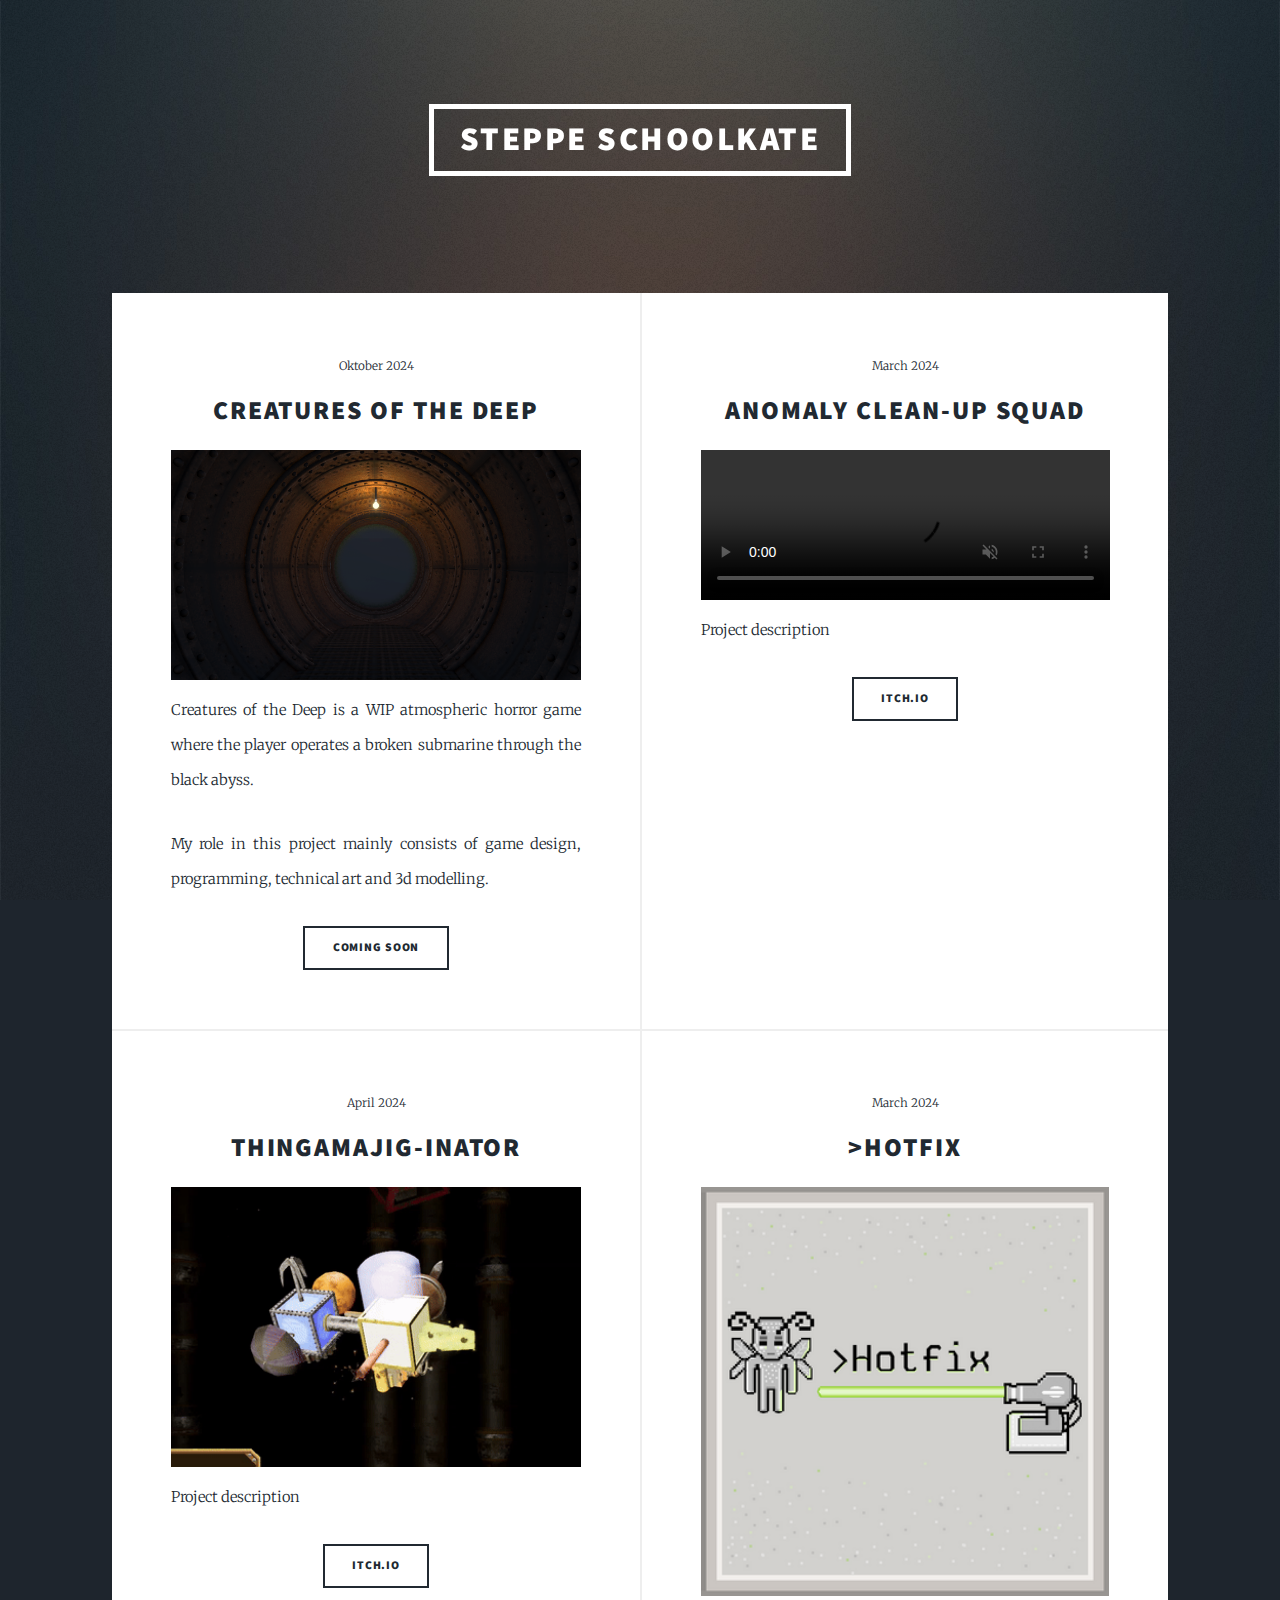
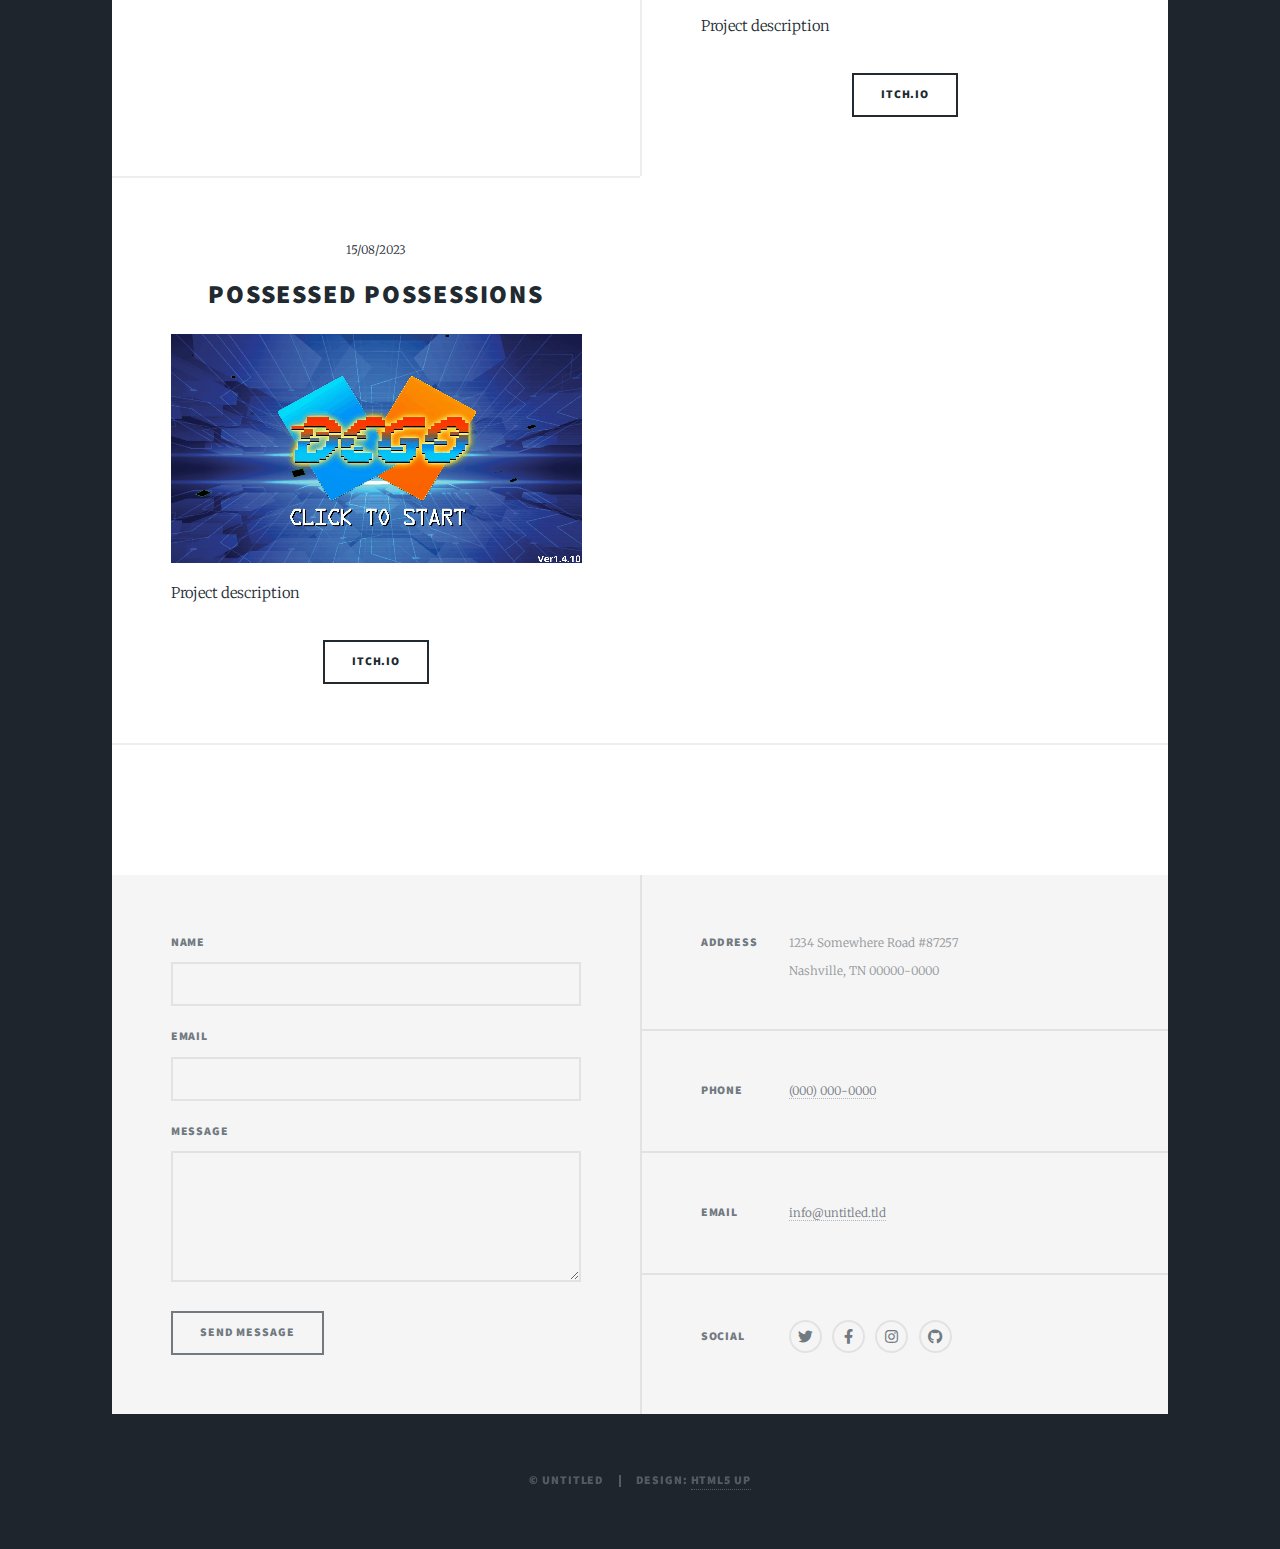
==== index.html @ 6e250a02 "First commit" ====
<!DOCTYPE HTML>
<!--
	Massively by HTML5 UP
	html5up.net | @ajlkn
	Free for personal and commercial use under the CCA 3.0 license (html5up.net/license)
-->
<html>
	<head>
		<title>Massively by HTML5 UP</title>
		<meta charset="utf-8" />
		<meta name="viewport" content="width=device-width, initial-scale=1, user-scalable=no" />
		<link rel="stylesheet" href="assets/css/main.css" />
		<noscript><link rel="stylesheet" href="assets/css/noscript.css" /></noscript>
	</head>
	<body class="is-preload">

		<!-- Wrapper -->
			<div id="wrapper" class="fade-in">

				<!-- Intro -->
					<!-- <div id="intro">
						<h1>This is<br />
						Massively</h1>
						<p>A free, fully responsive HTML5 + CSS3 site template designed by <a href="https://twitter.com/ajlkn">@ajlkn</a> for <a href="https://html5up.net">HTML5 UP</a><br />
						and released for free under the <a href="https://html5up.net/license">Creative Commons license</a>.</p>
						<ul class="actions">
							<li><a href="#header" class="button icon solid solo fa-arrow-down scrolly">Continue</a></li>
						</ul>
					</div> -->

				<!-- Header -->
					<header id="header">
						<a href="index.html" class="logo">Steppe Schoolkate</a>
					</header>

				<!-- Nav -->
					<!-- <nav id="nav">
						<ul class="links">
							<li class="active"><a href="index.html">This is Massively</a></li>
							<li><a href="generic.html">Generic Page</a></li>
							<li><a href="elements.html">Elements Reference</a></li>
						</ul>
						<ul class="icons">
							<li><a href="#" class="icon brands fa-twitter"><span class="label">Twitter</span></a></li>
							<li><a href="#" class="icon brands fa-facebook-f"><span class="label">Facebook</span></a></li>
							<li><a href="#" class="icon brands fa-instagram"><span class="label">Instagram</span></a></li>
							<li><a href="#" class="icon brands fa-github"><span class="label">GitHub</span></a></li>
						</ul>
					</nav> -->

				<!-- Main -->
					<div id="main">

						<!-- Featured Post -->
							

						<!-- Posts -->
							<section class="posts">
									<article>
											<header>
												<span class="date">Oktober 2024
												</span>
												<h2>Creatures of the Deep</h2>
											</header>
											<img src="images/Deep1.png" alt="" style="width: 100%; object-fit: cover;"/>
												<p>Creatures of the Deep is a WIP atmospheric horror game where the player operates a broken submarine through the black abyss. </p>
												<p>My role in this project mainly consists of game design, programming, technical art and 3d modelling. </p>
											<ul class="actions special">
												<li><a class="button" target="_blank">Coming soon</a></li>
											</ul>
										</article>
								<article>
									<header>
										<span class="date">March 2024
										</span>
										<h2>Anomaly Clean-Up Squad</h2>
									</header>
									<video controls autoplay loop muted playsinline style="width: 100%; object-fit: cover;">
										<source src="videos/ACS.webm" type="video/webm"/></video>
									<p>Project description</p>
									<ul class="actions special">
										<li><a href="#" class="button" target="_blank">Itch.io</a></li>
									</ul>
								</article>
								<article>
									<header>
										<span class="date">April 2024
										</span>
										<h2>Thingamajig-inator</h2>
									</header>
									<!-- <div href="#" class="i"><video style="width: 100%; object-fit: cover;" autoplay>
										<source src="videos/DCGO-Demo-StartScreen.webm" type="video/webm"/></video></div> -->
									<img src="images/YUwX1d.gif" alt="" style="width: 100%; object-fit: cover;"/>
									<p>Project description</p>
									<ul class="actions special">
										<li><a href="https://buddhadom.itch.io/thingamajig-inator" class="button" target="_blank">Itch.io</a></li>
									</ul>
								</article>
								<article>
									<header>
										<span class="date">March 2024
										</span>
										<h2>>HOTFIX</h2>
									</header>
									<img src="images/b0Xz57.png" alt="" style="width: 100%; object-fit: cover;"/>
									<p>Project description</p>
									<ul class="actions special">
										<li><a href="https://grassland.itch.io/hotfix" class="button" target="_blank">Itch.io</a></li>
									</ul>
								</article>
								<article>
									<header>
										<span class="date">15/08/2023
										</span>
										<h2>Possessed Possessions</h2>
									</header>
									<div href="#" class="i"><video style="width: 100%; object-fit: cover;" autoplay>
										<source src="videos/DCGO-Demo-StartScreen.webm" type="video/webm"/></video></div>
									<p>Project description</p>
									<ul class="actions special">
										<li><a href="https://edneedsbread.itch.io/possessed-possessions-in-a-bag" class="button" target="_blank">Itch.io</a></li>
									</ul>
								</article>
							</section>

						<!-- Footer -->
							<footer>
								<div class="pagination">
									
								</div>
							</footer>

					</div>

				<!-- Footer -->
					<footer id="footer">
						<section>
							<form method="post" action="#">
								<div class="fields">
									<div class="field">
										<label for="name">Name</label>
										<input type="text" name="name" id="name" />
									</div>
									<div class="field">
										<label for="email">Email</label>
										<input type="text" name="email" id="email" />
									</div>
									<div class="field">
										<label for="message">Message</label>
										<textarea name="message" id="message" rows="3"></textarea>
									</div>
								</div>
								<ul class="actions">
									<li><input type="submit" value="Send Message" /></li>
								</ul>
							</form>
						</section>
						<section class="split contact">
							<section class="alt">
								<h3>Address</h3>
								<p>1234 Somewhere Road #87257<br />
								Nashville, TN 00000-0000</p>
							</section>
							<section>
								<h3>Phone</h3>
								<p><a href="#">(000) 000-0000</a></p>
							</section>
							<section>
								<h3>Email</h3>
								<p><a href="#">info@untitled.tld</a></p>
							</section>
							<section>
								<h3>Social</h3>
								<ul class="icons alt">
									<li><a href="#" class="icon brands alt fa-twitter"><span class="label">Twitter</span></a></li>
									<li><a href="#" class="icon brands alt fa-facebook-f"><span class="label">Facebook</span></a></li>
									<li><a href="#" class="icon brands alt fa-instagram"><span class="label">Instagram</span></a></li>
									<li><a href="#" class="icon brands alt fa-github"><span class="label">GitHub</span></a></li>
								</ul>
							</section>
						</section>
					</footer>

				<!-- Copyright -->
					<div id="copyright">
						<ul><li>&copy; Untitled</li><li>Design: <a href="https://html5up.net">HTML5 UP</a></li></ul>
					</div>

			</div>

		<!-- Scripts -->
			<script src="assets/js/jquery.min.js"></script>
			<script src="assets/js/jquery.scrollex.min.js"></script>
			<script src="assets/js/jquery.scrolly.min.js"></script>
			<script src="assets/js/browser.min.js"></script>
			<script src="assets/js/breakpoints.min.js"></script>
			<script src="assets/js/util.js"></script>
			<script src="assets/js/main.js"></script>

	</body>
</html>
---- assets/css/main.css ----
@import url(fontawesome-all.min.css);
@import url("https://fonts.googleapis.com/css?family=Merriweather:300,700,300italic,700italic|Source+Sans+Pro:900");

/*
	Massively by HTML5 UP
	html5up.net | @ajlkn
	Free for personal and commercial use under the CCA 3.0 license (html5up.net/license)
*/

html, body, div, span, applet, object,
iframe, h1, h2, h3, h4, h5, h6, p, blockquote,
pre, a, abbr, acronym, address, big, cite,
code, del, dfn, em, img, ins, kbd, q, s, samp,
small, strike, strong, sub, sup, tt, var, b,
u, i, center, dl, dt, dd, ol, ul, li, fieldset,
form, label, legend, table, caption, tbody,
tfoot, thead, tr, th, td, article, aside,
canvas, details, embed, figure, figcaption,
footer, header, hgroup, menu, nav, output, ruby,
section, summary, time, mark, audio, video {
	margin: 0;
	padding: 0;
	border: 0;
	font-size: 100%;
	font: inherit;
	vertical-align: baseline;}

article, aside, details, figcaption, figure,
footer, header, hgroup, menu, nav, section {
	display: block;}

body {
	line-height: 1;
}

ol, ul {
	list-style: none;
}

blockquote, q {
	quotes: none;
}

	blockquote:before, blockquote:after, q:before, q:after {
		content: '';
		content: none;
	}

table {
	border-collapse: collapse;
	border-spacing: 0;
}

body {
	-webkit-text-size-adjust: none;
}

mark {
	background-color: transparent;
	color: inherit;
}

input::-moz-focus-inner {
	border: 0;
	padding: 0;
}

input, select, textarea {
	-moz-appearance: none;
	-webkit-appearance: none;
	-ms-appearance: none;
	appearance: none;
}

/* Basic */

	@-ms-viewport {
		width: device-width;
	}

	body {
		-ms-overflow-style: scrollbar;
	}

	@media screen and (max-width: 480px) {

		html, body {
			min-width: 320px;
		}

	}

	html {
		box-sizing: border-box;
	}

	*, *:before, *:after {
		box-sizing: inherit;
	}

	body {
		background-color: #1e252d;
	}

		body.is-preload *, body.is-preload *:before, body.is-preload *:after {
			-moz-animation: none !important;
			-webkit-animation: none !important;
			-ms-animation: none !important;
			animation: none !important;
			-moz-transition: none !important;
			-webkit-transition: none !important;
			-ms-transition: none !important;
			transition: none !important;
		}

/* Type */

	html {
		font-size: 16pt;
	}

		@media screen and (max-width: 1680px) {

			html {
				font-size: 12pt;
			}

		}

		@media screen and (max-width: 1280px) {

			html {
				font-size: 11pt;
			}

		}

		@media screen and (max-width: 360px) {

			html {
				font-size: 10pt;
			}

		}

	body {
		color: #212931;
	}

	body, input, select, textarea {
		font-family: "Merriweather", Georgia, serif;
		font-weight: 300;
		font-size: 1rem;
		line-height: 2.375;
	}

	a {
		-moz-transition: color 0.2s ease-in-out, background-color 0.2s ease-in-out, border-color 0.2s ease-in-out, box-shadow 0.2s ease-in-out;
		-webkit-transition: color 0.2s ease-in-out, background-color 0.2s ease-in-out, border-color 0.2s ease-in-out, box-shadow 0.2s ease-in-out;
		-ms-transition: color 0.2s ease-in-out, background-color 0.2s ease-in-out, border-color 0.2s ease-in-out, box-shadow 0.2s ease-in-out;
		transition: color 0.2s ease-in-out, background-color 0.2s ease-in-out, border-color 0.2s ease-in-out, box-shadow 0.2s ease-in-out;
		border-bottom: dotted 1px;
		text-decoration: none;
	}

		a:hover {
			border-bottom-color: transparent;
		}

	strong, b {
		font-weight: 600;
	}

	em, i {
		font-style: italic;
	}

	p {
		text-align: justify;
		margin: 0 0 2rem 0;
	}

	h1, h2, h3, h4, h5, h6 {
		font-family: "Source Sans Pro", Helvetica, sans-serif;
		font-weight: 900;
		line-height: 1.5;
		letter-spacing: 0.075em;
		text-transform: uppercase;
		margin: 0 0 1rem 0;
	}

		h1 a, h2 a, h3 a, h4 a, h5 a, h6 a {
			border-bottom: 0;
			color: inherit;
			text-decoration: none;
		}

	h1 {
		font-size: 4rem;
		line-height: 1.1;
		margin: 0 0 2rem 0;
	}

	h2 {
		font-size: 1.75rem;
		line-height: 1.3;
		margin: 0 0 1.5rem 0;
	}

	h3 {
		font-size: 1.25rem;
		margin: 0 0 1.5rem 0;
	}

	h4 {
		font-size: 1rem;
	}

	h5 {
		font-size: 0.9rem;
	}

	h6 {
		font-size: 0.8rem;
	}

	sub {
		font-size: 0.8rem;
		position: relative;
		top: 0.5rem;
	}

	sup {
		font-size: 0.8rem;
		position: relative;
		top: -0.5rem;
	}

	blockquote {
		border-left: solid 4px;
		font-style: italic;
		margin: 0 0 2rem 0;
		padding: 0.5rem 0 0.5rem 2rem;
	}

	code {
		border: solid 2px;
		font-family: "Courier New", monospace;
		font-size: 0.9rem;
		margin: 0 0.25rem;
		padding: 0.25rem 0.65rem;
	}

	pre {
		-webkit-overflow-scrolling: touch;
		font-family: "Courier New", monospace;
		font-size: 0.9rem;
		margin: 0 0 2rem 0;
	}

		pre code {
			display: block;
			line-height: 1.75;
			padding: 1rem 1.5rem;
			overflow-x: auto;
		}

	hr {
		border: 0;
		border-bottom: solid 2px;
		margin: 3rem 0;
	}

		hr.major {
			margin: 5rem 0;
		}

	.align-left {
		text-align: left;
	}

	.align-center {
		text-align: center;
	}

	.align-right {
		text-align: right;
	}

	input, select, textarea {
		color: #212931;
	}

	a {
		color: #212931;
		border-bottom-color: rgba(33, 41, 49, 0.5);
	}

		a:hover {
			border-bottom-color: transparent;
			color: #18bfef !important;
		}

	strong, b {
		color: #212931;
	}

	h1, h2, h3, h4, h5, h6 {
		color: #212931;
	}

	blockquote {
		border-left-color: #eeeeee;
	}

	code {
		background: rgba(220, 220, 220, 0.25);
		border-color: #eeeeee;
	}

	hr {
		border-bottom-color: #eeeeee;
	}

/* Row */

	.row {
		display: flex;
		flex-wrap: wrap;
		box-sizing: border-box;
		align-items: stretch;
	}

		.row > * {
			box-sizing: border-box;
		}

		.row.gtr-uniform > * > :last-child {
			margin-bottom: 0;
		}

		.row.aln-left {
			justify-content: flex-start;
		}

		.row.aln-center {
			justify-content: center;
		}

		.row.aln-right {
			justify-content: flex-end;
		}

		.row.aln-top {
			align-items: flex-start;
		}

		.row.aln-middle {
			align-items: center;
		}

		.row.aln-bottom {
			align-items: flex-end;
		}

		.row > .imp {
			order: -1;
		}

		.row > .col-1 {
			width: 8.33333%;
		}

		.row > .off-1 {
			margin-left: 8.33333%;
		}

		.row > .col-2 {
			width: 16.66667%;
		}

		.row > .off-2 {
			margin-left: 16.66667%;
		}

		.row > .col-3 {
			width: 25%;
		}

		.row > .off-3 {
			margin-left: 25%;
		}

		.row > .col-4 {
			width: 33.33333%;
		}

		.row > .off-4 {
			margin-left: 33.33333%;
		}

		.row > .col-5 {
			width: 41.66667%;
		}

		.row > .off-5 {
			margin-left: 41.66667%;
		}

		.row > .col-6 {
			width: 50%;
		}

		.row > .off-6 {
			margin-left: 50%;
		}

		.row > .col-7 {
			width: 58.33333%;
		}

		.row > .off-7 {
			margin-left: 58.33333%;
		}

		.row > .col-8 {
			width: 66.66667%;
		}

		.row > .off-8 {
			margin-left: 66.66667%;
		}

		.row > .col-9 {
			width: 75%;
		}

		.row > .off-9 {
			margin-left: 75%;
		}

		.row > .col-10 {
			width: 83.33333%;
		}

		.row > .off-10 {
			margin-left: 83.33333%;
		}

		.row > .col-11 {
			width: 91.66667%;
		}

		.row > .off-11 {
			margin-left: 91.66667%;
		}

		.row > .col-12 {
			width: 100%;
		}

		.row > .off-12 {
			margin-left: 100%;
		}

		.row.gtr-0 {
			margin-top: 0;
			margin-left: 0rem;
		}

			.row.gtr-0 > * {
				padding: 0 0 0 0rem;
			}

			.row.gtr-0.gtr-uniform {
				margin-top: 0rem;
			}

				.row.gtr-0.gtr-uniform > * {
					padding-top: 0rem;
				}

		.row.gtr-25 {
			margin-top: 0;
			margin-left: -0.375rem;
		}

			.row.gtr-25 > * {
				padding: 0 0 0 0.375rem;
			}

			.row.gtr-25.gtr-uniform {
				margin-top: -0.375rem;
			}

				.row.gtr-25.gtr-uniform > * {
					padding-top: 0.375rem;
				}

		.row.gtr-50 {
			margin-top: 0;
			margin-left: -0.75rem;
		}

			.row.gtr-50 > * {
				padding: 0 0 0 0.75rem;
			}

			.row.gtr-50.gtr-uniform {
				margin-top: -0.75rem;
			}

				.row.gtr-50.gtr-uniform > * {
					padding-top: 0.75rem;
				}

		.row {
			margin-top: 0;
			margin-left: -1.5rem;
		}

			.row > * {
				padding: 0 0 0 1.5rem;
			}

			.row.gtr-uniform {
				margin-top: -1.5rem;
			}

				.row.gtr-uniform > * {
					padding-top: 1.5rem;
				}

		.row.gtr-150 {
			margin-top: 0;
			margin-left: -2.25rem;
		}

			.row.gtr-150 > * {
				padding: 0 0 0 2.25rem;
			}

			.row.gtr-150.gtr-uniform {
				margin-top: -2.25rem;
			}

				.row.gtr-150.gtr-uniform > * {
					padding-top: 2.25rem;
				}

		.row.gtr-200 {
			margin-top: 0;
			margin-left: -3rem;
		}

			.row.gtr-200 > * {
				padding: 0 0 0 3rem;
			}

			.row.gtr-200.gtr-uniform {
				margin-top: -3rem;
			}

				.row.gtr-200.gtr-uniform > * {
					padding-top: 3rem;
				}

		@media screen and (max-width: 1680px) {

			.row {
				display: flex;
				flex-wrap: wrap;
				box-sizing: border-box;
				align-items: stretch;
			}

				.row > * {
					box-sizing: border-box;
				}

				.row.gtr-uniform > * > :last-child {
					margin-bottom: 0;
				}

				.row.aln-left {
					justify-content: flex-start;
				}

				.row.aln-center {
					justify-content: center;
				}

				.row.aln-right {
					justify-content: flex-end;
				}

				.row.aln-top {
					align-items: flex-start;
				}

				.row.aln-middle {
					align-items: center;
				}

				.row.aln-bottom {
					align-items: flex-end;
				}

				.row > .imp-xlarge {
					order: -1;
				}

				.row > .col-1-xlarge {
					width: 8.33333%;
				}

				.row > .off-1-xlarge {
					margin-left: 8.33333%;
				}

				.row > .col-2-xlarge {
					width: 16.66667%;
				}

				.row > .off-2-xlarge {
					margin-left: 16.66667%;
				}

				.row > .col-3-xlarge {
					width: 25%;
				}

				.row > .off-3-xlarge {
					margin-left: 25%;
				}

				.row > .col-4-xlarge {
					width: 33.33333%;
				}

				.row > .off-4-xlarge {
					margin-left: 33.33333%;
				}

				.row > .col-5-xlarge {
					width: 41.66667%;
				}

				.row > .off-5-xlarge {
					margin-left: 41.66667%;
				}

				.row > .col-6-xlarge {
					width: 50%;
				}

				.row > .off-6-xlarge {
					margin-left: 50%;
				}

				.row > .col-7-xlarge {
					width: 58.33333%;
				}

				.row > .off-7-xlarge {
					margin-left: 58.33333%;
				}

				.row > .col-8-xlarge {
					width: 66.66667%;
				}

				.row > .off-8-xlarge {
					margin-left: 66.66667%;
				}

				.row > .col-9-xlarge {
					width: 75%;
				}

				.row > .off-9-xlarge {
					margin-left: 75%;
				}

				.row > .col-10-xlarge {
					width: 83.33333%;
				}

				.row > .off-10-xlarge {
					margin-left: 83.33333%;
				}

				.row > .col-11-xlarge {
					width: 91.66667%;
				}

				.row > .off-11-xlarge {
					margin-left: 91.66667%;
				}

				.row > .col-12-xlarge {
					width: 100%;
				}

				.row > .off-12-xlarge {
					margin-left: 100%;
				}

				.row.gtr-0 {
					margin-top: 0;
					margin-left: 0rem;
				}

					.row.gtr-0 > * {
						padding: 0 0 0 0rem;
					}

					.row.gtr-0.gtr-uniform {
						margin-top: 0rem;
					}

						.row.gtr-0.gtr-uniform > * {
							padding-top: 0rem;
						}

				.row.gtr-25 {
					margin-top: 0;
					margin-left: -0.375rem;
				}

					.row.gtr-25 > * {
						padding: 0 0 0 0.375rem;
					}

					.row.gtr-25.gtr-uniform {
						margin-top: -0.375rem;
					}

						.row.gtr-25.gtr-uniform > * {
							padding-top: 0.375rem;
						}

				.row.gtr-50 {
					margin-top: 0;
					margin-left: -0.75rem;
				}

					.row.gtr-50 > * {
						padding: 0 0 0 0.75rem;
					}

					.row.gtr-50.gtr-uniform {
						margin-top: -0.75rem;
					}

						.row.gtr-50.gtr-uniform > * {
							padding-top: 0.75rem;
						}

				.row {
					margin-top: 0;
					margin-left: -1.5rem;
				}

					.row > * {
						padding: 0 0 0 1.5rem;
					}

					.row.gtr-uniform {
						margin-top: -1.5rem;
					}

						.row.gtr-uniform > * {
							padding-top: 1.5rem;
						}

				.row.gtr-150 {
					margin-top: 0;
					margin-left: -2.25rem;
				}

					.row.gtr-150 > * {
						padding: 0 0 0 2.25rem;
					}

					.row.gtr-150.gtr-uniform {
						margin-top: -2.25rem;
					}

						.row.gtr-150.gtr-uniform > * {
							padding-top: 2.25rem;
						}

				.row.gtr-200 {
					margin-top: 0;
					margin-left: -3rem;
				}

					.row.gtr-200 > * {
						padding: 0 0 0 3rem;
					}

					.row.gtr-200.gtr-uniform {
						margin-top: -3rem;
					}

						.row.gtr-200.gtr-uniform > * {
							padding-top: 3rem;
						}

		}

		@media screen and (max-width: 1280px) {

			.row {
				display: flex;
				flex-wrap: wrap;
				box-sizing: border-box;
				align-items: stretch;
			}

				.row > * {
					box-sizing: border-box;
				}

				.row.gtr-uniform > * > :last-child {
					margin-bottom: 0;
				}

				.row.aln-left {
					justify-content: flex-start;
				}

				.row.aln-center {
					justify-content: center;
				}

				.row.aln-right {
					justify-content: flex-end;
				}

				.row.aln-top {
					align-items: flex-start;
				}

				.row.aln-middle {
					align-items: center;
				}

				.row.aln-bottom {
					align-items: flex-end;
				}

				.row > .imp-large {
					order: -1;
				}

				.row > .col-1-large {
					width: 8.33333%;
				}

				.row > .off-1-large {
					margin-left: 8.33333%;
				}

				.row > .col-2-large {
					width: 16.66667%;
				}

				.row > .off-2-large {
					margin-left: 16.66667%;
				}

				.row > .col-3-large {
					width: 25%;
				}

				.row > .off-3-large {
					margin-left: 25%;
				}

				.row > .col-4-large {
					width: 33.33333%;
				}

				.row > .off-4-large {
					margin-left: 33.33333%;
				}

				.row > .col-5-large {
					width: 41.66667%;
				}

				.row > .off-5-large {
					margin-left: 41.66667%;
				}

				.row > .col-6-large {
					width: 50%;
				}

				.row > .off-6-large {
					margin-left: 50%;
				}

				.row > .col-7-large {
					width: 58.33333%;
				}

				.row > .off-7-large {
					margin-left: 58.33333%;
				}

				.row > .col-8-large {
					width: 66.66667%;
				}

				.row > .off-8-large {
					margin-left: 66.66667%;
				}

				.row > .col-9-large {
					width: 75%;
				}

				.row > .off-9-large {
					margin-left: 75%;
				}

				.row > .col-10-large {
					width: 83.33333%;
				}

				.row > .off-10-large {
					margin-left: 83.33333%;
				}

				.row > .col-11-large {
					width: 91.66667%;
				}

				.row > .off-11-large {
					margin-left: 91.66667%;
				}

				.row > .col-12-large {
					width: 100%;
				}

				.row > .off-12-large {
					margin-left: 100%;
				}

				.row.gtr-0 {
					margin-top: 0;
					margin-left: 0rem;
				}

					.row.gtr-0 > * {
						padding: 0 0 0 0rem;
					}

					.row.gtr-0.gtr-uniform {
						margin-top: 0rem;
					}

						.row.gtr-0.gtr-uniform > * {
							padding-top: 0rem;
						}

				.row.gtr-25 {
					margin-top: 0;
					margin-left: -0.375rem;
				}

					.row.gtr-25 > * {
						padding: 0 0 0 0.375rem;
					}

					.row.gtr-25.gtr-uniform {
						margin-top: -0.375rem;
					}

						.row.gtr-25.gtr-uniform > * {
							padding-top: 0.375rem;
						}

				.row.gtr-50 {
					margin-top: 0;
					margin-left: -0.75rem;
				}

					.row.gtr-50 > * {
						padding: 0 0 0 0.75rem;
					}

					.row.gtr-50.gtr-uniform {
						margin-top: -0.75rem;
					}

						.row.gtr-50.gtr-uniform > * {
							padding-top: 0.75rem;
						}

				.row {
					margin-top: 0;
					margin-left: -1.5rem;
				}

					.row > * {
						padding: 0 0 0 1.5rem;
					}

					.row.gtr-uniform {
						margin-top: -1.5rem;
					}

						.row.gtr-uniform > * {
							padding-top: 1.5rem;
						}

				.row.gtr-150 {
					margin-top: 0;
					margin-left: -2.25rem;
				}

					.row.gtr-150 > * {
						padding: 0 0 0 2.25rem;
					}

					.row.gtr-150.gtr-uniform {
						margin-top: -2.25rem;
					}

						.row.gtr-150.gtr-uniform > * {
							padding-top: 2.25rem;
						}

				.row.gtr-200 {
					margin-top: 0;
					margin-left: -3rem;
				}

					.row.gtr-200 > * {
						padding: 0 0 0 3rem;
					}

					.row.gtr-200.gtr-uniform {
						margin-top: -3rem;
					}

						.row.gtr-200.gtr-uniform > * {
							padding-top: 3rem;
						}

		}

		@media screen and (max-width: 980px) {

			.row {
				display: flex;
				flex-wrap: wrap;
				box-sizing: border-box;
				align-items: stretch;
			}

				.row > * {
					box-sizing: border-box;
				}

				.row.gtr-uniform > * > :last-child {
					margin-bottom: 0;
				}

				.row.aln-left {
					justify-content: flex-start;
				}

				.row.aln-center {
					justify-content: center;
				}

				.row.aln-right {
					justify-content: flex-end;
				}

				.row.aln-top {
					align-items: flex-start;
				}

				.row.aln-middle {
					align-items: center;
				}

				.row.aln-bottom {
					align-items: flex-end;
				}

				.row > .imp-medium {
					order: -1;
				}

				.row > .col-1-medium {
					width: 8.33333%;
				}

				.row > .off-1-medium {
					margin-left: 8.33333%;
				}

				.row > .col-2-medium {
					width: 16.66667%;
				}

				.row > .off-2-medium {
					margin-left: 16.66667%;
				}

				.row > .col-3-medium {
					width: 25%;
				}

				.row > .off-3-medium {
					margin-left: 25%;
				}

				.row > .col-4-medium {
					width: 33.33333%;
				}

				.row > .off-4-medium {
					margin-left: 33.33333%;
				}

				.row > .col-5-medium {
					width: 41.66667%;
				}

				.row > .off-5-medium {
					margin-left: 41.66667%;
				}

				.row > .col-6-medium {
					width: 50%;
				}

				.row > .off-6-medium {
					margin-left: 50%;
				}

				.row > .col-7-medium {
					width: 58.33333%;
				}

				.row > .off-7-medium {
					margin-left: 58.33333%;
				}

				.row > .col-8-medium {
					width: 66.66667%;
				}

				.row > .off-8-medium {
					margin-left: 66.66667%;
				}

				.row > .col-9-medium {
					width: 75%;
				}

				.row > .off-9-medium {
					margin-left: 75%;
				}

				.row > .col-10-medium {
					width: 83.33333%;
				}

				.row > .off-10-medium {
					margin-left: 83.33333%;
				}

				.row > .col-11-medium {
					width: 91.66667%;
				}

				.row > .off-11-medium {
					margin-left: 91.66667%;
				}

				.row > .col-12-medium {
					width: 100%;
				}

				.row > .off-12-medium {
					margin-left: 100%;
				}

				.row.gtr-0 {
					margin-top: 0;
					margin-left: 0rem;
				}

					.row.gtr-0 > * {
						padding: 0 0 0 0rem;
					}

					.row.gtr-0.gtr-uniform {
						margin-top: 0rem;
					}

						.row.gtr-0.gtr-uniform > * {
							padding-top: 0rem;
						}

				.row.gtr-25 {
					margin-top: 0;
					margin-left: -0.375rem;
				}

					.row.gtr-25 > * {
						padding: 0 0 0 0.375rem;
					}

					.row.gtr-25.gtr-uniform {
						margin-top: -0.375rem;
					}

						.row.gtr-25.gtr-uniform > * {
							padding-top: 0.375rem;
						}

				.row.gtr-50 {
					margin-top: 0;
					margin-left: -0.75rem;
				}

					.row.gtr-50 > * {
						padding: 0 0 0 0.75rem;
					}

					.row.gtr-50.gtr-uniform {
						margin-top: -0.75rem;
					}

						.row.gtr-50.gtr-uniform > * {
							padding-top: 0.75rem;
						}

				.row {
					margin-top: 0;
					margin-left: -1.5rem;
				}

					.row > * {
						padding: 0 0 0 1.5rem;
					}

					.row.gtr-uniform {
						margin-top: -1.5rem;
					}

						.row.gtr-uniform > * {
							padding-top: 1.5rem;
						}

				.row.gtr-150 {
					margin-top: 0;
					margin-left: -2.25rem;
				}

					.row.gtr-150 > * {
						padding: 0 0 0 2.25rem;
					}

					.row.gtr-150.gtr-uniform {
						margin-top: -2.25rem;
					}

						.row.gtr-150.gtr-uniform > * {
							padding-top: 2.25rem;
						}

				.row.gtr-200 {
					margin-top: 0;
					margin-left: -3rem;
				}

					.row.gtr-200 > * {
						padding: 0 0 0 3rem;
					}

					.row.gtr-200.gtr-uniform {
						margin-top: -3rem;
					}

						.row.gtr-200.gtr-uniform > * {
							padding-top: 3rem;
						}

		}

		@media screen and (max-width: 736px) {

			.row {
				display: flex;
				flex-wrap: wrap;
				box-sizing: border-box;
				align-items: stretch;
			}

				.row > * {
					box-sizing: border-box;
				}

				.row.gtr-uniform > * > :last-child {
					margin-bottom: 0;
				}

				.row.aln-left {
					justify-content: flex-start;
				}

				.row.aln-center {
					justify-content: center;
				}

				.row.aln-right {
					justify-content: flex-end;
				}

				.row.aln-top {
					align-items: flex-start;
				}

				.row.aln-middle {
					align-items: center;
				}

				.row.aln-bottom {
					align-items: flex-end;
				}

				.row > .imp-small {
					order: -1;
				}

				.row > .col-1-small {
					width: 8.33333%;
				}

				.row > .off-1-small {
					margin-left: 8.33333%;
				}

				.row > .col-2-small {
					width: 16.66667%;
				}

				.row > .off-2-small {
					margin-left: 16.66667%;
				}

				.row > .col-3-small {
					width: 25%;
				}

				.row > .off-3-small {
					margin-left: 25%;
				}

				.row > .col-4-small {
					width: 33.33333%;
				}

				.row > .off-4-small {
					margin-left: 33.33333%;
				}

				.row > .col-5-small {
					width: 41.66667%;
				}

				.row > .off-5-small {
					margin-left: 41.66667%;
				}

				.row > .col-6-small {
					width: 50%;
				}

				.row > .off-6-small {
					margin-left: 50%;
				}

				.row > .col-7-small {
					width: 58.33333%;
				}

				.row > .off-7-small {
					margin-left: 58.33333%;
				}

				.row > .col-8-small {
					width: 66.66667%;
				}

				.row > .off-8-small {
					margin-left: 66.66667%;
				}

				.row > .col-9-small {
					width: 75%;
				}

				.row > .off-9-small {
					margin-left: 75%;
				}

				.row > .col-10-small {
					width: 83.33333%;
				}

				.row > .off-10-small {
					margin-left: 83.33333%;
				}

				.row > .col-11-small {
					width: 91.66667%;
				}

				.row > .off-11-small {
					margin-left: 91.66667%;
				}

				.row > .col-12-small {
					width: 100%;
				}

				.row > .off-12-small {
					margin-left: 100%;
				}

				.row.gtr-0 {
					margin-top: 0;
					margin-left: 0rem;
				}

					.row.gtr-0 > * {
						padding: 0 0 0 0rem;
					}

					.row.gtr-0.gtr-uniform {
						margin-top: 0rem;
					}

						.row.gtr-0.gtr-uniform > * {
							padding-top: 0rem;
						}

				.row.gtr-25 {
					margin-top: 0;
					margin-left: -0.375rem;
				}

					.row.gtr-25 > * {
						padding: 0 0 0 0.375rem;
					}

					.row.gtr-25.gtr-uniform {
						margin-top: -0.375rem;
					}

						.row.gtr-25.gtr-uniform > * {
							padding-top: 0.375rem;
						}

				.row.gtr-50 {
					margin-top: 0;
					margin-left: -0.75rem;
				}

					.row.gtr-50 > * {
						padding: 0 0 0 0.75rem;
					}

					.row.gtr-50.gtr-uniform {
						margin-top: -0.75rem;
					}

						.row.gtr-50.gtr-uniform > * {
							padding-top: 0.75rem;
						}

				.row {
					margin-top: 0;
					margin-left: -1.5rem;
				}

					.row > * {
						padding: 0 0 0 1.5rem;
					}

					.row.gtr-uniform {
						margin-top: -1.5rem;
					}

						.row.gtr-uniform > * {
							padding-top: 1.5rem;
						}

				.row.gtr-150 {
					margin-top: 0;
					margin-left: -2.25rem;
				}

					.row.gtr-150 > * {
						padding: 0 0 0 2.25rem;
					}

					.row.gtr-150.gtr-uniform {
						margin-top: -2.25rem;
					}

						.row.gtr-150.gtr-uniform > * {
							padding-top: 2.25rem;
						}

				.row.gtr-200 {
					margin-top: 0;
					margin-left: -3rem;
				}

					.row.gtr-200 > * {
						padding: 0 0 0 3rem;
					}

					.row.gtr-200.gtr-uniform {
						margin-top: -3rem;
					}

						.row.gtr-200.gtr-uniform > * {
							padding-top: 3rem;
						}

		}

		@media screen and (max-width: 480px) {

			.row {
				display: flex;
				flex-wrap: wrap;
				box-sizing: border-box;
				align-items: stretch;
			}

				.row > * {
					box-sizing: border-box;
				}

				.row.gtr-uniform > * > :last-child {
					margin-bottom: 0;
				}

				.row.aln-left {
					justify-content: flex-start;
				}

				.row.aln-center {
					justify-content: center;
				}

				.row.aln-right {
					justify-content: flex-end;
				}

				.row.aln-top {
					align-items: flex-start;
				}

				.row.aln-middle {
					align-items: center;
				}

				.row.aln-bottom {
					align-items: flex-end;
				}

				.row > .imp-xsmall {
					order: -1;
				}

				.row > .col-1-xsmall {
					width: 8.33333%;
				}

				.row > .off-1-xsmall {
					margin-left: 8.33333%;
				}

				.row > .col-2-xsmall {
					width: 16.66667%;
				}

				.row > .off-2-xsmall {
					margin-left: 16.66667%;
				}

				.row > .col-3-xsmall {
					width: 25%;
				}

				.row > .off-3-xsmall {
					margin-left: 25%;
				}

				.row > .col-4-xsmall {
					width: 33.33333%;
				}

				.row > .off-4-xsmall {
					margin-left: 33.33333%;
				}

				.row > .col-5-xsmall {
					width: 41.66667%;
				}

				.row > .off-5-xsmall {
					margin-left: 41.66667%;
				}

				.row > .col-6-xsmall {
					width: 50%;
				}

				.row > .off-6-xsmall {
					margin-left: 50%;
				}

				.row > .col-7-xsmall {
					width: 58.33333%;
				}

				.row > .off-7-xsmall {
					margin-left: 58.33333%;
				}

				.row > .col-8-xsmall {
					width: 66.66667%;
				}

				.row > .off-8-xsmall {
					margin-left: 66.66667%;
				}

				.row > .col-9-xsmall {
					width: 75%;
				}

				.row > .off-9-xsmall {
					margin-left: 75%;
				}

				.row > .col-10-xsmall {
					width: 83.33333%;
				}

				.row > .off-10-xsmall {
					margin-left: 83.33333%;
				}

				.row > .col-11-xsmall {
					width: 91.66667%;
				}

				.row > .off-11-xsmall {
					margin-left: 91.66667%;
				}

				.row > .col-12-xsmall {
					width: 100%;
				}

				.row > .off-12-xsmall {
					margin-left: 100%;
				}

				.row.gtr-0 {
					margin-top: 0;
					margin-left: 0rem;
				}

					.row.gtr-0 > * {
						padding: 0 0 0 0rem;
					}

					.row.gtr-0.gtr-uniform {
						margin-top: 0rem;
					}

						.row.gtr-0.gtr-uniform > * {
							padding-top: 0rem;
						}

				.row.gtr-25 {
					margin-top: 0;
					margin-left: -0.375rem;
				}

					.row.gtr-25 > * {
						padding: 0 0 0 0.375rem;
					}

					.row.gtr-25.gtr-uniform {
						margin-top: -0.375rem;
					}

						.row.gtr-25.gtr-uniform > * {
							padding-top: 0.375rem;
						}

				.row.gtr-50 {
					margin-top: 0;
					margin-left: -0.75rem;
				}

					.row.gtr-50 > * {
						padding: 0 0 0 0.75rem;
					}

					.row.gtr-50.gtr-uniform {
						margin-top: -0.75rem;
					}

						.row.gtr-50.gtr-uniform > * {
							padding-top: 0.75rem;
						}

				.row {
					margin-top: 0;
					margin-left: -1.5rem;
				}

					.row > * {
						padding: 0 0 0 1.5rem;
					}

					.row.gtr-uniform {
						margin-top: -1.5rem;
					}

						.row.gtr-uniform > * {
							padding-top: 1.5rem;
						}

				.row.gtr-150 {
					margin-top: 0;
					margin-left: -2.25rem;
				}

					.row.gtr-150 > * {
						padding: 0 0 0 2.25rem;
					}

					.row.gtr-150.gtr-uniform {
						margin-top: -2.25rem;
					}

						.row.gtr-150.gtr-uniform > * {
							padding-top: 2.25rem;
						}

				.row.gtr-200 {
					margin-top: 0;
					margin-left: -3rem;
				}

					.row.gtr-200 > * {
						padding: 0 0 0 3rem;
					}

					.row.gtr-200.gtr-uniform {
						margin-top: -3rem;
					}

						.row.gtr-200.gtr-uniform > * {
							padding-top: 3rem;
						}

		}

		@media screen and (max-width: 360px) {

			.row {
				display: flex;
				flex-wrap: wrap;
				box-sizing: border-box;
				align-items: stretch;
			}

				.row > * {
					box-sizing: border-box;
				}

				.row.gtr-uniform > * > :last-child {
					margin-bottom: 0;
				}

				.row.aln-left {
					justify-content: flex-start;
				}

				.row.aln-center {
					justify-content: center;
				}

				.row.aln-right {
					justify-content: flex-end;
				}

				.row.aln-top {
					align-items: flex-start;
				}

				.row.aln-middle {
					align-items: center;
				}

				.row.aln-bottom {
					align-items: flex-end;
				}

				.row > .imp-xxsmall {
					order: -1;
				}

				.row > .col-1-xxsmall {
					width: 8.33333%;
				}

				.row > .off-1-xxsmall {
					margin-left: 8.33333%;
				}

				.row > .col-2-xxsmall {
					width: 16.66667%;
				}

				.row > .off-2-xxsmall {
					margin-left: 16.66667%;
				}

				.row > .col-3-xxsmall {
					width: 25%;
				}

				.row > .off-3-xxsmall {
					margin-left: 25%;
				}

				.row > .col-4-xxsmall {
					width: 33.33333%;
				}

				.row > .off-4-xxsmall {
					margin-left: 33.33333%;
				}

				.row > .col-5-xxsmall {
					width: 41.66667%;
				}

				.row > .off-5-xxsmall {
					margin-left: 41.66667%;
				}

				.row > .col-6-xxsmall {
					width: 50%;
				}

				.row > .off-6-xxsmall {
					margin-left: 50%;
				}

				.row > .col-7-xxsmall {
					width: 58.33333%;
				}

				.row > .off-7-xxsmall {
					margin-left: 58.33333%;
				}

				.row > .col-8-xxsmall {
					width: 66.66667%;
				}

				.row > .off-8-xxsmall {
					margin-left: 66.66667%;
				}

				.row > .col-9-xxsmall {
					width: 75%;
				}

				.row > .off-9-xxsmall {
					margin-left: 75%;
				}

				.row > .col-10-xxsmall {
					width: 83.33333%;
				}

				.row > .off-10-xxsmall {
					margin-left: 83.33333%;
				}

				.row > .col-11-xxsmall {
					width: 91.66667%;
				}

				.row > .off-11-xxsmall {
					margin-left: 91.66667%;
				}

				.row > .col-12-xxsmall {
					width: 100%;
				}

				.row > .off-12-xxsmall {
					margin-left: 100%;
				}

				.row.gtr-0 {
					margin-top: 0;
					margin-left: 0rem;
				}

					.row.gtr-0 > * {
						padding: 0 0 0 0rem;
					}

					.row.gtr-0.gtr-uniform {
						margin-top: 0rem;
					}

						.row.gtr-0.gtr-uniform > * {
							padding-top: 0rem;
						}

				.row.gtr-25 {
					margin-top: 0;
					margin-left: -0.375rem;
				}

					.row.gtr-25 > * {
						padding: 0 0 0 0.375rem;
					}

					.row.gtr-25.gtr-uniform {
						margin-top: -0.375rem;
					}

						.row.gtr-25.gtr-uniform > * {
							padding-top: 0.375rem;
						}

				.row.gtr-50 {
					margin-top: 0;
					margin-left: -0.75rem;
				}

					.row.gtr-50 > * {
						padding: 0 0 0 0.75rem;
					}

					.row.gtr-50.gtr-uniform {
						margin-top: -0.75rem;
					}

						.row.gtr-50.gtr-uniform > * {
							padding-top: 0.75rem;
						}

				.row {
					margin-top: 0;
					margin-left: -1.5rem;
				}

					.row > * {
						padding: 0 0 0 1.5rem;
					}

					.row.gtr-uniform {
						margin-top: -1.5rem;
					}

						.row.gtr-uniform > * {
							padding-top: 1.5rem;
						}

				.row.gtr-150 {
					margin-top: 0;
					margin-left: -2.25rem;
				}

					.row.gtr-150 > * {
						padding: 0 0 0 2.25rem;
					}

					.row.gtr-150.gtr-uniform {
						margin-top: -2.25rem;
					}

						.row.gtr-150.gtr-uniform > * {
							padding-top: 2.25rem;
						}

				.row.gtr-200 {
					margin-top: 0;
					margin-left: -3rem;
				}

					.row.gtr-200 > * {
						padding: 0 0 0 3rem;
					}

					.row.gtr-200.gtr-uniform {
						margin-top: -3rem;
					}

						.row.gtr-200.gtr-uniform > * {
							padding-top: 3rem;
						}

		}

/* Box */

	.box {
		border: solid 2px;
		margin-bottom: 2rem;
		padding: 1.5rem;
	}

		.box > :last-child,
		.box > :last-child > :last-child,
		.box > :last-child > :last-child > :last-child {
			margin-bottom: 0;
		}

		.box.alt {
			border: 0;
			border-radius: 0;
			padding: 0;
		}

	.box {
		border-color: #eeeeee;
	}

/* Button */

	input[type="submit"],
	input[type="reset"],
	input[type="button"],
	button,
	.button {
		-moz-appearance: none;
		-webkit-appearance: none;
		-ms-appearance: none;
		appearance: none;
		-moz-transition: background-color 0.2s ease-in-out, box-shadow 0.2s ease-in-out, color 0.2s ease-in-out;
		-webkit-transition: background-color 0.2s ease-in-out, box-shadow 0.2s ease-in-out, color 0.2s ease-in-out;
		-ms-transition: background-color 0.2s ease-in-out, box-shadow 0.2s ease-in-out, color 0.2s ease-in-out;
		transition: background-color 0.2s ease-in-out, box-shadow 0.2s ease-in-out, color 0.2s ease-in-out;
		border: 0;
		border-radius: 0;
		cursor: pointer;
		display: inline-block;
		font-family: "Source Sans Pro", Helvetica, sans-serif;
		font-size: 0.8rem;
		font-weight: 900;
		letter-spacing: 0.075em;
		height: 3rem;
		line-height: 3rem;
		padding: 0 2rem;
		text-align: center;
		text-decoration: none;
		text-transform: uppercase;
		white-space: nowrap;
	}

		input[type="submit"].icon:before,
		input[type="reset"].icon:before,
		input[type="button"].icon:before,
		button.icon:before,
		.button.icon:before {
			margin-right: 0.5rem;
		}

		input[type="submit"].icon.solo,
		input[type="reset"].icon.solo,
		input[type="button"].icon.solo,
		button.icon.solo,
		.button.icon.solo {
			position: relative;
			width: 4rem;
			height: 4rem;
			line-height: 4rem;
			border-radius: 4rem;
			text-indent: 4rem;
			overflow: hidden;
			padding: 0;
			white-space: nowrap;
		}

			input[type="submit"].icon.solo:before,
			input[type="reset"].icon.solo:before,
			input[type="button"].icon.solo:before,
			button.icon.solo:before,
			.button.icon.solo:before {
				position: absolute;
				display: block;
				top: 0;
				left: 0;
				width: inherit;
				height: inherit;
				line-height: inherit;
				font-size: 1.25rem;
				margin-right: 0;
				text-align: center;
				text-indent: 0;
			}

		input[type="submit"].fit,
		input[type="reset"].fit,
		input[type="button"].fit,
		button.fit,
		.button.fit {
			width: 100%;
		}

		input[type="submit"].small,
		input[type="reset"].small,
		input[type="button"].small,
		button.small,
		.button.small {
			font-size: 0.7rem;
			height: 2.5rem;
			line-height: 2.5rem;
			padding: 0 1.5rem;
		}

		input[type="submit"].large,
		input[type="reset"].large,
		input[type="button"].large,
		button.large,
		.button.large {
			font-size: 0.9rem;
			height: 3.5rem;
			line-height: 3.5rem;
			padding: 0 2.75rem;
		}

		@media screen and (max-width: 980px) {

			input[type="submit"],
			input[type="reset"],
			input[type="button"],
			button,
			.button {
				font-size: 0.9rem;
				height: 3.25rem;
				line-height: 3.25rem;
			}

				input[type="submit"].large,
				input[type="reset"].large,
				input[type="button"].large,
				button.large,
				.button.large {
					font-size: 1rem;
					height: 3.75rem;
					line-height: 3.75rem;
				}

		}

		input[type="submit"].disabled, input[type="submit"]:disabled,
		input[type="reset"].disabled,
		input[type="reset"]:disabled,
		input[type="button"].disabled,
		input[type="button"]:disabled,
		button.disabled,
		button:disabled,
		.button.disabled,
		.button:disabled {
			pointer-events: none;
			opacity: 0.25;
		}

	input[type="submit"],
	input[type="reset"],
	input[type="button"],
	button,
	.button {
		background-color: transparent;
		box-shadow: inset 0 0 0 2px #212931;
		color: #212931 !important;
	}

		input[type="submit"]:hover,
		input[type="reset"]:hover,
		input[type="button"]:hover,
		button:hover,
		.button:hover {
			box-shadow: inset 0 0 0 2px #18bfef;
			color: #18bfef !important;
		}

		input[type="submit"].primary,
		input[type="reset"].primary,
		input[type="button"].primary,
		button.primary,
		.button.primary {
			background-color: #212931;
			box-shadow: none;
			color: #ffffff !important;
		}

			input[type="submit"].primary:hover,
			input[type="reset"].primary:hover,
			input[type="button"].primary:hover,
			button.primary:hover,
			.button.primary:hover {
				background-color: #18bfef;
			}

/* Form */

	form {
		margin: 0 0 2rem 0;
	}

		form > :last-child {
			margin-bottom: 0;
		}

		form > .fields {
			display: -moz-flex;
			display: -webkit-flex;
			display: -ms-flex;
			display: flex;
			-moz-flex-wrap: wrap;
			-webkit-flex-wrap: wrap;
			-ms-flex-wrap: wrap;
			flex-wrap: wrap;
			width: calc(100% + 3rem);
			margin: -1.5rem 0 2rem -1.5rem;
		}

			form > .fields > .field {
				-moz-flex-grow: 0;
				-webkit-flex-grow: 0;
				-ms-flex-grow: 0;
				flex-grow: 0;
				-moz-flex-shrink: 0;
				-webkit-flex-shrink: 0;
				-ms-flex-shrink: 0;
				flex-shrink: 0;
				padding: 1.5rem 0 0 1.5rem;
				width: calc(100% - 1.5rem);
			}

				form > .fields > .field.half {
					width: calc(50% - 0.75rem);
				}

				form > .fields > .field.third {
					width: calc(100%/3 - 0.5rem);
				}

				form > .fields > .field.quarter {
					width: calc(25% - 0.375rem);
				}

		@media screen and (max-width: 480px) {

			form > .fields {
				width: calc(100% + 3rem);
				margin: -1.5rem 0 2rem -1.5rem;
			}

				form > .fields > .field {
					padding: 1.5rem 0 0 1.5rem;
					width: calc(100% - 1.5rem);
				}

					form > .fields > .field.half {
						width: calc(100% - 1.5rem);
					}

					form > .fields > .field.third {
						width: calc(100% - 1.5rem);
					}

					form > .fields > .field.quarter {
						width: calc(100% - 1.5rem);
					}

		}

	label {
		display: block;
		font-family: "Source Sans Pro", Helvetica, sans-serif;
		font-weight: 900;
		line-height: 1.5;
		letter-spacing: 0.075em;
		font-size: 0.8rem;
		text-transform: uppercase;
		margin: 0 0 0.75rem 0;
	}

		@media screen and (max-width: 980px) {

			label {
				font-size: 0.9rem;
			}

		}

	input[type="text"],
	input[type="password"],
	input[type="email"],
	select,
	textarea {
		-moz-appearance: none;
		-webkit-appearance: none;
		-ms-appearance: none;
		appearance: none;
		background: transparent;
		border-radius: 0;
		border: solid 2px;
		color: inherit;
		display: block;
		outline: 0;
		padding: 0 1rem;
		text-decoration: none;
		width: 100%;
	}

		input[type="text"]:invalid,
		input[type="password"]:invalid,
		input[type="email"]:invalid,
		select:invalid,
		textarea:invalid {
			box-shadow: none;
		}

	select {
		background-size: 1.25rem;
		background-repeat: no-repeat;
		background-position: calc(100% - 1rem) center;
		height: 3rem;
		padding-right: 3rem;
		text-overflow: ellipsis;
	}

		select:focus::-ms-value {
			background-color: transparent;
		}

		select::-ms-expand {
			display: none;
		}

	input[type="text"],
	input[type="password"],
	input[type="email"],
	select {
		height: 3rem;
	}

	textarea {
		padding: 0.75rem 1rem;
	}

	input[type="checkbox"],
	input[type="radio"] {
		-moz-appearance: none;
		-webkit-appearance: none;
		-ms-appearance: none;
		appearance: none;
		display: block;
		float: left;
		margin-right: -2rem;
		opacity: 0;
		width: 1rem;
		z-index: -1;
	}

		input[type="checkbox"] + label,
		input[type="radio"] + label {
			text-decoration: none;
			cursor: pointer;
			display: inline-block;
			font-size: 1rem;
			letter-spacing: 0;
			font-family: "Merriweather", Georgia, serif;
			text-transform: none;
			font-weight: 300;
			padding-left: 2.8rem;
			padding-right: 1rem;
			position: relative;
		}

			input[type="checkbox"] + label:before,
			input[type="radio"] + label:before {
				-moz-osx-font-smoothing: grayscale;
				-webkit-font-smoothing: antialiased;
				display: inline-block;
				font-style: normal;
				font-variant: normal;
				text-rendering: auto;
				line-height: 1;
				text-transform: none !important;
				font-family: 'Font Awesome 5 Free';
				font-weight: 900;
			}

			input[type="checkbox"] + label:before,
			input[type="radio"] + label:before {
				border-radius: 0;
				border: solid 2px;
				content: '';
				display: inline-block;
				font-size: 0.8rem;
				height: 1.8rem;
				left: 0;
				line-height: 1.65rem;
				position: absolute;
				text-align: center;
				top: -0.125rem;
				width: 1.8rem;
			}

		input[type="checkbox"]:checked + label:before,
		input[type="radio"]:checked + label:before {
			content: '\f00c';
		}

	input[type="checkbox"] + label:before {
		border-radius: 0;
	}

	input[type="radio"] + label:before {
		border-radius: 100%;
	}

	::-webkit-input-placeholder {
		opacity: 1.0;
	}

	:-moz-placeholder {
		opacity: 1.0;
	}

	::-moz-placeholder {
		opacity: 1.0;
	}

	:-ms-input-placeholder {
		opacity: 1.0;
	}

	label {
		color: #212931;
	}

	input[type="text"],
	input[type="password"],
	input[type="email"],
	select,
	textarea {
		border-color: #eeeeee;
	}

		input[type="text"]:focus,
		input[type="password"]:focus,
		input[type="email"]:focus,
		select:focus,
		textarea:focus {
			border-color: #18bfef;
		}

	select {
		background-image: url("data:image/svg+xml;charset=utf8,%3Csvg xmlns='http://www.w3.org/2000/svg' width='40' height='40' preserveAspectRatio='none' viewBox='0 0 40 40'%3E%3Cpath d='M9.4,12.3l10.4,10.4l10.4-10.4c0.2-0.2,0.5-0.4,0.9-0.4c0.3,0,0.6,0.1,0.9,0.4l3.3,3.3c0.2,0.2,0.4,0.5,0.4,0.9 c0,0.4-0.1,0.6-0.4,0.9L20.7,31.9c-0.2,0.2-0.5,0.4-0.9,0.4c-0.3,0-0.6-0.1-0.9-0.4L4.3,17.3c-0.2-0.2-0.4-0.5-0.4-0.9 c0-0.4,0.1-0.6,0.4-0.9l3.3-3.3c0.2-0.2,0.5-0.4,0.9-0.4S9.1,12.1,9.4,12.3z' fill='%23eeeeee' /%3E%3C/svg%3E");
	}

		select option {
			background-color: #ffffff;
			color: #212931;
		}

	.select-wrapper:before {
		color: #eeeeee;
	}

	input[type="checkbox"] + label,
	input[type="radio"] + label {
		color: #212931;
	}

		input[type="checkbox"] + label:before,
		input[type="radio"] + label:before {
			border-color: #eeeeee;
		}

	input[type="checkbox"]:checked + label:before,
	input[type="radio"]:checked + label:before {
		background-color: #212931;
		border-color: #212931;
		color: #ffffff;
	}

	input[type="checkbox"]:focus + label:before,
	input[type="radio"]:focus + label:before {
		border-color: #18bfef;
	}

	::-webkit-input-placeholder {
		color: #909498 !important;
	}

	:-moz-placeholder {
		color: #909498 !important;
	}

	::-moz-placeholder {
		color: #909498 !important;
	}

	:-ms-input-placeholder {
		color: #909498 !important;
	}

	.formerize-placeholder {
		color: #909498 !important;
	}

/* Icon */

	.icon {
		text-decoration: none;
		border-bottom: none;
		position: relative;
	}

		.icon:before {
			-moz-osx-font-smoothing: grayscale;
			-webkit-font-smoothing: antialiased;
			display: inline-block;
			font-style: normal;
			font-variant: normal;
			text-rendering: auto;
			line-height: 1;
			text-transform: none !important;
			font-family: 'Font Awesome 5 Free';
			font-weight: 400;
		}

		.icon > .label {
			display: none;
		}

		.icon:before {
			line-height: inherit;
		}

		.icon.solid:before {
			font-weight: 900;
		}

		.icon.brands:before {
			font-family: 'Font Awesome 5 Brands';
		}

/* Image */

	.image {
		border: 0;
		display: inline-block;
		position: relative;
	}

		.image img {
			display: block;
		}

		.image.left, .image.right {
			max-width: 40%;
		}

			.image.left img, .image.right img {
				width: 100%;
			}

		.image.left {
			float: left;
			margin: 0 2rem 2rem 0;
			top: 0.75rem;
		}

		.image.right {
			float: right;
			margin: 0 0 2rem 2rem;
			top: 0.75rem;
		}

		.image.fit {
			display: block;
			margin: 2.5rem 0;
			width: 100%;
		}

			.image.fit:first-child {
				margin-top: 0;
			}

			.image.fit img {
				width: 100%;
			}

		.image.main {
			display: block;
			margin: 4rem 0;
			width: 100%;
		}

			.image.main:first-child {
				margin-top: 0;
			}

			.image.main img {
				width: 100%;
			}

		@media screen and (max-width: 736px) {

			.image.fit {
				margin: 2rem 0;
			}

			.image.main {
				margin: 2rem 0;
			}

		}

	a.image {
		overflow: hidden;
	}

		a.image img {
			-moz-transition: -moz-transform 0.2s ease-out;
			-webkit-transition: -webkit-transform 0.2s ease-out;
			-ms-transition: -ms-transform 0.2s ease-out;
			transition: transform 0.2s ease-out;
		}

		a.image:hover img {
			-moz-transform: scale(1.05);
			-webkit-transform: scale(1.05);
			-ms-transform: scale(1.05);
			transform: scale(1.05);
		}

/* Actions */

	ul.actions {
		display: -moz-flex;
		display: -webkit-flex;
		display: -ms-flex;
		display: flex;
		cursor: default;
		list-style: none;
		margin-left: -1rem;
		padding-left: 0;
	}

		ul.actions li {
			padding: 0 0 0 1rem;
			vertical-align: middle;
		}

		ul.actions.special {
			-moz-justify-content: center;
			-webkit-justify-content: center;
			-ms-justify-content: center;
			justify-content: center;
			width: 100%;
			margin-left: 0;
		}

			ul.actions.special li:first-child {
				padding-left: 0;
			}

		ul.actions.stacked {
			-moz-flex-direction: column;
			-webkit-flex-direction: column;
			-ms-flex-direction: column;
			flex-direction: column;
			margin-left: 0;
		}

			ul.actions.stacked li {
				padding: 1.3rem 0 0 0;
			}

				ul.actions.stacked li:first-child {
					padding-top: 0;
				}

		ul.actions.fit {
			width: calc(100% + 1rem);
		}

			ul.actions.fit li {
				-moz-flex-grow: 1;
				-webkit-flex-grow: 1;
				-ms-flex-grow: 1;
				flex-grow: 1;
				-moz-flex-shrink: 1;
				-webkit-flex-shrink: 1;
				-ms-flex-shrink: 1;
				flex-shrink: 1;
				width: 100%;
			}

				ul.actions.fit li > * {
					width: 100%;
				}

			ul.actions.fit.stacked {
				width: 100%;
			}

		@media screen and (max-width: 480px) {

			ul.actions:not(.fixed) {
				-moz-flex-direction: column;
				-webkit-flex-direction: column;
				-ms-flex-direction: column;
				flex-direction: column;
				margin-left: 0;
				width: 100% !important;
			}

				ul.actions:not(.fixed) li {
					-moz-flex-grow: 1;
					-webkit-flex-grow: 1;
					-ms-flex-grow: 1;
					flex-grow: 1;
					-moz-flex-shrink: 1;
					-webkit-flex-shrink: 1;
					-ms-flex-shrink: 1;
					flex-shrink: 1;
					padding: 1rem 0 0 0;
					text-align: center;
					width: 100%;
				}

					ul.actions:not(.fixed) li > * {
						width: 100%;
					}

					ul.actions:not(.fixed) li:first-child {
						padding-top: 0;
					}

					ul.actions:not(.fixed) li input[type="submit"],
					ul.actions:not(.fixed) li input[type="reset"],
					ul.actions:not(.fixed) li input[type="button"],
					ul.actions:not(.fixed) li button,
					ul.actions:not(.fixed) li .button {
						width: 100%;
					}

						ul.actions:not(.fixed) li input[type="submit"].icon:before,
						ul.actions:not(.fixed) li input[type="reset"].icon:before,
						ul.actions:not(.fixed) li input[type="button"].icon:before,
						ul.actions:not(.fixed) li button.icon:before,
						ul.actions:not(.fixed) li .button.icon:before {
							margin-left: -0.5rem;
						}

		}

/* Icons */

	ul.icons {
		cursor: default;
		list-style: none;
		padding-left: 0;
	}

		ul.icons li {
			display: inline-block;
			padding: 0 0.5rem 0 0;
			vertical-align: middle;
		}

			ul.icons li:last-child {
				padding-right: 0;
			}

			ul.icons li .icon:before {
				width: 2.25rem;
				height: 2.25rem;
				line-height: 2.25rem;
				display: inline-block;
				text-align: center;
				border-radius: 100%;
				font-size: 1.25rem;
			}

		ul.icons.alt li .icon:before {
			-moz-transition: color 0.2s ease-in-out, background-color 0.2s ease-in-out, border-color 0.2s ease-in-out, box-shadow 0.2s ease-in-out;
			-webkit-transition: color 0.2s ease-in-out, background-color 0.2s ease-in-out, border-color 0.2s ease-in-out, box-shadow 0.2s ease-in-out;
			-ms-transition: color 0.2s ease-in-out, background-color 0.2s ease-in-out, border-color 0.2s ease-in-out, box-shadow 0.2s ease-in-out;
			transition: color 0.2s ease-in-out, background-color 0.2s ease-in-out, border-color 0.2s ease-in-out, box-shadow 0.2s ease-in-out;
			font-size: 1rem;
		}

/* List */

	ol {
		list-style: decimal;
		margin: 0 0 2rem 0;
		padding-left: 1.25rem;
	}

		ol li {
			padding-left: 0.25rem;
		}

	ul {
		list-style: disc;
		margin: 0 0 2rem 0;
		padding-left: 1rem;
	}

		ul li {
			padding-left: 0.5rem;
		}

		ul.divided {
			list-style: none;
			padding-left: 0;
		}

			ul.divided li {
				border-top: solid 1px;
				padding: 0.5rem 0;
			}

				ul.divided li:first-child {
					border-top: 0;
					padding-top: 0;
				}

	dl {
		margin: 0 0 2rem 0;
	}

		dl dt {
			display: block;
			font-weight: 600;
			margin: 0 0 1rem 0;
		}

		dl dd {
			margin-left: 2rem;
		}

	ul.divided li {
		border-top-color: #eeeeee;
	}

	ul.icons li a.icon:hover:before {
		color: #18bfef;
	}

	ul.icons.alt li .icon:before {
		box-shadow: inset 0 0 0 2px #eeeeee;
	}

	ul.icons.alt li a.icon:hover:before {
		box-shadow: inset 0 0 0 2px #18bfef;
	}

/* Section/Article */

	section.special, article.special {
		text-align: center;
	}

	header {
		cursor: default;
	}

		header > .date {
			display: block;
			font-size: 0.8rem;
			height: 1;
			margin: 0 0 1rem 0;
			position: relative;
		}

		header > p {
			font-style: italic;
		}

		header > h1 + p {
			font-size: 1.1rem;
			margin-top: -0.5rem;
			line-height: 2;
		}

		header > h2 + p {
			font-size: 1rem;
			margin-top: -0.75rem;
		}

		header > h3 + p {
			font-size: 0.9rem;
			margin-top: -0.75rem;
		}

		header > h4 + p {
			font-size: 0.8rem;
			margin-top: -0.75rem;
		}

		header.major {
			margin: 0 0 4rem 0;
			text-align: center;
		}

			header.major > :last-child {
				margin-bottom: 0;
			}

			header.major > p {
				margin-top: 0;
				text-align: center;
			}

			header.major > .date {
				font-size: 1rem;
				margin: 0 0 4rem 0;
			}

				header.major > .date:before, header.major > .date:after {
					content: '';
					display: block;
					position: absolute;
					top: 50%;
					width: calc(50% - 6rem);
					border-top: solid 2px;
				}

				header.major > .date:before {
					left: 0;
				}

				header.major > .date:after {
					right: 0;
				}

		@media screen and (max-width: 980px) {

			header br {
				display: none;
			}

		}

		@media screen and (max-width: 736px) {

			header.major {
				margin: 0 0 2rem 0;
			}

		}

	header.major .date:before, header.major .date:after {
		border-top-color: #eeeeee;
	}

/* Table */

	.table-wrapper {
		-webkit-overflow-scrolling: touch;
		overflow-x: auto;
	}

	table {
		margin: 0 0 2rem 0;
		width: 100%;
	}

		table tbody tr {
			border: solid 1px;
			border-left: 0;
			border-right: 0;
		}

		table td {
			padding: 0.75rem 0.75rem;
		}

		table th {
			font-family: "Source Sans Pro", Helvetica, sans-serif;
			font-size: 0.8rem;
			font-weight: 900;
			letter-spacing: 0.075em;
			line-height: 1.5;
			padding: 0 0.75rem 0.75rem 0.75rem;
			text-align: left;
			text-transform: uppercase;
		}

			@media screen and (max-width: 980px) {

				table th {
					font-size: 0.9rem;
				}

			}

		table thead {
			border-bottom: solid 2px;
		}

		table tfoot {
			border-top: solid 2px;
		}

		table.alt {
			border-collapse: separate;
		}

			table.alt tbody tr td {
				border: solid 1px;
				border-left-width: 0;
				border-top-width: 0;
			}

				table.alt tbody tr td:first-child {
					border-left-width: 1px;
				}

			table.alt tbody tr:first-child td {
				border-top-width: 1px;
			}

			table.alt thead {
				border-bottom: 0;
			}

			table.alt tfoot {
				border-top: 0;
			}

	table tbody tr {
		border-color: #eeeeee;
	}

		table tbody tr:nth-child(2n + 1) {
			background-color: rgba(220, 220, 220, 0.25);
		}

	table th {
		color: #212931;
	}

	table thead {
		border-bottom-color: #eeeeee;
	}

	table tfoot {
		border-top-color: #eeeeee;
	}

	table.alt tbody tr td {
		border-color: #eeeeee;
	}

/* Pagination */

	.pagination {
		display: -moz-inline-flex;
		display: -webkit-inline-flex;
		display: -ms-inline-flex;
		display: inline-flex;
		-moz-user-select: none;
		-webkit-user-select: none;
		-ms-user-select: none;
		user-select: none;
		cursor: default;
		list-style: none;
		margin: 0 0 2rem 2px;
		padding: 0;
	}

		.pagination a, .pagination span {
			-moz-transition: background-color 0.2s ease-in-out, border-color 0.2s ease-in-out, box-shadow 0.2s ease-in-out, color 0.2s ease-in-out;
			-webkit-transition: background-color 0.2s ease-in-out, border-color 0.2s ease-in-out, box-shadow 0.2s ease-in-out, color 0.2s ease-in-out;
			-ms-transition: background-color 0.2s ease-in-out, border-color 0.2s ease-in-out, box-shadow 0.2s ease-in-out, color 0.2s ease-in-out;
			transition: background-color 0.2s ease-in-out, border-color 0.2s ease-in-out, box-shadow 0.2s ease-in-out, color 0.2s ease-in-out;
			border: solid 2px;
			display: inline-block;
			font-family: "Source Sans Pro", Helvetica, sans-serif;
			font-size: 0.8rem;
			font-weight: 900;
			height: 3rem;
			letter-spacing: 0.075em;
			line-height: calc(3rem - 4px);
			margin-left: -2px;
			min-width: 3rem;
			position: relative;
			text-align: center;
			text-decoration: none;
			text-transform: uppercase;
		}

		.pagination .next, .pagination .previous {
			text-decoration: none;
			padding: 0 1.75rem;
		}

			.pagination .next:before, .pagination .previous:before {
				-moz-osx-font-smoothing: grayscale;
				-webkit-font-smoothing: antialiased;
				display: inline-block;
				font-style: normal;
				font-variant: normal;
				text-rendering: auto;
				line-height: 1;
				text-transform: none !important;
				font-family: 'Font Awesome 5 Free';
				font-weight: 900;
			}

			.pagination .next:before, .pagination .previous:before {
				display: inline-block;
				color: inherit !important;
				line-height: inherit;
			}

		.pagination .previous:before {
			content: '\f104';
			margin-right: 0.9375em;
		}

		.pagination .next:before {
			content: '\f105';
			float: right;
			margin-left: 0.9375em;
		}

		@media screen and (max-width: 980px) {

			.pagination a, .pagination span {
				font-size: 0.9rem;
			}

		}

		@media screen and (max-width: 480px) {

			.pagination .page, .pagination .extra {
				display: none;
			}

		}

	.pagination a, .pagination span {
		border-color: #eeeeee;
	}

	.pagination a {
		color: #212931 !important;
	}

		.pagination a:hover {
			color: #18bfef !important;
			border-color: #18bfef;
			z-index: 1;
		}

			.pagination a:hover + a,
			.pagination a:hover + span {
				border-left-color: #18bfef;
			}

		.pagination a.active {
			background-color: #eeeeee;
		}

	.pagination span {
		color: #eeeeee;
	}

/* Wrapper */

	#wrapper {
		-moz-transition: opacity 0.5s ease;
		-webkit-transition: opacity 0.5s ease;
		-ms-transition: opacity 0.5s ease;
		transition: opacity 0.5s ease;
		position: relative;
		z-index: 1;
		overflow: hidden;
	}

		#wrapper > .bg {
			position: absolute;
			top: 0;
			left: 0;
			width: 100%;
			height: 100%;
			background-color: #212931;
			background-image: url("../../images/overlay.png"), linear-gradient(0deg, rgba(0, 0, 0, 0.1), rgba(0, 0, 0, 0.1)), url("../../images/bg.jpg");
			background-size: auto,								auto,														100% auto;
			background-position: center,								center,														top center;
			background-repeat: repeat,								no-repeat,													no-repeat;
			background-attachment: scroll,								scroll,														scroll;
			z-index: -1;
		}

			#wrapper > .bg.fixed {
				position: fixed;
				width: 100vw;
				height: 100vh;
			}

		#wrapper.fade-in:before {
			pointer-events: none;
			-moz-transition: opacity 1s ease-in-out;
			-webkit-transition: opacity 1s ease-in-out;
			-ms-transition: opacity 1s ease-in-out;
			transition: opacity 1s ease-in-out;
			-moz-transition-delay: 0.75s;
			-webkit-transition-delay: 0.75s;
			-ms-transition-delay: 0.75s;
			transition-delay: 0.75s;
			background: #1e252d;
			content: '';
			display: block;
			height: 100%;
			left: 0;
			opacity: 0;
			position: fixed;
			top: 0;
			width: 100%;
		}

		body.is-preload #wrapper.fade-in:before {
			opacity: 1;
		}

		@media screen and (orientation: portrait) {

			#wrapper > .bg {
				background-size: auto,								auto,														auto 175%;
			}

		}

/* Intro */

	#intro {
		color: #ffffff;
		padding: 8rem 4rem 6rem 4rem ;
		-moz-align-items: center;
		-webkit-align-items: center;
		-ms-align-items: center;
		align-items: center;
		display: -moz-flex;
		display: -webkit-flex;
		display: -ms-flex;
		display: flex;
		-moz-flex-direction: column;
		-webkit-flex-direction: column;
		-ms-flex-direction: column;
		flex-direction: column;
		-moz-justify-content: -moz-flex-end;
		-webkit-justify-content: -webkit-flex-end;
		-ms-justify-content: -ms-flex-end;
		justify-content: flex-end;
		-moz-transition: opacity 1s ease, -moz-transform 1s ease;
		-webkit-transition: opacity 1s ease, -webkit-transform 1s ease;
		-ms-transition: opacity 1s ease, -ms-transform 1s ease;
		transition: opacity 1s ease, transform 1s ease;
		position: relative;
		cursor: default;
		text-align: center;
		z-index: 1;
		min-height: 100vh;
	}

		#intro input, #intro select, #intro textarea {
			color: #ffffff;
		}

		#intro a {
			color: #ffffff;
			border-bottom-color: rgba(255, 255, 255, 0.5);
		}

			#intro a:hover {
				border-bottom-color: transparent;
				color: #18bfef !important;
			}

		#intro strong, #intro b {
			color: #ffffff;
		}

		#intro h1, #intro h2, #intro h3, #intro h4, #intro h5, #intro h6 {
			color: #ffffff;
		}

		#intro blockquote {
			border-left-color: #ffffff;
		}

		#intro code {
			background: rgba(255, 255, 255, 0.075);
			border-color: #ffffff;
		}

		#intro hr {
			border-bottom-color: #ffffff;
		}

		#intro input[type="submit"],
		#intro input[type="reset"],
		#intro input[type="button"],
		#intro button,
		#intro .button {
			background-color: transparent;
			box-shadow: inset 0 0 0 2px #ffffff;
			color: #ffffff !important;
		}

			#intro input[type="submit"]:hover,
			#intro input[type="reset"]:hover,
			#intro input[type="button"]:hover,
			#intro button:hover,
			#intro .button:hover {
				box-shadow: inset 0 0 0 2px #18bfef;
				color: #18bfef !important;
			}

			#intro input[type="submit"].primary,
			#intro input[type="reset"].primary,
			#intro input[type="button"].primary,
			#intro button.primary,
			#intro .button.primary {
				background-color: #ffffff;
				box-shadow: none;
				color: #1e252d !important;
			}

				#intro input[type="submit"].primary:hover,
				#intro input[type="reset"].primary:hover,
				#intro input[type="button"].primary:hover,
				#intro button.primary:hover,
				#intro .button.primary:hover {
					background-color: #18bfef;
				}

		#intro h1 {
			font-size: 5rem;
			line-height: 1;
		}

		#intro p {
			font-size: 1.25rem;
			font-style: italic;
			margin-top: -0.25rem;
			text-align: center;
		}

		#intro + #header {
			margin-top: -20rem;
		}

			#intro + #header .logo {
				-moz-transform: translateY(2rem);
				-webkit-transform: translateY(2rem);
				-ms-transform: translateY(2rem);
				transform: translateY(2rem);
				opacity: 0;
				visibility: hidden;
			}

		#intro.hidden {
			pointer-events: none;
			-moz-transform: translateY(2rem);
			-webkit-transform: translateY(2rem);
			-ms-transform: translateY(2rem);
			transform: translateY(2rem);
			-moz-transition: opacity 0.5s ease, -moz-transform 0.5s ease, visibility 0.5s;
			-webkit-transition: opacity 0.5s ease, -webkit-transform 0.5s ease, visibility 0.5s;
			-ms-transition: opacity 0.5s ease, -ms-transform 0.5s ease, visibility 0.5s;
			transition: opacity 0.5s ease, transform 0.5s ease, visibility 0.5s;
			opacity: 0;
			visibility: hidden;
		}

			#intro.hidden + #header .logo {
				-moz-transform: translateY(0);
				-webkit-transform: translateY(0);
				-ms-transform: translateY(0);
				transform: translateY(0);
				opacity: 1;
				visibility: visible;
			}

		body.is-preload #intro {
			-moz-transform: translateY(2rem);
			-webkit-transform: translateY(2rem);
			-ms-transform: translateY(2rem);
			transform: translateY(2rem);
			opacity: 0;
		}

			body.is-preload #intro:not(.hidden) + #header + #nav {
				-moz-transform: translateY(4rem);
				-webkit-transform: translateY(4rem);
				-ms-transform: translateY(4rem);
				transform: translateY(4rem);
				opacity: 0;
			}

		@media screen and (max-width: 980px) {

			#intro {
				padding: 4rem 4rem 2rem 4rem ;
				min-height: 90vh;
			}

				#intro p br {
					display: none;
				}

				#intro + #header {
					margin-top: -14rem;
				}

		}

		@media screen and (max-width: 736px) {

			#intro {
				padding: 3rem 2rem 1rem 2rem ;
				min-height: 80vh;
			}

				#intro h1 {
					font-size: 3.25rem;
					line-height: 1.1;
					margin-bottom: 1rem;
				}

				#intro p {
					font-size: 1rem;
					margin-top: 0rem;
				}

				#intro .actions {
					display: none;
				}

		}

/* Header */

	#header {
		color: #ffffff;
		-moz-align-items: center;
		-webkit-align-items: center;
		-ms-align-items: center;
		align-items: center;
		display: -moz-flex;
		display: -webkit-flex;
		display: -ms-flex;
		display: flex;
		-moz-flex-direction: column;
		-webkit-flex-direction: column;
		-ms-flex-direction: column;
		flex-direction: column;
		-moz-justify-content: -moz-flex-end;
		-webkit-justify-content: -webkit-flex-end;
		-ms-justify-content: -ms-flex-end;
		justify-content: flex-end;
		pointer-events: none;
		-moz-user-select: none;
		-webkit-user-select: none;
		-ms-user-select: none;
		user-select: none;
		height: 20rem;
		padding-bottom: 8rem;
		position: relative;
		text-align: center;
		z-index: 2;
	}

		#header input, #header select, #header textarea {
			color: #ffffff;
		}

		#header a {
			color: #ffffff;
			border-bottom-color: rgba(255, 255, 255, 0.5);
		}

			#header a:hover {
				border-bottom-color: transparent;
				color: #18bfef !important;
			}

		#header strong, #header b {
			color: #ffffff;
		}

		#header h1, #header h2, #header h3, #header h4, #header h5, #header h6 {
			color: #ffffff;
		}

		#header blockquote {
			border-left-color: #ffffff;
		}

		#header code {
			background: rgba(255, 255, 255, 0.075);
			border-color: #ffffff;
		}

		#header hr {
			border-bottom-color: #ffffff;
		}

		#header .logo {
			-moz-transition: border-color 0.2s ease-in-out, color 0.2s ease-in-out, opacity 0.5s ease, -moz-transform 0.5s ease, visibility 0.5s;
			-webkit-transition: border-color 0.2s ease-in-out, color 0.2s ease-in-out, opacity 0.5s ease, -webkit-transform 0.5s ease, visibility 0.5s;
			-ms-transition: border-color 0.2s ease-in-out, color 0.2s ease-in-out, opacity 0.5s ease, -ms-transform 0.5s ease, visibility 0.5s;
			transition: border-color 0.2s ease-in-out, color 0.2s ease-in-out, opacity 0.5s ease, transform 0.5s ease, visibility 0.5s;
			pointer-events: auto;
			border-style: solid;
			border-color: #ffffff;
			border-width: 5px !important;
			font-family: "Source Sans Pro", Helvetica, sans-serif;
			font-size: 2.25rem;
			font-weight: 900;
			letter-spacing: 0.075em;
			line-height: 1;
			padding: 1rem 1.75rem;
			text-transform: uppercase;
			visibility: visible;
		}

			#header .logo:hover {
				border-color: #18bfef !important;
				color: #18bfef !important;
			}

		@media screen and (max-width: 980px) {

			#header {
				height: 14rem;
				padding-bottom: 4rem;
			}

		}

		@media screen and (max-width: 736px) {

			#header {
				padding-bottom: 3rem;
			}

				#header .logo {
					font-size: 1.75rem;
					border-width: 3px !important;
				}

		}

/* Nav */

	#nav {
		color: #ffffff;
		display: -moz-flex;
		display: -webkit-flex;
		display: -ms-flex;
		display: flex;
		-moz-transition: -moz-transform 1s ease, opacity 1s ease;
		-webkit-transition: -webkit-transform 1s ease, opacity 1s ease;
		-ms-transition: -ms-transform 1s ease, opacity 1s ease;
		transition: transform 1s ease, opacity 1s ease;
		background: rgba(255, 255, 255, 0.175);
		height: 4rem;
		line-height: 4rem;
		margin: -4rem auto 0 auto;
		overflow: hidden;
		padding: 0 2rem 0 0;
		position: relative;
		width: calc(100% - 4rem);
		max-width: 72rem;
		z-index: 2;
	}

		#nav ul.divided li {
			border-top-color: #ffffff;
		}

		#nav ul.icons li a.icon:hover:before {
			color: #18bfef;
		}

		#nav ul.icons.alt li .icon:before {
			box-shadow: inset 0 0 0 2px #ffffff;
		}

		#nav ul.icons.alt li a.icon:hover:before {
			box-shadow: inset 0 0 0 2px #18bfef;
		}

		#nav input, #nav select, #nav textarea {
			color: #ffffff;
		}

		#nav a {
			color: #ffffff;
			border-bottom-color: rgba(255, 255, 255, 0.5);
		}

			#nav a:hover {
				border-bottom-color: transparent;
				color: #18bfef !important;
			}

		#nav strong, #nav b {
			color: #ffffff;
		}

		#nav h1, #nav h2, #nav h3, #nav h4, #nav h5, #nav h6 {
			color: #ffffff;
		}

		#nav blockquote {
			border-left-color: #ffffff;
		}

		#nav code {
			background: rgba(255, 255, 255, 0.075);
			border-color: #ffffff;
		}

		#nav hr {
			border-bottom-color: #ffffff;
		}

		#nav ul.links {
			display: -moz-flex;
			display: -webkit-flex;
			display: -ms-flex;
			display: flex;
			-moz-flex-grow: 1;
			-webkit-flex-grow: 1;
			-ms-flex-grow: 1;
			flex-grow: 1;
			-moz-flex-shrink: 1;
			-webkit-flex-shrink: 1;
			-ms-flex-shrink: 1;
			flex-shrink: 1;
			font-family: "Source Sans Pro", Helvetica, sans-serif;
			font-weight: 900;
			letter-spacing: 0.075em;
			list-style: none;
			margin-bottom: 0;
			padding-left: 0;
			text-transform: uppercase;
		}

			#nav ul.links li {
				display: block;
				padding-left: 0;
			}

				#nav ul.links li a {
					-moz-transition: background-color 0.2s ease-in-out, color 0.2s ease-in-out;
					-webkit-transition: background-color 0.2s ease-in-out, color 0.2s ease-in-out;
					-ms-transition: background-color 0.2s ease-in-out, color 0.2s ease-in-out;
					transition: background-color 0.2s ease-in-out, color 0.2s ease-in-out;
					display: block;
					font-size: 0.8rem;
					outline: none;
					padding: 0 2rem;
				}

					#nav ul.links li a:hover {
						color: inherit !important;
						background-color: rgba(255, 255, 255, 0.1);
					}

				#nav ul.links li.active {
					background-color: #ffffff;
				}

					#nav ul.links li.active a {
						color: #1e252d;
					}

						#nav ul.links li.active a:hover {
							color: #18bfef !important;
						}

		#nav ul.icons {
			-moz-flex-grow: 0;
			-webkit-flex-grow: 0;
			-ms-flex-grow: 0;
			flex-grow: 0;
			-moz-flex-shrink: 0;
			-webkit-flex-shrink: 0;
			-ms-flex-shrink: 0;
			flex-shrink: 0;
			margin-bottom: 0;
		}

		@media screen and (max-width: 980px) {

			#nav {
				display: none;
			}

		}

/* Main */

	#main {
		background-color: #ffffff;
		position: relative;
		margin: 0 auto;
		width: calc(100% - 4rem);
		max-width: 72rem;
		z-index: 2;
	}

		#main > * {
			padding: 4rem 4rem 2rem 4rem ;
			border-top: solid 2px #eeeeee;
			margin: 0;
		}

			#main > *:first-child {
				border-top: 0;
			}

		#main > footer {
			text-align: center;
		}

		#main > .post {
			padding: 8rem 8rem 6rem 8rem ;
		}

			#main > .post header.major > .date {
				margin-top: -2rem;
			}

			#main > .post header.major > h1, #main > .post header.major h2 {
				font-size: 4rem;
				line-height: 1.1;
				margin: 0 0 2rem 0;
			}

			#main > .post.featured {
				text-align: center;
			}

			@media screen and (max-width: 1280px) {

				#main > .post {
					padding: 6rem 4rem 4rem 4rem ;
				}

			}

			@media screen and (max-width: 736px) {

				#main > .post {
					padding: 4rem 2rem 2rem 2rem ;
				}

					#main > .post header.major > .date {
						margin-top: -1rem;
						margin-bottom: 2rem;
					}

					#main > .post header.major > h1, #main > .post header.major h2 {
						font-size: 2.5rem;
						line-height: 1.2;
						margin: 0 0 1.5rem 0;
					}

			}

		#main > .posts {
			display: -moz-flex;
			display: -webkit-flex;
			display: -ms-flex;
			display: flex;
			-moz-flex-wrap: wrap;
			-webkit-flex-wrap: wrap;
			-ms-flex-wrap: wrap;
			flex-wrap: wrap;
			-moz-align-items: -moz-stretch;
			-webkit-align-items: -webkit-stretch;
			-ms-align-items: -ms-stretch;
			align-items: stretch;
			text-align: center;
			width: 100%;
			padding: 0;
		}

			#main > .posts > * {
				-moz-flex-shrink: 1;
				-webkit-flex-shrink: 1;
				-ms-flex-shrink: 1;
				flex-shrink: 1;
				-moz-flex-grow: 0;
				-webkit-flex-grow: 0;
				-ms-flex-grow: 0;
				flex-grow: 0;
			}

			#main > .posts > * {
				width: 50%;
			}

			#main > .posts > * {
				padding: 4rem;
				width: 50%;
			}

			#main > .posts > article {
				border-color: #eeeeee;
				border-left-width: 2px;
				border-style: solid;
				border-top-width: 2px;
				text-align: center;
			}

				#main > .posts > article > :last-child {
					margin-bottom: 0;
				}

				#main > .posts > article:nth-child(2n - 1) {
					border-left-width: 0;
				}

				#main > .posts > article:nth-child(-n + 2) {
					border-top-width: 0;
				}

			@media screen and (max-width: 980px) {

				#main > .posts > * {
					width: 50%;
				}

				#main > .posts > * {
					padding: 2.5rem;
					width: 50%;
				}

			}

			@media screen and (max-width: 736px) {

				#main > .posts > * {
					width: 100%;
				}

				#main > .posts > * {
					padding: 2rem;
					width: 100%;
				}

				#main > .posts > article:nth-child(2n - 1) {
					border-left-width: 2px;
				}

				#main > .posts > article:nth-child(-n + 2) {
					border-top-width: 2px;
				}

				#main > .posts > article:nth-child(n) {
					border-left-width: 0;
				}

				#main > .posts > article:nth-child(-n + 1) {
					border-top-width: 0;
				}

				#main > .posts > article .image {
					max-width: 25rem;
					margin-left: auto;
					margin-right: auto;
				}

			}

		@media screen and (max-width: 736px) {

			#main > * {
				padding: 2rem 2rem 0.1rem 2rem ;
			}

		}

		@media screen and (max-width: 480px) {

			#main {
				width: 100%;
			}

		}

/* Footer */

	#footer {
		color: #717981;
		display: -moz-flex;
		display: -webkit-flex;
		display: -ms-flex;
		display: flex;
		background-color: #f5f5f5;
		color: #909498;
		cursor: default;
		position: relative;
		margin: 0 auto;
		width: calc(100% - 4rem);
		max-width: 72rem;
		z-index: 2;
	}

		#footer input, #footer select, #footer textarea {
			color: #717981;
		}

		#footer a {
			color: #717981;
			border-bottom-color: rgba(113, 121, 129, 0.5);
		}

			#footer a:hover {
				border-bottom-color: transparent;
				color: #18bfef !important;
			}

		#footer strong, #footer b {
			color: #717981;
		}

		#footer h1, #footer h2, #footer h3, #footer h4, #footer h5, #footer h6 {
			color: #717981;
		}

		#footer blockquote {
			border-left-color: #e2e2e2;
		}

		#footer code {
			background: rgba(220, 220, 220, 0.5);
			border-color: #e2e2e2;
		}

		#footer hr {
			border-bottom-color: #e2e2e2;
		}

		#footer .box {
			border-color: #e2e2e2;
		}

		#footer input[type="submit"],
		#footer input[type="reset"],
		#footer input[type="button"],
		#footer button,
		#footer .button {
			background-color: transparent;
			box-shadow: inset 0 0 0 2px #717981;
			color: #717981 !important;
		}

			#footer input[type="submit"]:hover,
			#footer input[type="reset"]:hover,
			#footer input[type="button"]:hover,
			#footer button:hover,
			#footer .button:hover {
				box-shadow: inset 0 0 0 2px #18bfef;
				color: #18bfef !important;
			}

			#footer input[type="submit"].primary,
			#footer input[type="reset"].primary,
			#footer input[type="button"].primary,
			#footer button.primary,
			#footer .button.primary {
				background-color: #717981;
				box-shadow: none;
				color: #f5f5f5 !important;
			}

				#footer input[type="submit"].primary:hover,
				#footer input[type="reset"].primary:hover,
				#footer input[type="button"].primary:hover,
				#footer button.primary:hover,
				#footer .button.primary:hover {
					background-color: #18bfef;
				}

		#footer label {
			color: #717981;
		}

		#footer input[type="text"],
		#footer input[type="password"],
		#footer input[type="email"],
		#footer select,
		#footer textarea {
			border-color: #e2e2e2;
		}

			#footer input[type="text"]:focus,
			#footer input[type="password"]:focus,
			#footer input[type="email"]:focus,
			#footer select:focus,
			#footer textarea:focus {
				border-color: #18bfef;
			}

		#footer select {
			background-image: url("data:image/svg+xml;charset=utf8,%3Csvg xmlns='http://www.w3.org/2000/svg' width='40' height='40' preserveAspectRatio='none' viewBox='0 0 40 40'%3E%3Cpath d='M9.4,12.3l10.4,10.4l10.4-10.4c0.2-0.2,0.5-0.4,0.9-0.4c0.3,0,0.6,0.1,0.9,0.4l3.3,3.3c0.2,0.2,0.4,0.5,0.4,0.9 c0,0.4-0.1,0.6-0.4,0.9L20.7,31.9c-0.2,0.2-0.5,0.4-0.9,0.4c-0.3,0-0.6-0.1-0.9-0.4L4.3,17.3c-0.2-0.2-0.4-0.5-0.4-0.9 c0-0.4,0.1-0.6,0.4-0.9l3.3-3.3c0.2-0.2,0.5-0.4,0.9-0.4S9.1,12.1,9.4,12.3z' fill='%23e2e2e2' /%3E%3C/svg%3E");
		}

			#footer select option {
				background-color: #f5f5f5;
				color: #717981;
			}

		#footer .select-wrapper:before {
			color: #e2e2e2;
		}

		#footer input[type="checkbox"] + label,
		#footer input[type="radio"] + label {
			color: #717981;
		}

			#footer input[type="checkbox"] + label:before,
			#footer input[type="radio"] + label:before {
				border-color: #e2e2e2;
			}

		#footer input[type="checkbox"]:checked + label:before,
		#footer input[type="radio"]:checked + label:before {
			background-color: #717981;
			border-color: #717981;
			color: #f5f5f5;
		}

		#footer input[type="checkbox"]:focus + label:before,
		#footer input[type="radio"]:focus + label:before {
			border-color: #18bfef;
		}

		#footer ::-webkit-input-placeholder {
			color: #b3b7bb !important;
		}

		#footer :-moz-placeholder {
			color: #b3b7bb !important;
		}

		#footer ::-moz-placeholder {
			color: #b3b7bb !important;
		}

		#footer :-ms-input-placeholder {
			color: #b3b7bb !important;
		}

		#footer .formerize-placeholder {
			color: #b3b7bb !important;
		}

		#footer ul.divided li {
			border-top-color: #e2e2e2;
		}

		#footer ul.icons li a.icon:hover:before {
			color: #18bfef;
		}

		#footer ul.icons.alt li .icon:before {
			box-shadow: inset 0 0 0 2px #e2e2e2;
		}

		#footer ul.icons.alt li a.icon:hover:before {
			box-shadow: inset 0 0 0 2px #18bfef;
		}

		#footer header.major .date:before, #footer header.major .date:after {
			border-top-color: #e2e2e2;
		}

		#footer table tbody tr {
			border-color: #e2e2e2;
		}

			#footer table tbody tr:nth-child(2n + 1) {
				background-color: rgba(220, 220, 220, 0.5);
			}

		#footer table th {
			color: #717981;
		}

		#footer table thead {
			border-bottom-color: #e2e2e2;
		}

		#footer table tfoot {
			border-top-color: #e2e2e2;
		}

		#footer table.alt tbody tr td {
			border-color: #e2e2e2;
		}

		#footer .pagination a, #footer .pagination span {
			border-color: #e2e2e2;
		}

		#footer .pagination a {
			color: #717981 !important;
		}

			#footer .pagination a:hover {
				color: #18bfef !important;
				border-color: #18bfef;
				z-index: 1;
			}

				#footer .pagination a:hover + a,
				#footer .pagination a:hover + span {
					border-left-color: #18bfef;
				}

			#footer .pagination a.active {
				background-color: #e2e2e2;
			}

		#footer .pagination span {
			color: #e2e2e2;
		}

		#footer > section {
			-moz-flex-basis: 50%;
			-webkit-flex-basis: 50%;
			-ms-flex-basis: 50%;
			flex-basis: 50%;
			-moz-flex-grow: 1;
			-webkit-flex-grow: 1;
			-ms-flex-grow: 1;
			flex-grow: 1;
			-moz-flex-shrink: 1;
			-webkit-flex-shrink: 1;
			-ms-flex-shrink: 1;
			flex-shrink: 1;
			padding: 4rem 4rem 2rem 4rem ;
			border-left: solid 2px #e2e2e2;
		}

			#footer > section:first-child {
				border-left: 0;
			}

			#footer > section.split {
				display: -moz-flex;
				display: -webkit-flex;
				display: -ms-flex;
				display: flex;
				-moz-flex-direction: column;
				-webkit-flex-direction: column;
				-ms-flex-direction: column;
				flex-direction: column;
				padding: 0;
			}

				#footer > section.split > section {
					padding: 3rem 4rem 1rem 4rem ;
					border-top: solid 2px #e2e2e2;
				}

					#footer > section.split > section:first-child {
						padding: 5rem 4rem 1rem 4rem ;
						border-top: 0;
					}

					#footer > section.split > section:last-child {
						padding: 3rem 4rem 3rem 4rem ;
					}

				#footer > section.split.contact > section {
					display: -moz-flex;
					display: -webkit-flex;
					display: -ms-flex;
					display: flex;
					-moz-align-items: center;
					-webkit-align-items: center;
					-ms-align-items: center;
					align-items: center;
					padding: 3.15rem 4rem;
				}

					#footer > section.split.contact > section > * {
						margin-bottom: 0;
					}

					#footer > section.split.contact > section > :first-child {
						-moz-flex-shrink: 0;
						-webkit-flex-shrink: 0;
						-ms-flex-shrink: 0;
						flex-shrink: 0;
						-moz-flex-grow: 0;
						-webkit-flex-grow: 0;
						-ms-flex-grow: 0;
						flex-grow: 0;
						width: 6rem;
					}

					#footer > section.split.contact > section > :last-child {
						-moz-flex-shrink: 1;
						-webkit-flex-shrink: 1;
						-ms-flex-shrink: 1;
						flex-shrink: 1;
						-moz-flex-grow: 1;
						-webkit-flex-grow: 1;
						-ms-flex-grow: 1;
						flex-grow: 1;
					}

					#footer > section.split.contact > section:first-child {
						padding: 4rem 4rem 3rem 4rem;
					}

					#footer > section.split.contact > section:last-child {
						padding: 3rem 4rem 4rem 4rem;
					}

					#footer > section.split.contact > section.alt {
						-moz-align-items: -moz-flex-start;
						-webkit-align-items: -webkit-flex-start;
						-ms-align-items: -ms-flex-start;
						align-items: flex-start;
					}

						#footer > section.split.contact > section.alt > :last-child {
							margin-top: -0.325rem;
						}

		#footer form label,
		#footer h3,
		#footer p {
			font-size: 0.8rem;
		}

		@media screen and (max-width: 980px) {

			#footer {
				display: block;
			}

				#footer > section {
					border-top: solid 2px #e2e2e2;
				}

					#footer > section:first-child {
						border-top: 0;
					}

					#footer > section.split > section {
						padding: 4rem 4rem 2rem 4rem ;
					}

						#footer > section.split > section:first-child {
							padding: 4rem 4rem 2rem 4rem ;
						}

						#footer > section.split > section:last-child {
							padding: 4rem 4rem 2rem 4rem ;
						}

					#footer > section.split.contact > section {
						padding: 4rem;
					}

						#footer > section.split.contact > section:first-child {
							padding: 4rem;
						}

						#footer > section.split.contact > section:last-child {
							padding: 4rem;
						}

				#footer form label,
				#footer h3,
				#footer p {
					font-size: 0.9rem;
				}

		}

		@media screen and (max-width: 736px) {

			#footer > section {
				padding: 2rem 2rem 0.1rem 2rem ;
			}

				#footer > section.split > section {
					padding: 2rem 2rem 0.1rem 2rem ;
				}

					#footer > section.split > section:first-child {
						padding: 2rem 2rem 0.1rem 2rem ;
					}

					#footer > section.split > section:last-child {
						padding: 2rem 2rem 0.1rem 2rem ;
					}

				#footer > section.split.contact > section {
					padding: 2rem;
				}

					#footer > section.split.contact > section:first-child {
						padding: 2rem;
					}

					#footer > section.split.contact > section:last-child {
						padding: 2rem;
					}

		}

		@media screen and (max-width: 480px) {

			#footer {
				width: 100%;
			}

		}

	#copyright {
		color: #ffffff;
		position: relative;
		color: rgba(255, 255, 255, 0.25);
		cursor: default;
		font-family: "Source Sans Pro", Helvetica, sans-serif;
		font-size: 0.8rem;
		font-weight: 900;
		letter-spacing: 0.075em;
		line-height: 1.5;
		text-align: center;
		text-transform: uppercase;
		margin: 4rem auto 8rem auto;
		width: calc(100% - 4rem);
		max-width: 72rem;
		z-index: 2;
	}

		#copyright input, #copyright select, #copyright textarea {
			color: #ffffff;
		}

		#copyright a {
			color: #ffffff;
			border-bottom-color: rgba(255, 255, 255, 0.5);
		}

			#copyright a:hover {
				border-bottom-color: transparent;
				color: #18bfef !important;
			}

		#copyright strong, #copyright b {
			color: #ffffff;
		}

		#copyright h1, #copyright h2, #copyright h3, #copyright h4, #copyright h5, #copyright h6 {
			color: #ffffff;
		}

		#copyright blockquote {
			border-left-color: #ffffff;
		}

		#copyright code {
			background: rgba(255, 255, 255, 0.075);
			border-color: #ffffff;
		}

		#copyright hr {
			border-bottom-color: #ffffff;
		}

		#copyright a {
			color: inherit;
			border-bottom-color: inherit;
		}

		#copyright ul {
			list-style: none;
			margin: 0;
			padding-left: 0;
		}

			#copyright ul li {
				border-left: solid 2px;
				display: inline-block;
				line-height: 1;
				margin-left: 1rem;
				padding-left: 1rem;
			}

				#copyright ul li:first-child {
					border-left: 0;
					margin-left: 0;
					padding-left: 0;
				}

		@media screen and (max-width: 1280px) {

			#copyright {
				margin: 4rem auto;
			}

		}

		@media screen and (max-width: 480px) {

			#copyright ul li {
				border-left: 0;
				margin: 1rem 0 0 0;
				padding-left: 0;
				display: block;
			}

				#copyright ul li:first-child {
					margin-top: 0;
				}

		}

/* Nav Panel */

	#navPanelToggle {
		text-decoration: none;
		-moz-transition: color 0.2s ease-in-out, background-color 0.2s ease-in-out, box-shadow 0.2s ease-in-out;
		-webkit-transition: color 0.2s ease-in-out, background-color 0.2s ease-in-out, box-shadow 0.2s ease-in-out;
		-ms-transition: color 0.2s ease-in-out, background-color 0.2s ease-in-out, box-shadow 0.2s ease-in-out;
		transition: color 0.2s ease-in-out, background-color 0.2s ease-in-out, box-shadow 0.2s ease-in-out;
		display: none;
		position: fixed;
		top: 0.75rem;
		right: 0.75rem;
		border: 0;
		color: #ffffff;
		font-family: "Source Sans Pro", Helvetica, sans-serif;
		font-size: 0.9rem;
		font-weight: 900;
		letter-spacing: 0.075em;
		padding: 0.375rem 1.25rem;
		text-transform: uppercase;
		z-index: 10001;
	}

		#navPanelToggle:before {
			-moz-osx-font-smoothing: grayscale;
			-webkit-font-smoothing: antialiased;
			display: inline-block;
			font-style: normal;
			font-variant: normal;
			text-rendering: auto;
			line-height: 1;
			text-transform: none !important;
			font-family: 'Font Awesome 5 Free';
			font-weight: 900;
		}

		#navPanelToggle:before {
			content: '\f0c9';
			margin-right: 0.5rem;
		}

		#navPanelToggle.alt {
			background-color: rgba(255, 255, 255, 0.875);
			box-shadow: 0 0.125rem 0.75rem 0 rgba(30, 37, 45, 0.25);
			color: #212931;
		}

			#navPanelToggle.alt:hover {
				background-color: #ffffff;
			}

		@media screen and (max-width: 980px) {

			#navPanelToggle {
				display: block;
			}

		}

		@media screen and (max-width: 736px) {

			#navPanelToggle {
				font-size: 0.8rem;
				padding: 0.25rem 1rem;
			}

		}

	#navPanel {
		-moz-transform: translateX(20rem);
		-webkit-transform: translateX(20rem);
		-ms-transform: translateX(20rem);
		transform: translateX(20rem);
		-moz-transition: -moz-transform 0.5s ease, box-shadow 0.5s ease, visibility 0.5s;
		-webkit-transition: -webkit-transform 0.5s ease, box-shadow 0.5s ease, visibility 0.5s;
		-ms-transition: -ms-transform 0.5s ease, box-shadow 0.5s ease, visibility 0.5s;
		transition: transform 0.5s ease, box-shadow 0.5s ease, visibility 0.5s;
		display: none;
		-webkit-overflow-scrolling: touch;
		background: #ffffff;
		box-shadow: none;
		color: #212931;
		height: 100%;
		max-width: 80%;
		overflow-y: auto;
		padding: 3rem 2rem;
		position: fixed;
		right: 0;
		top: 0;
		visibility: hidden;
		width: 20rem;
		z-index: 10002;
	}

		#navPanel .links {
			list-style: none;
			padding-left: 0;
		}

			#navPanel .links li {
				border-top: solid 2px #eeeeee;
			}

				#navPanel .links li a {
					border-bottom: 0;
					display: block;
					font-family: "Source Sans Pro", Helvetica, sans-serif;
					font-size: 0.9rem;
					font-size: 0.9rem;
					font-weight: 900;
					letter-spacing: 0.075em;
					padding: 0.75rem 0;
					text-transform: uppercase;
				}

				#navPanel .links li:first-child {
					border-top: 0;
				}

		#navPanel .close {
			text-decoration: none;
			-moz-transition: color 0.2s ease-in-out;
			-webkit-transition: color 0.2s ease-in-out;
			-ms-transition: color 0.2s ease-in-out;
			transition: color 0.2s ease-in-out;
			-webkit-tap-highlight-color: rgba(0, 0, 0, 0);
			border: 0;
			color: #909498;
			cursor: pointer;
			display: block;
			height: 3.25rem;
			line-height: 3.25rem;
			padding-right: 1.25rem;
			position: absolute;
			right: 0;
			text-align: right;
			top: 0;
			vertical-align: middle;
			width: 7rem;
		}

			#navPanel .close:before {
				-moz-osx-font-smoothing: grayscale;
				-webkit-font-smoothing: antialiased;
				display: inline-block;
				font-style: normal;
				font-variant: normal;
				text-rendering: auto;
				line-height: 1;
				text-transform: none !important;
				font-family: 'Font Awesome 5 Free';
				font-weight: 900;
			}

			#navPanel .close:before {
				content: '\f00d';
				font-size: 1.25rem;
			}

			#navPanel .close:hover {
				color: #212931;
			}

			@media screen and (max-width: 736px) {

				#navPanel .close {
					height: 4rem;
					line-height: 4rem;
				}

			}

		@media screen and (max-width: 980px) {

			#navPanel {
				display: block;
			}

		}

		@media screen and (max-width: 736px) {

			#navPanel {
				padding: 2.5rem 1.75rem;
			}

		}

	@media screen and (max-width: 980px) {

		body.is-navPanel-visible #wrapper {
			opacity: 0.5;
		}

		body.is-navPanel-visible #navPanel {
			-moz-transform: translateX(0);
			-webkit-transform: translateX(0);
			-ms-transform: translateX(0);
			transform: translateX(0);
			box-shadow: 0 0 1.5rem 0 rgba(0, 0, 0, 0.2);
			visibility: visible;
		}

	}
---- assets/css/noscript.css ----
@import url(font-awesome.min.css);

/*
	Massively by HTML5 UP
	html5up.net | @ajlkn
	Free for personal and commercial use under the CCA 3.0 license (html5up.net/license)
*/

/* Wrapper */

	#wrapper {
		background-color: #212931;
		background-image: url("../../images/overlay.png"), linear-gradient(0deg, rgba(0, 0, 0, 0.1), rgba(0, 0, 0, 0.1)), url("../../images/bg.jpg");
		background-size: auto,								auto,														100% auto;
		background-position: center,								center,														top center;
		background-repeat: repeat,								no-repeat,													no-repeat;
		background-attachment: fixed,								fixed,														fixed;
	}

		#wrapper.fade-in:before {
			display: none;
		}

/* Intro */

	body.is-preload #intro {
		opacity: 1;
	}

		body.is-preload #intro:not(.hidden) + #header + #nav {
			-moz-transform: none;
			-webkit-transform: none;
			-ms-transform: none;
			transform: none;
			opacity: 1;
		}
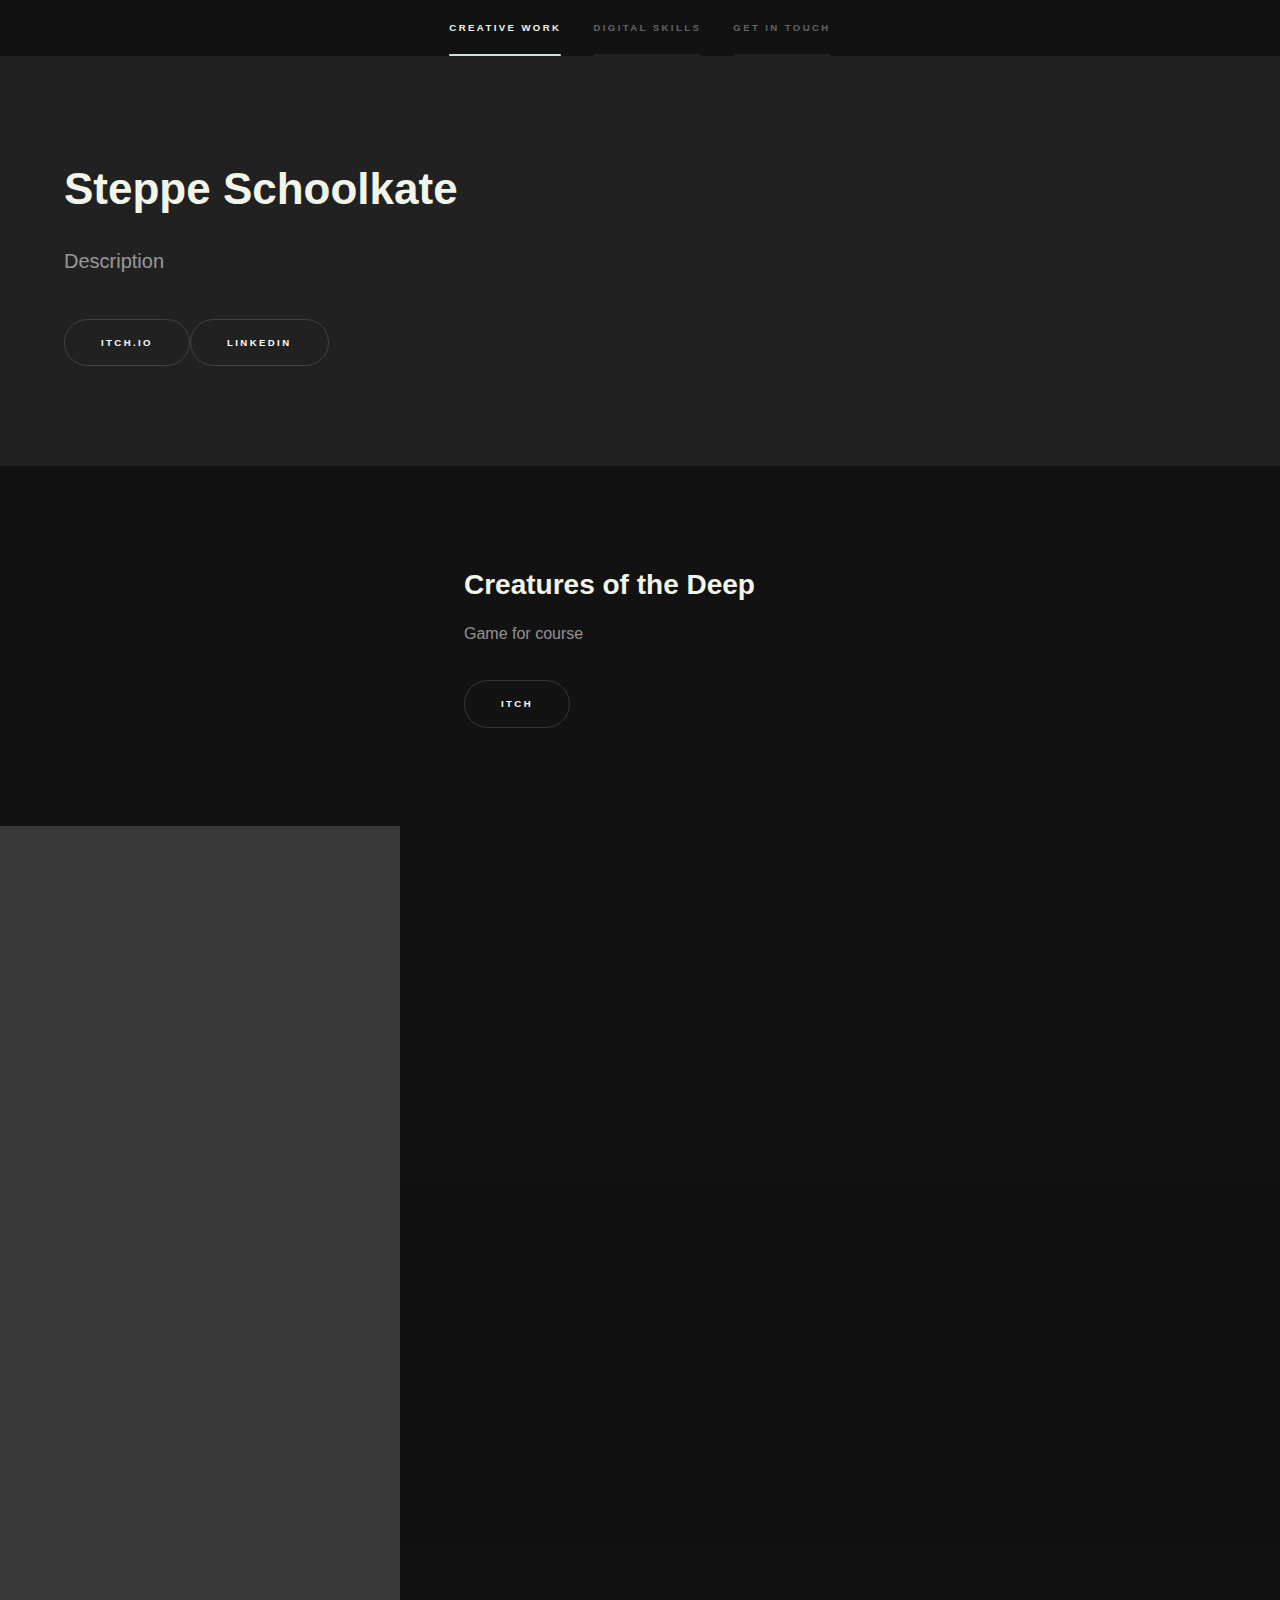
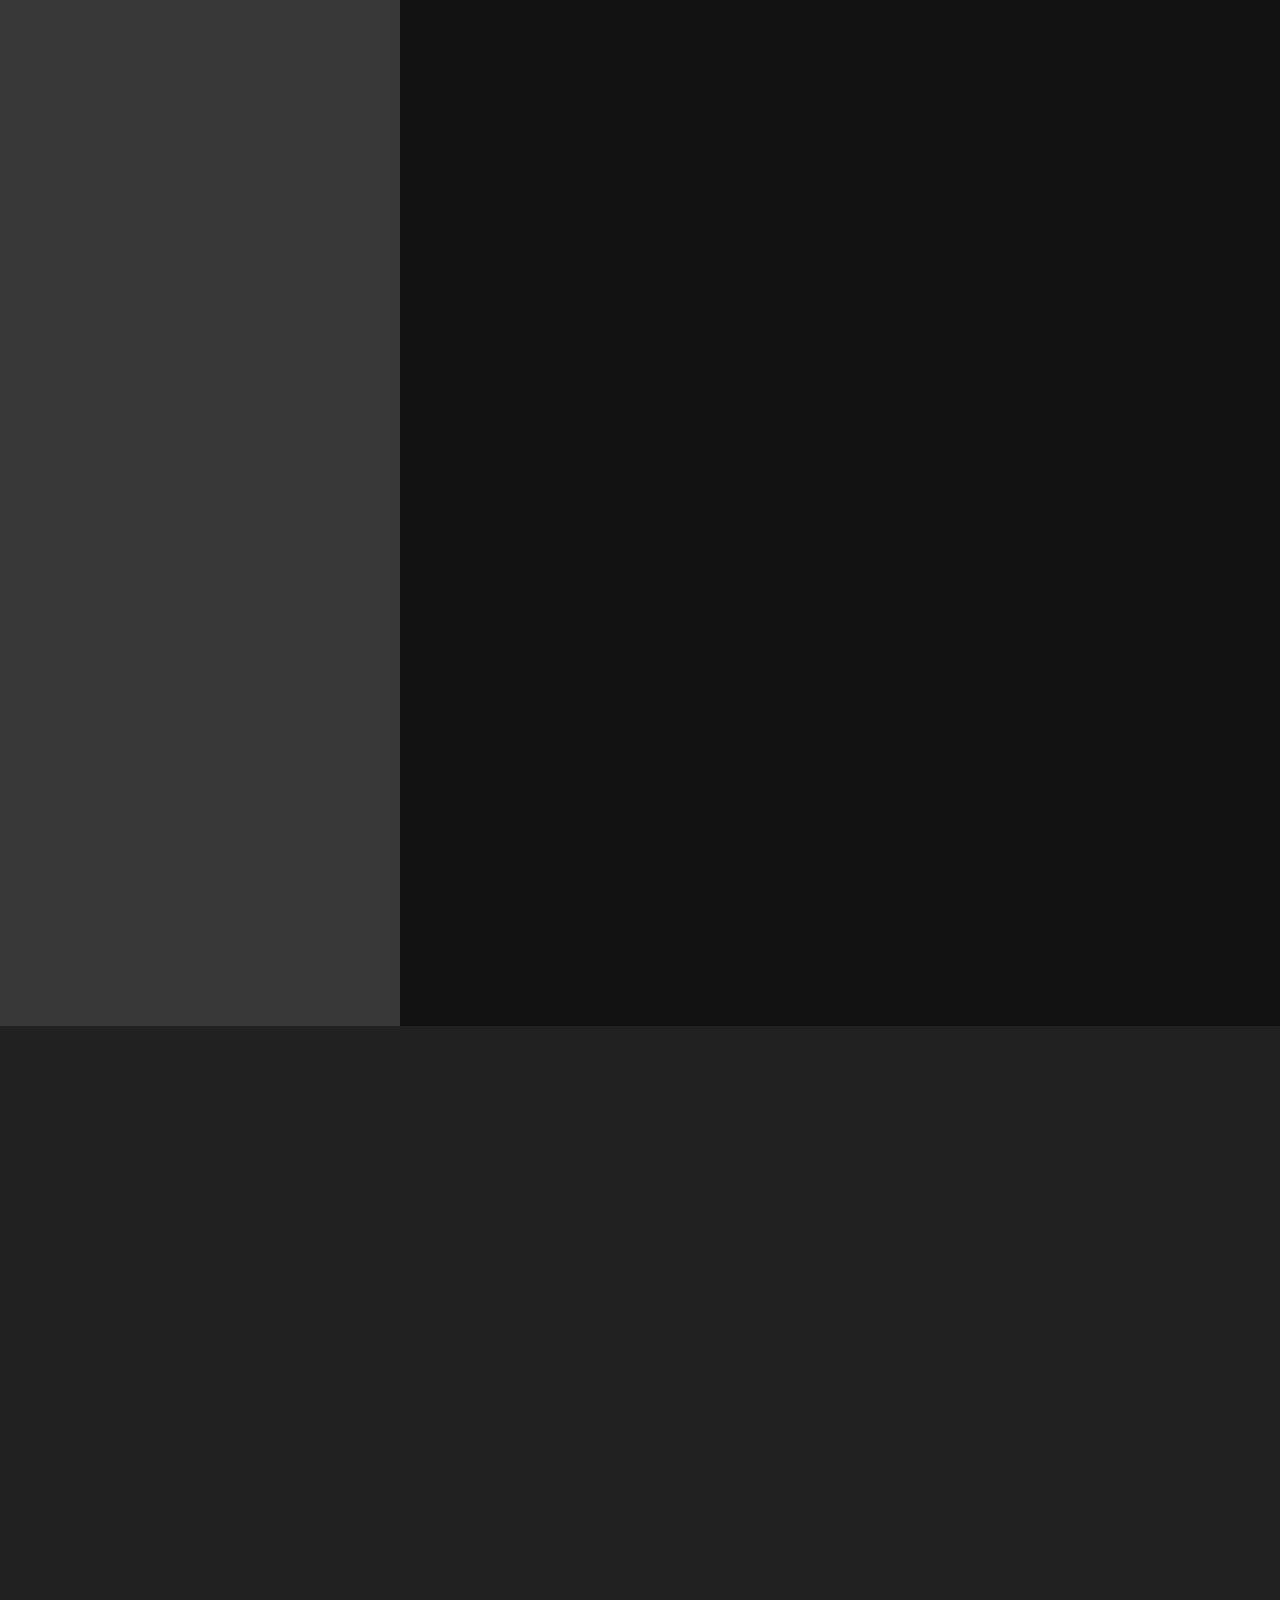
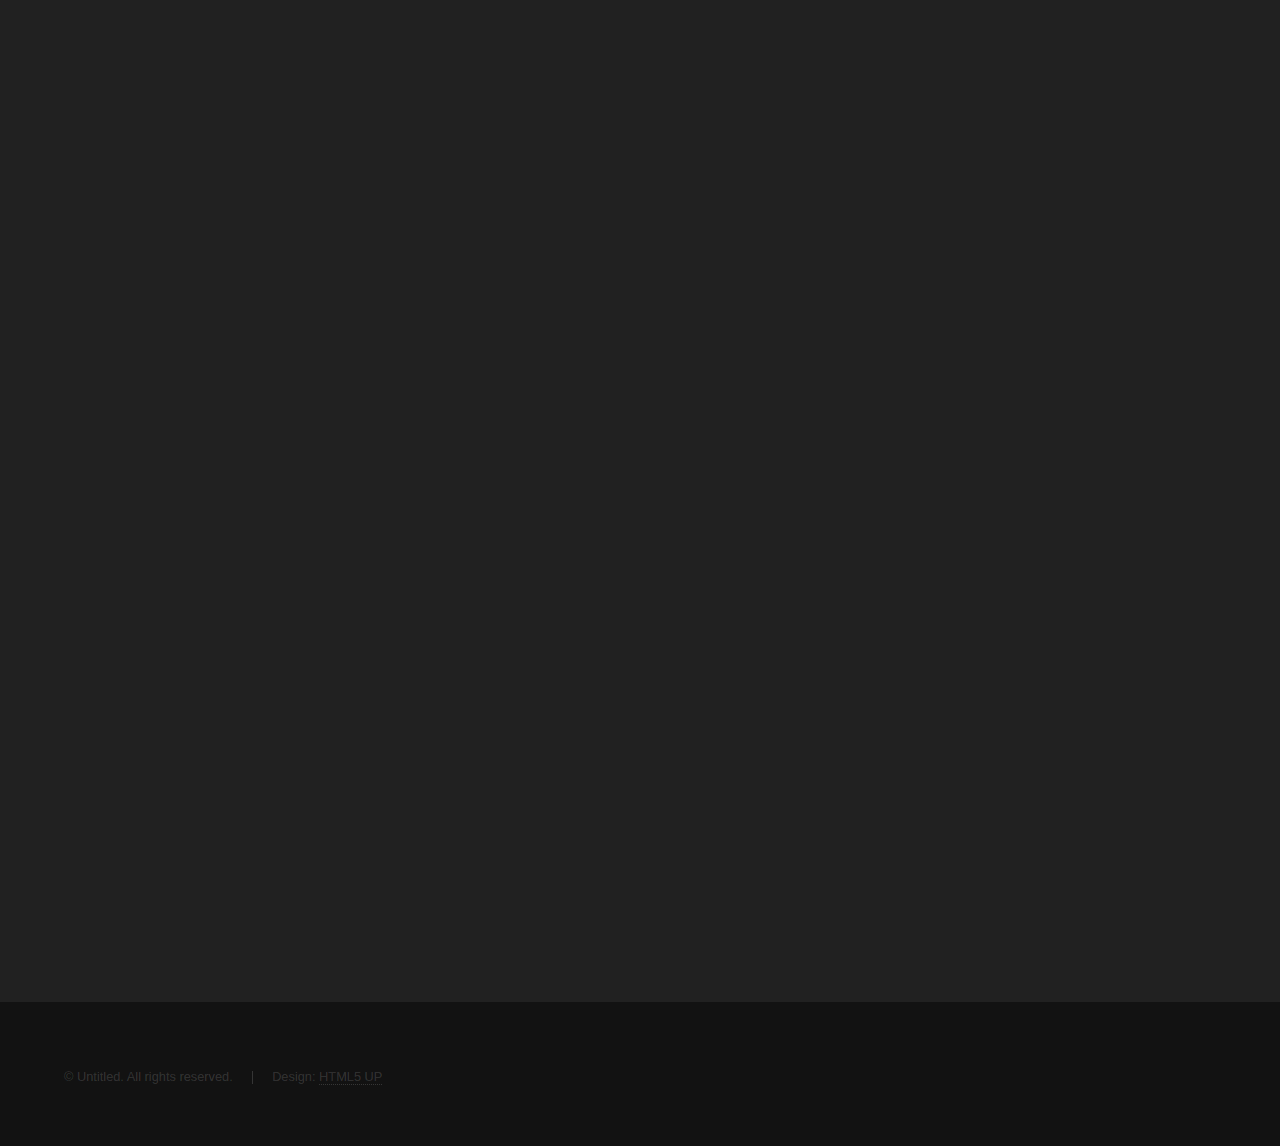
==== commit 4a1d3e81: "restarting my portfolio" ====
--- a/index.html
+++ b/index.html
@@ -1,192 +1,239 @@
 <!DOCTYPE HTML>
 <!--
-	Massively by HTML5 UP
+	Hyperspace by HTML5 UP
 	html5up.net | @ajlkn
 	Free for personal and commercial use under the CCA 3.0 license (html5up.net/license)
 -->
 <html>
 	<head>
-		<title>Massively by HTML5 UP</title>
+		<title>Hyperspace by HTML5 UP</title>
 		<meta charset="utf-8" />
 		<meta name="viewport" content="width=device-width, initial-scale=1, user-scalable=no" />
 		<link rel="stylesheet" href="assets/css/main.css" />
 		<noscript><link rel="stylesheet" href="assets/css/noscript.css" /></noscript>
+
+		<script src="creative.js"></script>
+
 	</head>
 	<body class="is-preload">
 
+		<!-- Sidebar -->
+			<section id="sidebar">
+				<div class="inner">
+					<nav>
+						<ul>
+							<li><a href="#one">Creative Work</a></li>
+							<li><a href="#two">Digital Skills</a></li>
+							<li><a href="#three">Get in touch</a></li>
+						</ul>
+					</nav>
+				</div>
+			</section>
+
 		<!-- Wrapper -->
-			<div id="wrapper" class="fade-in">
+			<div id="wrapper">
 
 				<!-- Intro -->
-					<!-- <div id="intro">
-						<h1>This is<br />
-						Massively</h1>
-						<p>A free, fully responsive HTML5 + CSS3 site template designed by <a href="https://twitter.com/ajlkn">@ajlkn</a> for <a href="https://html5up.net">HTML5 UP</a><br />
-						and released for free under the <a href="https://html5up.net/license">Creative Commons license</a>.</p>
-						<ul class="actions">
-							<li><a href="#header" class="button icon solid solo fa-arrow-down scrolly">Continue</a></li>
-						</ul>
-					</div> -->
-
-				<!-- Header -->
-					<header id="header">
-						<a href="index.html" class="logo">Steppe Schoolkate</a>
-					</header>
-
-				<!-- Nav -->
-					<!-- <nav id="nav">
-						<ul class="links">
-							<li class="active"><a href="index.html">This is Massively</a></li>
-							<li><a href="generic.html">Generic Page</a></li>
-							<li><a href="elements.html">Elements Reference</a></li>
-						</ul>
-						<ul class="icons">
-							<li><a href="#" class="icon brands fa-twitter"><span class="label">Twitter</span></a></li>
-							<li><a href="#" class="icon brands fa-facebook-f"><span class="label">Facebook</span></a></li>
-							<li><a href="#" class="icon brands fa-instagram"><span class="label">Instagram</span></a></li>
-							<li><a href="#" class="icon brands fa-github"><span class="label">GitHub</span></a></li>
-						</ul>
-					</nav> -->
-
-				<!-- Main -->
-					<div id="main">
-
-						<!-- Featured Post -->
-							
-
-						<!-- Posts -->
-							<section class="posts">
-									<article>
-											<header>
-												<span class="date">Oktober 2024
-												</span>
-												<h2>Creatures of the Deep</h2>
-											</header>
-											<img src="images/Deep1.png" alt="" style="width: 100%; object-fit: cover;"/>
-												<p>Creatures of the Deep is a WIP atmospheric horror game where the player operates a broken submarine through the black abyss. </p>
-												<p>My role in this project mainly consists of game design, programming, technical art and 3d modelling. </p>
-											<ul class="actions special">
-												<li><a class="button" target="_blank">Coming soon</a></li>
+					<section id="intro" class="wrapper style1 fade-up fullscreen">
+						<div class="inner">
+							<h1>Steppe Schoolkate</h1>
+							<p>Description</p>
+							<ul class="actions">
+								<li><a href="https://grassland.itch.io/" class="button scrolly">Itch.io</a><a href="https://www.linkedin.com/in/steppe-schoolkate/" class="button scrolly">LinkedIn</a></li>
+							</ul>
+						</div>
+					</section>
+				<script>
+					GetCreativeWorks();
+				</script>
+				<!-- One -->
+					<section id="one" class="wrapper style2 spotlights">
+						<section>
+							<a href="#" class="image"><img src="images/poster.png" alt="" data-position="center center" /></a>
+							<div class="content">
+								<div class="inner">
+									<h2>Creatures of the Deep</h2>
+									<p>Game for course</p>
+									<ul class="actions">
+										<li><a href="generic.html" class="button">Itch</a></li>
+									</ul>
+								</div>
+							</div>
+						</section>
+						<section>
+							<a href="#" class="image"><img src="images/pic02.jpg" alt="" data-position="top center" /></a>
+							<div class="content">
+								<div class="inner">
+									<h2>Anomaly Clean-up Squad</h2>
+									<p>Phasellus convallis elit id ullamcorper pulvinar. Duis aliquam turpis mauris, eu ultricies erat malesuada quis. Aliquam dapibus.</p>
+									<ul class="actions">
+										<li><a href="generic.html" class="button">Itch</a></li>
+									</ul>
+								</div>
+							</div>
+						</section>
+						<section>
+							<a href="#" class="image"><img src="images/pic02.jpg" alt="" data-position="top center" /></a>
+							<div class="content">
+								<div class="inner">
+									<h2>Clouddivers (Working Title)</h2>
+									<p>Phasellus convallis elit id ullamcorper pulvinar. Duis aliquam turpis mauris, eu ultricies erat malesuada quis. Aliquam dapibus.</p>
+									<ul class="actions">
+										<li><a href="generic.html" class="button">Itch</a></li>
+									</ul>
+								</div>
+							</div>
+						</section>
+						<section>
+							<a href="#" class="image"><img src="images/pic02.jpg" alt="" data-position="top center" /></a>
+							<div class="content">
+								<div class="inner">
+									<h2>Thingamajig-inator</h2>
+									<p>Phasellus convallis elit id ullamcorper pulvinar. Duis aliquam turpis mauris, eu ultricies erat malesuada quis. Aliquam dapibus.</p>
+									<ul class="actions">
+										<li><a href="generic.html" class="button">Itch</a></li>
+									</ul>
+								</div>
+							</div>
+						</section>
+						<section>
+							<a href="#" class="image"><img src="images/pic02.jpg" alt="" data-position="top center" /></a>
+							<div class="content">
+								<div class="inner">
+									<h2>>Hotfix</h2>
+									<p>Phasellus convallis elit id ullamcorper pulvinar. Duis aliquam turpis mauris, eu ultricies erat malesuada quis. Aliquam dapibus.</p>
+									<ul class="actions">
+										<li><a href="generic.html" class="button">Itch</a></li>
+									</ul>
+								</div>
+							</div>
+						</section>
+						<section>
+							<a href="#" class="image"><img src="images/pic02.jpg" alt="" data-position="top center" /></a>
+							<div class="content">
+								<div class="inner">
+									<h2>Possessed Possessions in a Bag</h2>
+									<p>Phasellus convallis elit id ullamcorper pulvinar. Duis aliquam turpis mauris, eu ultricies erat malesuada quis. Aliquam dapibus.</p>
+									<ul class="actions">
+										<li><a href="generic.html" class="button">Itch</a></li>
+									</ul>
+								</div>
+							</div>
+						</section>
+					</section>
+
+				<!-- Two -->
+					<section id="two" class="wrapper style3 fade-up">
+						<div class="inner">
+							<h2>What we do</h2>
+							<p>Description.</p>
+							<div class="features">
+								<section>
+									<span class="icon solid major fa-code"></span>
+									<h3>Programming</h3>
+									<p>Phasellus convallis elit id ullam corper amet et pulvinar. Duis aliquam turpis mauris, sed ultricies erat dapibus.</p>
+								</section>
+								<section>
+									<span class="icon solid major fa-lock"></span>
+									<h3>Techinical Art</h3>
+									<p>Phasellus convallis elit id ullam corper amet et pulvinar. Duis aliquam turpis mauris, sed ultricies erat dapibus.</p>
+								</section>
+								<section>
+									<span class="icon solid major fa-cog"></span>
+									<h3>Game Design</h3>
+									<p>Phasellus convallis elit id ullam corper amet et pulvinar. Duis aliquam turpis mauris, sed ultricies erat dapibus.</p>
+								</section>
+								<section>
+									<span class="icon solid major fa-desktop"></span>
+									<h3>Data engineering</h3>
+									<p>Phasellus convallis elit id ullam corper amet et pulvinar. Duis aliquam turpis mauris, sed ultricies erat dapibus.</p>
+								</section>
+								<section>
+									<span class="icon solid major fa-link"></span>
+									<h3>CAD modelling</h3>
+									<p>Phasellus convallis elit id ullam corper amet et pulvinar. Duis aliquam turpis mauris, sed ultricies erat dapibus.</p>
+								</section>
+								<section>
+									<span class="icon major fa-gem"></span>
+									<h3>GIT</h3>
+									<p>Phasellus convallis elit id ullam corper amet et pulvinar. Duis aliquam turpis mauris, sed ultricies erat dapibus.</p>
+								</section>
+							</div>
+							<ul class="actions">
+								<li><a href="generic.html" class="button">Learn more</a></li>
+							</ul>
+						</div>
+					</section>
+
+				<!-- Three -->
+					<section id="three" class="wrapper style1 fade-up">
+						<div class="inner">
+							<h2>Get in touch</h2>
+							<p>Phasellus convallis elit id ullamcorper pulvinar. Duis aliquam turpis mauris, eu ultricies erat malesuada quis. Aliquam dapibus, lacus eget hendrerit bibendum, urna est aliquam sem, sit amet imperdiet est velit quis lorem.</p>
+							<div class="split style1">
+								<section>
+									<form method="post" action="#">
+										<div class="fields">
+											<div class="field half">
+												<label for="name">Name</label>
+												<input type="text" name="name" id="name" />
+											</div>
+											<div class="field half">
+												<label for="email">Email</label>
+												<input type="text" name="email" id="email" />
+											</div>
+											<div class="field">
+												<label for="message">Message</label>
+												<textarea name="message" id="message" rows="5"></textarea>
+											</div>
+										</div>
+										<ul class="actions">
+											<li><a href="" class="button submit">Send Message</a></li>
+										</ul>
+									</form>
+								</section>
+								<section>
+									<ul class="contact">
+										<li>
+											<h3>Address</h3>
+											<span>12345 Somewhere Road #654<br />
+											Nashville, TN 00000-0000<br />
+											USA</span>
+										</li>
+										<li>
+											<h3>Email</h3>
+											<a href="#">user@untitled.tld</a>
+										</li>
+										<li>
+											<h3>Phone</h3>
+											<span>(000) 000-0000</span>
+										</li>
+										<li>
+											<h3>Social</h3>
+											<ul class="icons">
+												<li><a href="#" class="icon brands fa-twitter"><span class="label">Twitter</span></a></li>
+												<li><a href="#" class="icon brands fa-facebook-f"><span class="label">Facebook</span></a></li>
+												<li><a href="#" class="icon brands fa-github"><span class="label">GitHub</span></a></li>
+												<li><a href="#" class="icon brands fa-instagram"><span class="label">Instagram</span></a></li>
+												<li><a href="#" class="icon brands fa-linkedin-in"><span class="label">LinkedIn</span></a></li>
 											</ul>
-										</article>
-								<article>
-									<header>
-										<span class="date">March 2024
-										</span>
-										<h2>Anomaly Clean-Up Squad</h2>
-									</header>
-									<video controls autoplay loop muted playsinline style="width: 100%; object-fit: cover;">
-										<source src="videos/ACS.webm" type="video/webm"/></video>
-									<p>Project description</p>
-									<ul class="actions special">
-										<li><a href="#" class="button" target="_blank">Itch.io</a></li>
-									</ul>
-								</article>
-								<article>
-									<header>
-										<span class="date">April 2024
-										</span>
-										<h2>Thingamajig-inator</h2>
-									</header>
-									<!-- <div href="#" class="i"><video style="width: 100%; object-fit: cover;" autoplay>
-										<source src="videos/DCGO-Demo-StartScreen.webm" type="video/webm"/></video></div> -->
-									<img src="images/YUwX1d.gif" alt="" style="width: 100%; object-fit: cover;"/>
-									<p>Project description</p>
-									<ul class="actions special">
-										<li><a href="https://buddhadom.itch.io/thingamajig-inator" class="button" target="_blank">Itch.io</a></li>
-									</ul>
-								</article>
-								<article>
-									<header>
-										<span class="date">March 2024
-										</span>
-										<h2>>HOTFIX</h2>
-									</header>
-									<img src="images/b0Xz57.png" alt="" style="width: 100%; object-fit: cover;"/>
-									<p>Project description</p>
-									<ul class="actions special">
-										<li><a href="https://grassland.itch.io/hotfix" class="button" target="_blank">Itch.io</a></li>
-									</ul>
-								</article>
-								<article>
-									<header>
-										<span class="date">15/08/2023
-										</span>
-										<h2>Possessed Possessions</h2>
-									</header>
-									<div href="#" class="i"><video style="width: 100%; object-fit: cover;" autoplay>
-										<source src="videos/DCGO-Demo-StartScreen.webm" type="video/webm"/></video></div>
-									<p>Project description</p>
-									<ul class="actions special">
-										<li><a href="https://edneedsbread.itch.io/possessed-possessions-in-a-bag" class="button" target="_blank">Itch.io</a></li>
-									</ul>
-								</article>
-							</section>
-
-						<!-- Footer -->
-							<footer>
-								<div class="pagination">
-									
-								</div>
-							</footer>
-
-					</div>
-
-				<!-- Footer -->
-					<footer id="footer">
-						<section>
-							<form method="post" action="#">
-								<div class="fields">
-									<div class="field">
-										<label for="name">Name</label>
-										<input type="text" name="name" id="name" />
-									</div>
-									<div class="field">
-										<label for="email">Email</label>
-										<input type="text" name="email" id="email" />
-									</div>
-									<div class="field">
-										<label for="message">Message</label>
-										<textarea name="message" id="message" rows="3"></textarea>
-									</div>
-								</div>
-								<ul class="actions">
-									<li><input type="submit" value="Send Message" /></li>
-								</ul>
-							</form>
-						</section>
-						<section class="split contact">
-							<section class="alt">
-								<h3>Address</h3>
-								<p>1234 Somewhere Road #87257<br />
-								Nashville, TN 00000-0000</p>
-							</section>
-							<section>
-								<h3>Phone</h3>
-								<p><a href="#">(000) 000-0000</a></p>
-							</section>
-							<section>
-								<h3>Email</h3>
-								<p><a href="#">info@untitled.tld</a></p>
-							</section>
-							<section>
-								<h3>Social</h3>
-								<ul class="icons alt">
-									<li><a href="#" class="icon brands alt fa-twitter"><span class="label">Twitter</span></a></li>
-									<li><a href="#" class="icon brands alt fa-facebook-f"><span class="label">Facebook</span></a></li>
-									<li><a href="#" class="icon brands alt fa-instagram"><span class="label">Instagram</span></a></li>
-									<li><a href="#" class="icon brands alt fa-github"><span class="label">GitHub</span></a></li>
-								</ul>
-							</section>
-						</section>
-					</footer>
-
-				<!-- Copyright -->
-					<div id="copyright">
-						<ul><li>&copy; Untitled</li><li>Design: <a href="https://html5up.net">HTML5 UP</a></li></ul>
-					</div>
+										</li>
+									</ul>
+								</section>
+							</div>
+						</div>
+					</section>
 
 			</div>
+
+		<!-- Footer -->
+			<footer id="footer" class="wrapper style1-alt">
+				<div class="inner">
+					<ul class="menu">
+						<li>&copy; Untitled. All rights reserved.</li><li>Design: <a href="http://html5up.net">HTML5 UP</a></li>
+					</ul>
+				</div>
+			</footer>
 
 		<!-- Scripts -->
 			<script src="assets/js/jquery.min.js"></script>
--- a/assets/css/main.css
+++ b/assets/css/main.css
@@ -1,11 +1,20 @@
 @import url(fontawesome-all.min.css);
-@import url("https://fonts.googleapis.com/css?family=Merriweather:300,700,300italic,700italic|Source+Sans+Pro:900");
 
 /*
-	Massively by HTML5 UP
+	Hyperspace by HTML5 UP
 	html5up.net | @ajlkn
 	Free for personal and commercial use under the CCA 3.0 license (html5up.net/license)
 */
+
+
+:root {
+	--bg-primary: #121212;
+	--bg-alt: #212121;
+	--bg-alt2: #383838;
+	--text: #F2F5EA;
+	--light: #D6DBD2;
+	--accent: #307351;
+  }
 
 html, body, div, span, applet, object,
 iframe, h1, h2, h3, h4, h5, h6, p, blockquote,
@@ -99,7 +108,7 @@
 	}
 
 	body {
-		background-color: #1e252d;
+		background: var(--bg-primary);
 	}
 
 		body.is-preload *, body.is-preload *:before, body.is-preload *:after {
@@ -115,60 +124,56 @@
 
 /* Type */
 
-	html {
-		font-size: 16pt;
+	body, input, select, textarea {
+		color: rgba(255, 255, 255, 0.55);
+		font-family: Arial, Helvetica, sans-serif;
+		font-size: 16.5pt;
+		font-weight: normal;
+		line-height: 1.75;
 	}
 
 		@media screen and (max-width: 1680px) {
 
-			html {
+			body, input, select, textarea {
+				font-size: 13pt;
+			}
+
+		}
+
+		@media screen and (max-width: 1280px) {
+
+			body, input, select, textarea {
 				font-size: 12pt;
 			}
 
 		}
 
-		@media screen and (max-width: 1280px) {
-
-			html {
+		@media screen and (max-width: 360px) {
+
+			body, input, select, textarea {
 				font-size: 11pt;
 			}
 
 		}
 
-		@media screen and (max-width: 360px) {
-
-			html {
-				font-size: 10pt;
-			}
-
-		}
-
-	body {
-		color: #212931;
-	}
-
-	body, input, select, textarea {
-		font-family: "Merriweather", Georgia, serif;
-		font-weight: 300;
-		font-size: 1rem;
-		line-height: 2.375;
-	}
-
 	a {
-		-moz-transition: color 0.2s ease-in-out, background-color 0.2s ease-in-out, border-color 0.2s ease-in-out, box-shadow 0.2s ease-in-out;
-		-webkit-transition: color 0.2s ease-in-out, background-color 0.2s ease-in-out, border-color 0.2s ease-in-out, box-shadow 0.2s ease-in-out;
-		-ms-transition: color 0.2s ease-in-out, background-color 0.2s ease-in-out, border-color 0.2s ease-in-out, box-shadow 0.2s ease-in-out;
-		transition: color 0.2s ease-in-out, background-color 0.2s ease-in-out, border-color 0.2s ease-in-out, box-shadow 0.2s ease-in-out;
-		border-bottom: dotted 1px;
+		-moz-transition: color 0.2s ease, border-bottom-color 0.2s ease;
+		-webkit-transition: color 0.2s ease, border-bottom-color 0.2s ease;
+		-ms-transition: color 0.2s ease, border-bottom-color 0.2s ease;
+		transition: color 0.2s ease, border-bottom-color 0.2s ease;
+		border-bottom: dotted 1px rgba(255, 255, 255, 0.35);
+		color: inherit;
 		text-decoration: none;
 	}
 
 		a:hover {
 			border-bottom-color: transparent;
+			color: var(--text);
 		}
 
 	strong, b {
-		font-weight: 600;
+		color: var(--text);
+		font-weight: bold;
 	}
 
 	em, i {
@@ -176,103 +181,145 @@
 	}
 
 	p {
-		text-align: justify;
-		margin: 0 0 2rem 0;
+		margin: 0 0 2em 0;
 	}
 
 	h1, h2, h3, h4, h5, h6 {
-		font-family: "Source Sans Pro", Helvetica, sans-serif;
-		font-weight: 900;
+		color: var(--text);
+		font-weight: bold;
 		line-height: 1.5;
-		letter-spacing: 0.075em;
-		text-transform: uppercase;
-		margin: 0 0 1rem 0;
+		margin: 0 0 0.5em 0;
 	}
 
 		h1 a, h2 a, h3 a, h4 a, h5 a, h6 a {
-			border-bottom: 0;
 			color: inherit;
 			text-decoration: none;
 		}
 
 	h1 {
-		font-size: 4rem;
-		line-height: 1.1;
-		margin: 0 0 2rem 0;
-	}
+		font-size: 2.75em;
+	}
+
+		h1.major {
+			margin: 0 0 1.3em 0;
+			position: relative;
+			padding-bottom: 0.35em;
+		}
+
+			h1.major:after {
+				background-color: var(--bg-alt1);
+				-moz-transition: max-width 0.2s ease;
+				-webkit-transition: max-width 0.2s ease;
+				-ms-transition: max-width 0.2s ease;
+				transition: max-width 0.2s ease;
+				border-radius: 0.2em;
+				bottom: 0;
+				content: '';
+				height: 0.05em;
+				position: absolute;
+				right: 0;
+				width: 100%;
+			}
 
 	h2 {
-		font-size: 1.75rem;
-		line-height: 1.3;
-		margin: 0 0 1.5rem 0;
+		font-size: 1.75em;
 	}
 
 	h3 {
-		font-size: 1.25rem;
-		margin: 0 0 1.5rem 0;
+		font-size: 1.1em;
 	}
 
 	h4 {
-		font-size: 1rem;
+		font-size: 1em;
 	}
 
 	h5 {
-		font-size: 0.9rem;
+		font-size: 0.8em;
 	}
 
 	h6 {
-		font-size: 0.8rem;
+		font-size: 0.6em;
+	}
+
+	@media screen and (max-width: 736px) {
+
+		h1 {
+			font-size: 2em;
+		}
+
+		h2 {
+			font-size: 1.25em;
+		}
+
+		h3 {
+			font-size: 1em;
+		}
+
+		h4 {
+			font-size: 0.8em;
+		}
+
+		h5 {
+			font-size: 0.6em;
+		}
+
+		h6 {
+			font-size: 0.6em;
+		}
+
 	}
 
 	sub {
-		font-size: 0.8rem;
+		font-size: 0.8em;
 		position: relative;
-		top: 0.5rem;
+		top: 0.5em;
 	}
 
 	sup {
-		font-size: 0.8rem;
+		font-size: 0.8em;
 		position: relative;
-		top: -0.5rem;
+		top: -0.5em;
 	}
 
 	blockquote {
-		border-left: solid 4px;
+		border-left: solid 4px rgba(255, 255, 255, 0.15);
 		font-style: italic;
-		margin: 0 0 2rem 0;
-		padding: 0.5rem 0 0.5rem 2rem;
+		margin: 0 0 2em 0;
+		padding: 0.5em 0 0.5em 2em;
 	}
 
 	code {
-		border: solid 2px;
+		background: rgba(255, 255, 255, 0.05);
+		border-radius: 0.25em;
+		border: solid 1px rgba(255, 255, 255, 0.15);
 		font-family: "Courier New", monospace;
-		font-size: 0.9rem;
-		margin: 0 0.25rem;
-		padding: 0.25rem 0.65rem;
+		font-size: 0.9em;
+		margin: 0 0.25em;
+		padding: 0.25em 0.65em;
 	}
 
 	pre {
 		-webkit-overflow-scrolling: touch;
 		font-family: "Courier New", monospace;
-		font-size: 0.9rem;
-		margin: 0 0 2rem 0;
+		font-size: 0.9em;
+		margin: 0 0 2em 0;
 	}
 
 		pre code {
 			display: block;
-			line-height: 1.75;
-			padding: 1rem 1.5rem;
+			line-height: 1.75em;
+			padding: 1em 1.5em;
 			overflow-x: auto;
 		}
 
 	hr {
 		border: 0;
-		border-bottom: solid 2px;
-		margin: 3rem 0;
+		border-bottom: solid 1px rgba(255, 255, 255, 0.15);
+		margin: 2em 0;
 	}
 
 		hr.major {
-			margin: 5rem 0;
+			margin: 3em 0;
 		}
 
 	.align-left {
@@ -285,41 +332,6 @@
 
 	.align-right {
 		text-align: right;
-	}
-
-	input, select, textarea {
-		color: #212931;
-	}
-
-	a {
-		color: #212931;
-		border-bottom-color: rgba(33, 41, 49, 0.5);
-	}
-
-		a:hover {
-			border-bottom-color: transparent;
-			color: #18bfef !important;
-		}
-
-	strong, b {
-		color: #212931;
-	}
-
-	h1, h2, h3, h4, h5, h6 {
-		color: #212931;
-	}
-
-	blockquote {
-		border-left-color: #eeeeee;
-	}
-
-	code {
-		background: rgba(220, 220, 220, 0.25);
-		border-color: #eeeeee;
-	}
-
-	hr {
-		border-bottom-color: #eeeeee;
 	}
 
 /* Row */
@@ -465,104 +477,104 @@
 
 		.row.gtr-0 {
 			margin-top: 0;
-			margin-left: 0rem;
+			margin-left: 0em;
 		}
 
 			.row.gtr-0 > * {
-				padding: 0 0 0 0rem;
+				padding: 0 0 0 0em;
 			}
 
 			.row.gtr-0.gtr-uniform {
-				margin-top: 0rem;
+				margin-top: 0em;
 			}
 
 				.row.gtr-0.gtr-uniform > * {
-					padding-top: 0rem;
+					padding-top: 0em;
 				}
 
 		.row.gtr-25 {
 			margin-top: 0;
-			margin-left: -0.375rem;
+			margin-left: -0.375em;
 		}
 
 			.row.gtr-25 > * {
-				padding: 0 0 0 0.375rem;
+				padding: 0 0 0 0.375em;
 			}
 
 			.row.gtr-25.gtr-uniform {
-				margin-top: -0.375rem;
+				margin-top: -0.375em;
 			}
 
 				.row.gtr-25.gtr-uniform > * {
-					padding-top: 0.375rem;
+					padding-top: 0.375em;
 				}
 
 		.row.gtr-50 {
 			margin-top: 0;
-			margin-left: -0.75rem;
+			margin-left: -0.75em;
 		}
 
 			.row.gtr-50 > * {
-				padding: 0 0 0 0.75rem;
+				padding: 0 0 0 0.75em;
 			}
 
 			.row.gtr-50.gtr-uniform {
-				margin-top: -0.75rem;
+				margin-top: -0.75em;
 			}
 
 				.row.gtr-50.gtr-uniform > * {
-					padding-top: 0.75rem;
+					padding-top: 0.75em;
 				}
 
 		.row {
 			margin-top: 0;
-			margin-left: -1.5rem;
+			margin-left: -1.5em;
 		}
 
 			.row > * {
-				padding: 0 0 0 1.5rem;
+				padding: 0 0 0 1.5em;
 			}
 
 			.row.gtr-uniform {
-				margin-top: -1.5rem;
+				margin-top: -1.5em;
 			}
 
 				.row.gtr-uniform > * {
-					padding-top: 1.5rem;
+					padding-top: 1.5em;
 				}
 
 		.row.gtr-150 {
 			margin-top: 0;
-			margin-left: -2.25rem;
+			margin-left: -2.25em;
 		}
 
 			.row.gtr-150 > * {
-				padding: 0 0 0 2.25rem;
+				padding: 0 0 0 2.25em;
 			}
 
 			.row.gtr-150.gtr-uniform {
-				margin-top: -2.25rem;
+				margin-top: -2.25em;
 			}
 
 				.row.gtr-150.gtr-uniform > * {
-					padding-top: 2.25rem;
+					padding-top: 2.25em;
 				}
 
 		.row.gtr-200 {
 			margin-top: 0;
-			margin-left: -3rem;
+			margin-left: -3em;
 		}
 
 			.row.gtr-200 > * {
-				padding: 0 0 0 3rem;
+				padding: 0 0 0 3em;
 			}
 
 			.row.gtr-200.gtr-uniform {
-				margin-top: -3rem;
+				margin-top: -3em;
 			}
 
 				.row.gtr-200.gtr-uniform > * {
-					padding-top: 3rem;
+					padding-top: 3em;
 				}
 
 		@media screen and (max-width: 1680px) {
@@ -708,104 +720,104 @@
 
 				.row.gtr-0 {
 					margin-top: 0;
-					margin-left: 0rem;
+					margin-left: 0em;
 				}
 
 					.row.gtr-0 > * {
-						padding: 0 0 0 0rem;
+						padding: 0 0 0 0em;
 					}
 
 					.row.gtr-0.gtr-uniform {
-						margin-top: 0rem;
+						margin-top: 0em;
 					}
 
 						.row.gtr-0.gtr-uniform > * {
-							padding-top: 0rem;
+							padding-top: 0em;
 						}
 
 				.row.gtr-25 {
 					margin-top: 0;
-					margin-left: -0.375rem;
+					margin-left: -0.375em;
 				}
 
 					.row.gtr-25 > * {
-						padding: 0 0 0 0.375rem;
+						padding: 0 0 0 0.375em;
 					}
 
 					.row.gtr-25.gtr-uniform {
-						margin-top: -0.375rem;
+						margin-top: -0.375em;
 					}
 
 						.row.gtr-25.gtr-uniform > * {
-							padding-top: 0.375rem;
+							padding-top: 0.375em;
 						}
 
 				.row.gtr-50 {
 					margin-top: 0;
-					margin-left: -0.75rem;
+					margin-left: -0.75em;
 				}
 
 					.row.gtr-50 > * {
-						padding: 0 0 0 0.75rem;
+						padding: 0 0 0 0.75em;
 					}
 
 					.row.gtr-50.gtr-uniform {
-						margin-top: -0.75rem;
+						margin-top: -0.75em;
 					}
 
 						.row.gtr-50.gtr-uniform > * {
-							padding-top: 0.75rem;
+							padding-top: 0.75em;
 						}
 
 				.row {
 					margin-top: 0;
-					margin-left: -1.5rem;
+					margin-left: -1.5em;
 				}
 
 					.row > * {
-						padding: 0 0 0 1.5rem;
+						padding: 0 0 0 1.5em;
 					}
 
 					.row.gtr-uniform {
-						margin-top: -1.5rem;
+						margin-top: -1.5em;
 					}
 
 						.row.gtr-uniform > * {
-							padding-top: 1.5rem;
+							padding-top: 1.5em;
 						}
 
 				.row.gtr-150 {
 					margin-top: 0;
-					margin-left: -2.25rem;
+					margin-left: -2.25em;
 				}
 
 					.row.gtr-150 > * {
-						padding: 0 0 0 2.25rem;
+						padding: 0 0 0 2.25em;
 					}
 
 					.row.gtr-150.gtr-uniform {
-						margin-top: -2.25rem;
+						margin-top: -2.25em;
 					}
 
 						.row.gtr-150.gtr-uniform > * {
-							padding-top: 2.25rem;
+							padding-top: 2.25em;
 						}
 
 				.row.gtr-200 {
 					margin-top: 0;
-					margin-left: -3rem;
+					margin-left: -3em;
 				}
 
 					.row.gtr-200 > * {
-						padding: 0 0 0 3rem;
+						padding: 0 0 0 3em;
 					}
 
 					.row.gtr-200.gtr-uniform {
-						margin-top: -3rem;
+						margin-top: -3em;
 					}
 
 						.row.gtr-200.gtr-uniform > * {
-							padding-top: 3rem;
+							padding-top: 3em;
 						}
 
 		}
@@ -953,104 +965,104 @@
 
 				.row.gtr-0 {
 					margin-top: 0;
-					margin-left: 0rem;
+					margin-left: 0em;
 				}
 
 					.row.gtr-0 > * {
-						padding: 0 0 0 0rem;
+						padding: 0 0 0 0em;
 					}
 
 					.row.gtr-0.gtr-uniform {
-						margin-top: 0rem;
+						margin-top: 0em;
 					}
 
 						.row.gtr-0.gtr-uniform > * {
-							padding-top: 0rem;
+							padding-top: 0em;
 						}
 
 				.row.gtr-25 {
 					margin-top: 0;
-					margin-left: -0.375rem;
+					margin-left: -0.375em;
 				}
 
 					.row.gtr-25 > * {
-						padding: 0 0 0 0.375rem;
+						padding: 0 0 0 0.375em;
 					}
 
 					.row.gtr-25.gtr-uniform {
-						margin-top: -0.375rem;
+						margin-top: -0.375em;
 					}
 
 						.row.gtr-25.gtr-uniform > * {
-							padding-top: 0.375rem;
+							padding-top: 0.375em;
 						}
 
 				.row.gtr-50 {
 					margin-top: 0;
-					margin-left: -0.75rem;
+					margin-left: -0.75em;
 				}
 
 					.row.gtr-50 > * {
-						padding: 0 0 0 0.75rem;
+						padding: 0 0 0 0.75em;
 					}
 
 					.row.gtr-50.gtr-uniform {
-						margin-top: -0.75rem;
+						margin-top: -0.75em;
 					}
 
 						.row.gtr-50.gtr-uniform > * {
-							padding-top: 0.75rem;
+							padding-top: 0.75em;
 						}
 
 				.row {
 					margin-top: 0;
-					margin-left: -1.5rem;
+					margin-left: -1.5em;
 				}
 
 					.row > * {
-						padding: 0 0 0 1.5rem;
+						padding: 0 0 0 1.5em;
 					}
 
 					.row.gtr-uniform {
-						margin-top: -1.5rem;
+						margin-top: -1.5em;
 					}
 
 						.row.gtr-uniform > * {
-							padding-top: 1.5rem;
+							padding-top: 1.5em;
 						}
 
 				.row.gtr-150 {
 					margin-top: 0;
-					margin-left: -2.25rem;
+					margin-left: -2.25em;
 				}
 
 					.row.gtr-150 > * {
-						padding: 0 0 0 2.25rem;
+						padding: 0 0 0 2.25em;
 					}
 
 					.row.gtr-150.gtr-uniform {
-						margin-top: -2.25rem;
+						margin-top: -2.25em;
 					}
 
 						.row.gtr-150.gtr-uniform > * {
-							padding-top: 2.25rem;
+							padding-top: 2.25em;
 						}
 
 				.row.gtr-200 {
 					margin-top: 0;
-					margin-left: -3rem;
+					margin-left: -3em;
 				}
 
 					.row.gtr-200 > * {
-						padding: 0 0 0 3rem;
+						padding: 0 0 0 3em;
 					}
 
 					.row.gtr-200.gtr-uniform {
-						margin-top: -3rem;
+						margin-top: -3em;
 					}
 
 						.row.gtr-200.gtr-uniform > * {
-							padding-top: 3rem;
+							padding-top: 3em;
 						}
 
 		}
@@ -1198,104 +1210,104 @@
 
 				.row.gtr-0 {
 					margin-top: 0;
-					margin-left: 0rem;
+					margin-left: 0em;
 				}
 
 					.row.gtr-0 > * {
-						padding: 0 0 0 0rem;
+						padding: 0 0 0 0em;
 					}
 
 					.row.gtr-0.gtr-uniform {
-						margin-top: 0rem;
+						margin-top: 0em;
 					}
 
 						.row.gtr-0.gtr-uniform > * {
-							padding-top: 0rem;
+							padding-top: 0em;
 						}
 
 				.row.gtr-25 {
 					margin-top: 0;
-					margin-left: -0.375rem;
+					margin-left: -0.375em;
 				}
 
 					.row.gtr-25 > * {
-						padding: 0 0 0 0.375rem;
+						padding: 0 0 0 0.375em;
 					}
 
 					.row.gtr-25.gtr-uniform {
-						margin-top: -0.375rem;
+						margin-top: -0.375em;
 					}
 
 						.row.gtr-25.gtr-uniform > * {
-							padding-top: 0.375rem;
+							padding-top: 0.375em;
 						}
 
 				.row.gtr-50 {
 					margin-top: 0;
-					margin-left: -0.75rem;
+					margin-left: -0.75em;
 				}
 
 					.row.gtr-50 > * {
-						padding: 0 0 0 0.75rem;
+						padding: 0 0 0 0.75em;
 					}
 
 					.row.gtr-50.gtr-uniform {
-						margin-top: -0.75rem;
+						margin-top: -0.75em;
 					}
 
 						.row.gtr-50.gtr-uniform > * {
-							padding-top: 0.75rem;
+							padding-top: 0.75em;
 						}
 
 				.row {
 					margin-top: 0;
-					margin-left: -1.5rem;
+					margin-left: -1.5em;
 				}
 
 					.row > * {
-						padding: 0 0 0 1.5rem;
+						padding: 0 0 0 1.5em;
 					}
 
 					.row.gtr-uniform {
-						margin-top: -1.5rem;
+						margin-top: -1.5em;
 					}
 
 						.row.gtr-uniform > * {
-							padding-top: 1.5rem;
+							padding-top: 1.5em;
 						}
 
 				.row.gtr-150 {
 					margin-top: 0;
-					margin-left: -2.25rem;
+					margin-left: -2.25em;
 				}
 
 					.row.gtr-150 > * {
-						padding: 0 0 0 2.25rem;
+						padding: 0 0 0 2.25em;
 					}
 
 					.row.gtr-150.gtr-uniform {
-						margin-top: -2.25rem;
+						margin-top: -2.25em;
 					}
 
 						.row.gtr-150.gtr-uniform > * {
-							padding-top: 2.25rem;
+							padding-top: 2.25em;
 						}
 
 				.row.gtr-200 {
 					margin-top: 0;
-					margin-left: -3rem;
+					margin-left: -3em;
 				}
 
 					.row.gtr-200 > * {
-						padding: 0 0 0 3rem;
+						padding: 0 0 0 3em;
 					}
 
 					.row.gtr-200.gtr-uniform {
-						margin-top: -3rem;
+						margin-top: -3em;
 					}
 
 						.row.gtr-200.gtr-uniform > * {
-							padding-top: 3rem;
+							padding-top: 3em;
 						}
 
 		}
@@ -1443,104 +1455,104 @@
 
 				.row.gtr-0 {
 					margin-top: 0;
-					margin-left: 0rem;
+					margin-left: 0em;
 				}
 
 					.row.gtr-0 > * {
-						padding: 0 0 0 0rem;
+						padding: 0 0 0 0em;
 					}
 
 					.row.gtr-0.gtr-uniform {
-						margin-top: 0rem;
+						margin-top: 0em;
 					}
 
 						.row.gtr-0.gtr-uniform > * {
-							padding-top: 0rem;
+							padding-top: 0em;
 						}
 
 				.row.gtr-25 {
 					margin-top: 0;
-					margin-left: -0.375rem;
+					margin-left: -0.375em;
 				}
 
 					.row.gtr-25 > * {
-						padding: 0 0 0 0.375rem;
+						padding: 0 0 0 0.375em;
 					}
 
 					.row.gtr-25.gtr-uniform {
-						margin-top: -0.375rem;
+						margin-top: -0.375em;
 					}
 
 						.row.gtr-25.gtr-uniform > * {
-							padding-top: 0.375rem;
+							padding-top: 0.375em;
 						}
 
 				.row.gtr-50 {
 					margin-top: 0;
-					margin-left: -0.75rem;
+					margin-left: -0.75em;
 				}
 
 					.row.gtr-50 > * {
-						padding: 0 0 0 0.75rem;
+						padding: 0 0 0 0.75em;
 					}
 
 					.row.gtr-50.gtr-uniform {
-						margin-top: -0.75rem;
+						margin-top: -0.75em;
 					}
 
 						.row.gtr-50.gtr-uniform > * {
-							padding-top: 0.75rem;
+							padding-top: 0.75em;
 						}
 
 				.row {
 					margin-top: 0;
-					margin-left: -1.5rem;
+					margin-left: -1.5em;
 				}
 
 					.row > * {
-						padding: 0 0 0 1.5rem;
+						padding: 0 0 0 1.5em;
 					}
 
 					.row.gtr-uniform {
-						margin-top: -1.5rem;
+						margin-top: -1.5em;
 					}
 
 						.row.gtr-uniform > * {
-							padding-top: 1.5rem;
+							padding-top: 1.5em;
 						}
 
 				.row.gtr-150 {
 					margin-top: 0;
-					margin-left: -2.25rem;
+					margin-left: -2.25em;
 				}
 
 					.row.gtr-150 > * {
-						padding: 0 0 0 2.25rem;
+						padding: 0 0 0 2.25em;
 					}
 
 					.row.gtr-150.gtr-uniform {
-						margin-top: -2.25rem;
+						margin-top: -2.25em;
 					}
 
 						.row.gtr-150.gtr-uniform > * {
-							padding-top: 2.25rem;
+							padding-top: 2.25em;
 						}
 
 				.row.gtr-200 {
 					margin-top: 0;
-					margin-left: -3rem;
+					margin-left: -3em;
 				}
 
 					.row.gtr-200 > * {
-						padding: 0 0 0 3rem;
+						padding: 0 0 0 3em;
 					}
 
 					.row.gtr-200.gtr-uniform {
-						margin-top: -3rem;
+						margin-top: -3em;
 					}
 
 						.row.gtr-200.gtr-uniform > * {
-							padding-top: 3rem;
+							padding-top: 3em;
 						}
 
 		}
@@ -1688,359 +1700,115 @@
 
 				.row.gtr-0 {
 					margin-top: 0;
-					margin-left: 0rem;
+					margin-left: 0em;
 				}
 
 					.row.gtr-0 > * {
-						padding: 0 0 0 0rem;
+						padding: 0 0 0 0em;
 					}
 
 					.row.gtr-0.gtr-uniform {
-						margin-top: 0rem;
+						margin-top: 0em;
 					}
 
 						.row.gtr-0.gtr-uniform > * {
-							padding-top: 0rem;
+							padding-top: 0em;
 						}
 
 				.row.gtr-25 {
 					margin-top: 0;
-					margin-left: -0.375rem;
+					margin-left: -0.375em;
 				}
 
 					.row.gtr-25 > * {
-						padding: 0 0 0 0.375rem;
+						padding: 0 0 0 0.375em;
 					}
 
 					.row.gtr-25.gtr-uniform {
-						margin-top: -0.375rem;
+						margin-top: -0.375em;
 					}
 
 						.row.gtr-25.gtr-uniform > * {
-							padding-top: 0.375rem;
+							padding-top: 0.375em;
 						}
 
 				.row.gtr-50 {
 					margin-top: 0;
-					margin-left: -0.75rem;
+					margin-left: -0.75em;
 				}
 
 					.row.gtr-50 > * {
-						padding: 0 0 0 0.75rem;
+						padding: 0 0 0 0.75em;
 					}
 
 					.row.gtr-50.gtr-uniform {
-						margin-top: -0.75rem;
+						margin-top: -0.75em;
 					}
 
 						.row.gtr-50.gtr-uniform > * {
-							padding-top: 0.75rem;
+							padding-top: 0.75em;
 						}
 
 				.row {
 					margin-top: 0;
-					margin-left: -1.5rem;
+					margin-left: -1.5em;
 				}
 
 					.row > * {
-						padding: 0 0 0 1.5rem;
+						padding: 0 0 0 1.5em;
 					}
 
 					.row.gtr-uniform {
-						margin-top: -1.5rem;
+						margin-top: -1.5em;
 					}
 
 						.row.gtr-uniform > * {
-							padding-top: 1.5rem;
+							padding-top: 1.5em;
 						}
 
 				.row.gtr-150 {
 					margin-top: 0;
-					margin-left: -2.25rem;
+					margin-left: -2.25em;
 				}
 
 					.row.gtr-150 > * {
-						padding: 0 0 0 2.25rem;
+						padding: 0 0 0 2.25em;
 					}
 
 					.row.gtr-150.gtr-uniform {
-						margin-top: -2.25rem;
+						margin-top: -2.25em;
 					}
 
 						.row.gtr-150.gtr-uniform > * {
-							padding-top: 2.25rem;
+							padding-top: 2.25em;
 						}
 
 				.row.gtr-200 {
 					margin-top: 0;
-					margin-left: -3rem;
+					margin-left: -3em;
 				}
 
 					.row.gtr-200 > * {
-						padding: 0 0 0 3rem;
+						padding: 0 0 0 3em;
 					}
 
 					.row.gtr-200.gtr-uniform {
-						margin-top: -3rem;
+						margin-top: -3em;
 					}
 
 						.row.gtr-200.gtr-uniform > * {
-							padding-top: 3rem;
+							padding-top: 3em;
 						}
 
 		}
 
-		@media screen and (max-width: 360px) {
-
-			.row {
-				display: flex;
-				flex-wrap: wrap;
-				box-sizing: border-box;
-				align-items: stretch;
-			}
-
-				.row > * {
-					box-sizing: border-box;
-				}
-
-				.row.gtr-uniform > * > :last-child {
-					margin-bottom: 0;
-				}
-
-				.row.aln-left {
-					justify-content: flex-start;
-				}
-
-				.row.aln-center {
-					justify-content: center;
-				}
-
-				.row.aln-right {
-					justify-content: flex-end;
-				}
-
-				.row.aln-top {
-					align-items: flex-start;
-				}
-
-				.row.aln-middle {
-					align-items: center;
-				}
-
-				.row.aln-bottom {
-					align-items: flex-end;
-				}
-
-				.row > .imp-xxsmall {
-					order: -1;
-				}
-
-				.row > .col-1-xxsmall {
-					width: 8.33333%;
-				}
-
-				.row > .off-1-xxsmall {
-					margin-left: 8.33333%;
-				}
-
-				.row > .col-2-xxsmall {
-					width: 16.66667%;
-				}
-
-				.row > .off-2-xxsmall {
-					margin-left: 16.66667%;
-				}
-
-				.row > .col-3-xxsmall {
-					width: 25%;
-				}
-
-				.row > .off-3-xxsmall {
-					margin-left: 25%;
-				}
-
-				.row > .col-4-xxsmall {
-					width: 33.33333%;
-				}
-
-				.row > .off-4-xxsmall {
-					margin-left: 33.33333%;
-				}
-
-				.row > .col-5-xxsmall {
-					width: 41.66667%;
-				}
-
-				.row > .off-5-xxsmall {
-					margin-left: 41.66667%;
-				}
-
-				.row > .col-6-xxsmall {
-					width: 50%;
-				}
-
-				.row > .off-6-xxsmall {
-					margin-left: 50%;
-				}
-
-				.row > .col-7-xxsmall {
-					width: 58.33333%;
-				}
-
-				.row > .off-7-xxsmall {
-					margin-left: 58.33333%;
-				}
-
-				.row > .col-8-xxsmall {
-					width: 66.66667%;
-				}
-
-				.row > .off-8-xxsmall {
-					margin-left: 66.66667%;
-				}
-
-				.row > .col-9-xxsmall {
-					width: 75%;
-				}
-
-				.row > .off-9-xxsmall {
-					margin-left: 75%;
-				}
-
-				.row > .col-10-xxsmall {
-					width: 83.33333%;
-				}
-
-				.row > .off-10-xxsmall {
-					margin-left: 83.33333%;
-				}
-
-				.row > .col-11-xxsmall {
-					width: 91.66667%;
-				}
-
-				.row > .off-11-xxsmall {
-					margin-left: 91.66667%;
-				}
-
-				.row > .col-12-xxsmall {
-					width: 100%;
-				}
-
-				.row > .off-12-xxsmall {
-					margin-left: 100%;
-				}
-
-				.row.gtr-0 {
-					margin-top: 0;
-					margin-left: 0rem;
-				}
-
-					.row.gtr-0 > * {
-						padding: 0 0 0 0rem;
-					}
-
-					.row.gtr-0.gtr-uniform {
-						margin-top: 0rem;
-					}
-
-						.row.gtr-0.gtr-uniform > * {
-							padding-top: 0rem;
-						}
-
-				.row.gtr-25 {
-					margin-top: 0;
-					margin-left: -0.375rem;
-				}
-
-					.row.gtr-25 > * {
-						padding: 0 0 0 0.375rem;
-					}
-
-					.row.gtr-25.gtr-uniform {
-						margin-top: -0.375rem;
-					}
-
-						.row.gtr-25.gtr-uniform > * {
-							padding-top: 0.375rem;
-						}
-
-				.row.gtr-50 {
-					margin-top: 0;
-					margin-left: -0.75rem;
-				}
-
-					.row.gtr-50 > * {
-						padding: 0 0 0 0.75rem;
-					}
-
-					.row.gtr-50.gtr-uniform {
-						margin-top: -0.75rem;
-					}
-
-						.row.gtr-50.gtr-uniform > * {
-							padding-top: 0.75rem;
-						}
-
-				.row {
-					margin-top: 0;
-					margin-left: -1.5rem;
-				}
-
-					.row > * {
-						padding: 0 0 0 1.5rem;
-					}
-
-					.row.gtr-uniform {
-						margin-top: -1.5rem;
-					}
-
-						.row.gtr-uniform > * {
-							padding-top: 1.5rem;
-						}
-
-				.row.gtr-150 {
-					margin-top: 0;
-					margin-left: -2.25rem;
-				}
-
-					.row.gtr-150 > * {
-						padding: 0 0 0 2.25rem;
-					}
-
-					.row.gtr-150.gtr-uniform {
-						margin-top: -2.25rem;
-					}
-
-						.row.gtr-150.gtr-uniform > * {
-							padding-top: 2.25rem;
-						}
-
-				.row.gtr-200 {
-					margin-top: 0;
-					margin-left: -3rem;
-				}
-
-					.row.gtr-200 > * {
-						padding: 0 0 0 3rem;
-					}
-
-					.row.gtr-200.gtr-uniform {
-						margin-top: -3rem;
-					}
-
-						.row.gtr-200.gtr-uniform > * {
-							padding-top: 3rem;
-						}
-
-		}
-
 /* Box */
 
 	.box {
-		border: solid 2px;
-		margin-bottom: 2rem;
-		padding: 1.5rem;
+		border-radius: 0.25em;
+		border: solid 1px rgba(255, 255, 255, 0.15);
+		margin-bottom: 2em;
+		padding: 1.5em;
 	}
 
 		.box > :last-child,
@@ -2054,10 +1822,6 @@
 			border-radius: 0;
 			padding: 0;
 		}
-
-	.box {
-		border-color: #eeeeee;
-	}
 
 /* Button */
 
@@ -2070,68 +1834,63 @@
 		-webkit-appearance: none;
 		-ms-appearance: none;
 		appearance: none;
-		-moz-transition: background-color 0.2s ease-in-out, box-shadow 0.2s ease-in-out, color 0.2s ease-in-out;
-		-webkit-transition: background-color 0.2s ease-in-out, box-shadow 0.2s ease-in-out, color 0.2s ease-in-out;
-		-ms-transition: background-color 0.2s ease-in-out, box-shadow 0.2s ease-in-out, color 0.2s ease-in-out;
-		transition: background-color 0.2s ease-in-out, box-shadow 0.2s ease-in-out, color 0.2s ease-in-out;
-		border: 0;
-		border-radius: 0;
+		-moz-transition: border-color 0.2s ease;
+		-webkit-transition: border-color 0.2s ease;
+		-ms-transition: border-color 0.2s ease;
+		transition: border-color 0.2s ease;
+		background-color: transparent;
+		border: solid 1px !important;
+		border-color: rgba(255, 255, 255, 0.15) !important;
+		border-radius: 3em;
+		color: #ffffff !important;
 		cursor: pointer;
 		display: inline-block;
-		font-family: "Source Sans Pro", Helvetica, sans-serif;
-		font-size: 0.8rem;
-		font-weight: 900;
-		letter-spacing: 0.075em;
-		height: 3rem;
-		line-height: 3rem;
-		padding: 0 2rem;
+		font-size: 0.6em;
+		font-weight: bold;
+		height: calc(4.75em + 2px);
+		letter-spacing: 0.25em;
+		line-height: 4.75em;
+		outline: 0;
+		padding: 0 3.75em;
+		position: relative;
 		text-align: center;
 		text-decoration: none;
 		text-transform: uppercase;
 		white-space: nowrap;
 	}
+
+		input[type="submit"]:after,
+		input[type="reset"]:after,
+		input[type="button"]:after,
+		button:after,
+		.button:after {
+			-moz-transform: scale(0.25);
+			-webkit-transform: scale(0.25);
+			-ms-transform: scale(0.25);
+			transform: scale(0.25);
+			pointer-events: none;
+			-moz-transition: opacity 0.2s ease, -moz-transform 0.2s ease;
+			-webkit-transition: opacity 0.2s ease, -webkit-transform 0.2s ease;
+			-ms-transition: opacity 0.2s ease, -ms-transform 0.2s ease;
+			transition: opacity 0.2s ease, transform 0.2s ease;
+			background: #ffffff;
+			border-radius: 3em;
+			content: '';
+			height: 100%;
+			left: 0;
+			opacity: 0;
+			position: absolute;
+			top: 0;
+			width: 100%;
+		}
 
 		input[type="submit"].icon:before,
 		input[type="reset"].icon:before,
 		input[type="button"].icon:before,
 		button.icon:before,
 		.button.icon:before {
-			margin-right: 0.5rem;
-		}
-
-		input[type="submit"].icon.solo,
-		input[type="reset"].icon.solo,
-		input[type="button"].icon.solo,
-		button.icon.solo,
-		.button.icon.solo {
-			position: relative;
-			width: 4rem;
-			height: 4rem;
-			line-height: 4rem;
-			border-radius: 4rem;
-			text-indent: 4rem;
-			overflow: hidden;
-			padding: 0;
-			white-space: nowrap;
-		}
-
-			input[type="submit"].icon.solo:before,
-			input[type="reset"].icon.solo:before,
-			input[type="button"].icon.solo:before,
-			button.icon.solo:before,
-			.button.icon.solo:before {
-				position: absolute;
-				display: block;
-				top: 0;
-				left: 0;
-				width: inherit;
-				height: inherit;
-				line-height: inherit;
-				font-size: 1.25rem;
-				margin-right: 0;
-				text-align: center;
-				text-indent: 0;
-			}
+			margin-right: 0.75em;
+		}
 
 		input[type="submit"].fit,
 		input[type="reset"].fit,
@@ -2146,10 +1905,7 @@
 		input[type="button"].small,
 		button.small,
 		.button.small {
-			font-size: 0.7rem;
-			height: 2.5rem;
-			line-height: 2.5rem;
-			padding: 0 1.5rem;
+			font-size: 0.4em;
 		}
 
 		input[type="submit"].large,
@@ -2157,35 +1913,25 @@
 		input[type="button"].large,
 		button.large,
 		.button.large {
-			font-size: 0.9rem;
-			height: 3.5rem;
-			line-height: 3.5rem;
-			padding: 0 2.75rem;
-		}
-
-		@media screen and (max-width: 980px) {
-
-			input[type="submit"],
-			input[type="reset"],
-			input[type="button"],
-			button,
-			.button {
-				font-size: 0.9rem;
-				height: 3.25rem;
-				line-height: 3.25rem;
-			}
-
-				input[type="submit"].large,
-				input[type="reset"].large,
-				input[type="button"].large,
-				button.large,
-				.button.large {
-					font-size: 1rem;
-					height: 3.75rem;
-					line-height: 3.75rem;
-				}
-
-		}
+			font-size: 0.8em;
+		}
+
+		input[type="submit"].primary,
+		input[type="reset"].primary,
+		input[type="button"].primary,
+		button.primary,
+		.button.primary {
+			background-color: var(--text);
+			color: var(--accent) !important;
+		}
+
+			input[type="submit"].primary:after,
+			input[type="reset"].primary:after,
+			input[type="button"].primary:after,
+			button.primary:after,
+			.button.primary:after {
+				display: none;
+			}
 
 		input[type="submit"].disabled, input[type="submit"]:disabled,
 		input[type="reset"].disabled,
@@ -2196,51 +1942,295 @@
 		button:disabled,
 		.button.disabled,
 		.button:disabled {
+			cursor: default;
+			opacity: 0.5;
 			pointer-events: none;
-			opacity: 0.25;
-		}
-
-	input[type="submit"],
-	input[type="reset"],
-	input[type="button"],
-	button,
-	.button {
-		background-color: transparent;
-		box-shadow: inset 0 0 0 2px #212931;
-		color: #212931 !important;
-	}
+		}
 
 		input[type="submit"]:hover,
 		input[type="reset"]:hover,
 		input[type="button"]:hover,
 		button:hover,
 		.button:hover {
-			box-shadow: inset 0 0 0 2px #18bfef;
-			color: #18bfef !important;
-		}
-
-		input[type="submit"].primary,
-		input[type="reset"].primary,
-		input[type="button"].primary,
-		button.primary,
-		.button.primary {
-			background-color: #212931;
-			box-shadow: none;
-			color: #ffffff !important;
-		}
-
-			input[type="submit"].primary:hover,
-			input[type="reset"].primary:hover,
-			input[type="button"].primary:hover,
-			button.primary:hover,
-			.button.primary:hover {
-				background-color: #18bfef;
-			}
+			border-color: rgba(255, 255, 255, 0.55) !important;
+		}
+
+			input[type="submit"]:hover:after,
+			input[type="reset"]:hover:after,
+			input[type="button"]:hover:after,
+			button:hover:after,
+			.button:hover:after {
+				opacity: 0.05;
+				-moz-transform: scale(1);
+				-webkit-transform: scale(1);
+				-ms-transform: scale(1);
+				transform: scale(1);
+			}
+
+			input[type="submit"]:hover:active,
+			input[type="reset"]:hover:active,
+			input[type="button"]:hover:active,
+			button:hover:active,
+			.button:hover:active {
+				border-color: #ffffff !important;
+			}
+
+				input[type="submit"]:hover:active:after,
+				input[type="reset"]:hover:active:after,
+				input[type="button"]:hover:active:after,
+				button:hover:active:after,
+				.button:hover:active:after {
+					opacity: 0.1;
+				}
+
+/* Features */
+
+	.features {
+		display: -moz-flex;
+		display: -webkit-flex;
+		display: -ms-flex;
+		display: flex;
+		-moz-flex-wrap: wrap;
+		-webkit-flex-wrap: wrap;
+		-ms-flex-wrap: wrap;
+		flex-wrap: wrap;
+		border-radius: 0.25em;
+		border: solid 1px rgba(255, 255, 255, 0.15);
+		background: rgba(255, 255, 255, 0.05);
+		margin: 0 0 2em 0;
+	}
+
+		.features section {
+			padding: 3.5em 3em 1em 7em ;
+			width: 50%;
+			border-top: solid 1px rgba(255, 255, 255, 0.15);
+			position: relative;
+		}
+
+			.features section:nth-child(-n + 2) {
+				border-top-width: 0;
+			}
+
+			.features section:nth-child(2n) {
+				border-left: solid 1px rgba(255, 255, 255, 0.15);
+			}
+
+			.features section .icon {
+				-moz-transition: opacity 0.5s ease, -moz-transform 0.5s ease;
+				-webkit-transition: opacity 0.5s ease, -webkit-transform 0.5s ease;
+				-ms-transition: opacity 0.5s ease, -ms-transform 0.5s ease;
+				transition: opacity 0.5s ease, transform 0.5s ease;
+				-moz-transition-delay: 1s;
+				-webkit-transition-delay: 1s;
+				-ms-transition-delay: 1s;
+				transition-delay: 1s;
+				-moz-transform: scale(1);
+				-webkit-transform: scale(1);
+				-ms-transform: scale(1);
+				transform: scale(1);
+				position: absolute;
+				left: 3em;
+				top: 3em;
+				opacity: 1;
+			}
+
+			.features section:nth-child(1) .icon {
+				-moz-transition-delay: 0.15s;
+				-webkit-transition-delay: 0.15s;
+				-ms-transition-delay: 0.15s;
+				transition-delay: 0.15s;
+			}
+
+			.features section:nth-child(2) .icon {
+				-moz-transition-delay: 0.3s;
+				-webkit-transition-delay: 0.3s;
+				-ms-transition-delay: 0.3s;
+				transition-delay: 0.3s;
+			}
+
+			.features section:nth-child(3) .icon {
+				-moz-transition-delay: 0.45s;
+				-webkit-transition-delay: 0.45s;
+				-ms-transition-delay: 0.45s;
+				transition-delay: 0.45s;
+			}
+
+			.features section:nth-child(4) .icon {
+				-moz-transition-delay: 0.6s;
+				-webkit-transition-delay: 0.6s;
+				-ms-transition-delay: 0.6s;
+				transition-delay: 0.6s;
+			}
+
+			.features section:nth-child(5) .icon {
+				-moz-transition-delay: 0.75s;
+				-webkit-transition-delay: 0.75s;
+				-ms-transition-delay: 0.75s;
+				transition-delay: 0.75s;
+			}
+
+			.features section:nth-child(6) .icon {
+				-moz-transition-delay: 0.9s;
+				-webkit-transition-delay: 0.9s;
+				-ms-transition-delay: 0.9s;
+				transition-delay: 0.9s;
+			}
+
+			.features section:nth-child(7) .icon {
+				-moz-transition-delay: 1.05s;
+				-webkit-transition-delay: 1.05s;
+				-ms-transition-delay: 1.05s;
+				transition-delay: 1.05s;
+			}
+
+			.features section:nth-child(8) .icon {
+				-moz-transition-delay: 1.2s;
+				-webkit-transition-delay: 1.2s;
+				-ms-transition-delay: 1.2s;
+				transition-delay: 1.2s;
+			}
+
+			.features section:nth-child(9) .icon {
+				-moz-transition-delay: 1.35s;
+				-webkit-transition-delay: 1.35s;
+				-ms-transition-delay: 1.35s;
+				transition-delay: 1.35s;
+			}
+
+			.features section:nth-child(10) .icon {
+				-moz-transition-delay: 1.5s;
+				-webkit-transition-delay: 1.5s;
+				-ms-transition-delay: 1.5s;
+				transition-delay: 1.5s;
+			}
+
+			.features section:nth-child(11) .icon {
+				-moz-transition-delay: 1.65s;
+				-webkit-transition-delay: 1.65s;
+				-ms-transition-delay: 1.65s;
+				transition-delay: 1.65s;
+			}
+
+			.features section:nth-child(12) .icon {
+				-moz-transition-delay: 1.8s;
+				-webkit-transition-delay: 1.8s;
+				-ms-transition-delay: 1.8s;
+				transition-delay: 1.8s;
+			}
+
+			.features section:nth-child(13) .icon {
+				-moz-transition-delay: 1.95s;
+				-webkit-transition-delay: 1.95s;
+				-ms-transition-delay: 1.95s;
+				transition-delay: 1.95s;
+			}
+
+			.features section:nth-child(14) .icon {
+				-moz-transition-delay: 2.1s;
+				-webkit-transition-delay: 2.1s;
+				-ms-transition-delay: 2.1s;
+				transition-delay: 2.1s;
+			}
+
+			.features section:nth-child(15) .icon {
+				-moz-transition-delay: 2.25s;
+				-webkit-transition-delay: 2.25s;
+				-ms-transition-delay: 2.25s;
+				transition-delay: 2.25s;
+			}
+
+			.features section:nth-child(16) .icon {
+				-moz-transition-delay: 2.4s;
+				-webkit-transition-delay: 2.4s;
+				-ms-transition-delay: 2.4s;
+				transition-delay: 2.4s;
+			}
+
+			.features section:nth-child(17) .icon {
+				-moz-transition-delay: 2.55s;
+				-webkit-transition-delay: 2.55s;
+				-ms-transition-delay: 2.55s;
+				transition-delay: 2.55s;
+			}
+
+			.features section:nth-child(18) .icon {
+				-moz-transition-delay: 2.7s;
+				-webkit-transition-delay: 2.7s;
+				-ms-transition-delay: 2.7s;
+				transition-delay: 2.7s;
+			}
+
+			.features section:nth-child(19) .icon {
+				-moz-transition-delay: 2.85s;
+				-webkit-transition-delay: 2.85s;
+				-ms-transition-delay: 2.85s;
+				transition-delay: 2.85s;
+			}
+
+			.features section:nth-child(20) .icon {
+				-moz-transition-delay: 3s;
+				-webkit-transition-delay: 3s;
+				-ms-transition-delay: 3s;
+				transition-delay: 3s;
+			}
+
+		.features.inactive section .icon {
+			-moz-transform: scale(0.5);
+			-webkit-transform: scale(0.5);
+			-ms-transform: scale(0.5);
+			transform: scale(0.5);
+			opacity: 0;
+		}
+
+		@media screen and (max-width: 980px) {
+
+			.features {
+				display: block;
+			}
+
+				.features section {
+					border-top-width: 1px !important;
+					border-left-width: 0 !important;
+					width: 100%;
+				}
+
+					.features section:first-child {
+						border-top-width: 0 !important;
+					}
+
+		}
+
+		@media screen and (max-width: 736px) {
+
+			.features section {
+				padding: 2.5em 1.5em 0.1em 5.5em ;
+			}
+
+				.features section .icon {
+					left: 1.5em;
+					top: 2em;
+				}
+
+		}
+
+		@media screen and (max-width: 480px) {
+
+			.features section {
+				padding: 2em 1.5em 0.1em 1.5em ;
+			}
+
+				.features section .icon {
+					left: 0;
+					position: relative;
+					top: 0;
+				}
+
+		}
 
 /* Form */
 
 	form {
-		margin: 0 0 2rem 0;
+		margin: 0 0 2em 0;
 	}
 
 		form > :last-child {
@@ -2256,8 +2246,8 @@
 			-webkit-flex-wrap: wrap;
 			-ms-flex-wrap: wrap;
 			flex-wrap: wrap;
-			width: calc(100% + 3rem);
-			margin: -1.5rem 0 2rem -1.5rem;
+			width: calc(100% + 3em);
+			margin: -1.5em 0 2em -1.5em;
 		}
 
 			form > .fields > .field {
@@ -2269,83 +2259,75 @@
 				-webkit-flex-shrink: 0;
 				-ms-flex-shrink: 0;
 				flex-shrink: 0;
-				padding: 1.5rem 0 0 1.5rem;
-				width: calc(100% - 1.5rem);
+				padding: 1.5em 0 0 1.5em;
+				width: calc(100% - 1.5em);
 			}
 
 				form > .fields > .field.half {
-					width: calc(50% - 0.75rem);
+					width: calc(50% - 0.75em);
 				}
 
 				form > .fields > .field.third {
-					width: calc(100%/3 - 0.5rem);
+					width: calc(100%/3 - 0.5em);
 				}
 
 				form > .fields > .field.quarter {
-					width: calc(25% - 0.375rem);
+					width: calc(25% - 0.375em);
 				}
 
 		@media screen and (max-width: 480px) {
 
 			form > .fields {
-				width: calc(100% + 3rem);
-				margin: -1.5rem 0 2rem -1.5rem;
+				width: calc(100% + 3em);
+				margin: -1.5em 0 2em -1.5em;
 			}
 
 				form > .fields > .field {
-					padding: 1.5rem 0 0 1.5rem;
-					width: calc(100% - 1.5rem);
+					padding: 1.5em 0 0 1.5em;
+					width: calc(100% - 1.5em);
 				}
 
 					form > .fields > .field.half {
-						width: calc(100% - 1.5rem);
+						width: calc(100% - 1.5em);
 					}
 
 					form > .fields > .field.third {
-						width: calc(100% - 1.5rem);
+						width: calc(100% - 1.5em);
 					}
 
 					form > .fields > .field.quarter {
-						width: calc(100% - 1.5rem);
+						width: calc(100% - 1.5em);
 					}
 
 		}
 
 	label {
+		color: #ffffff;
+		font-weight: bold;
+		line-height: 1.5;
+		margin: 0 0 0.7em 0;
 		display: block;
-		font-family: "Source Sans Pro", Helvetica, sans-serif;
-		font-weight: 900;
-		line-height: 1.5;
-		letter-spacing: 0.075em;
-		font-size: 0.8rem;
-		text-transform: uppercase;
-		margin: 0 0 0.75rem 0;
-	}
-
-		@media screen and (max-width: 980px) {
-
-			label {
-				font-size: 0.9rem;
-			}
-
-		}
+		font-size: 1.1em;
+	}
 
 	input[type="text"],
 	input[type="password"],
 	input[type="email"],
+	input[type="tel"],
 	select,
 	textarea {
 		-moz-appearance: none;
 		-webkit-appearance: none;
 		-ms-appearance: none;
 		appearance: none;
-		background: transparent;
-		border-radius: 0;
-		border: solid 2px;
+		background: rgba(255, 255, 255, 0.05);
+		border-radius: 0.25em;
+		border: none;
+		border: solid 1px rgba(255, 255, 255, 0.15);
 		color: inherit;
 		display: block;
 		outline: 0;
-		padding: 0 1rem;
+		padding: 0 1em;
 		text-decoration: none;
 		width: 100%;
 	}
@@ -2353,19 +2335,36 @@
 		input[type="text"]:invalid,
 		input[type="password"]:invalid,
 		input[type="email"]:invalid,
+		input[type="tel"]:invalid,
 		select:invalid,
 		textarea:invalid {
 			box-shadow: none;
 		}
 
+		input[type="text"]:focus,
+		input[type="password"]:focus,
+		input[type="email"]:focus,
+		input[type="tel"]:focus,
+		select:focus,
+		textarea:focus {
+			border-color: #ffffff;
+			box-shadow: 0 0 0 1px #ffffff;
+		}
+
 	select {
+		background-image: url("data:image/svg+xml;charset=utf8,%3Csvg xmlns='http://www.w3.org/2000/svg' width='40' height='40' preserveAspectRatio='none' viewBox='0 0 40 40'%3E%3Cpath d='M9.4,12.3l10.4,10.4l10.4-10.4c0.2-0.2,0.5-0.4,0.9-0.4c0.3,0,0.6,0.1,0.9,0.4l3.3,3.3c0.2,0.2,0.4,0.5,0.4,0.9 c0,0.4-0.1,0.6-0.4,0.9L20.7,31.9c-0.2,0.2-0.5,0.4-0.9,0.4c-0.3,0-0.6-0.1-0.9-0.4L4.3,17.3c-0.2-0.2-0.4-0.5-0.4-0.9 c0-0.4,0.1-0.6,0.4-0.9l3.3-3.3c0.2-0.2,0.5-0.4,0.9-0.4S9.1,12.1,9.4,12.3z' fill='rgba(255, 255, 255, 0.15)' /%3E%3C/svg%3E");
 		background-size: 1.25rem;
 		background-repeat: no-repeat;
 		background-position: calc(100% - 1rem) center;
-		height: 3rem;
-		padding-right: 3rem;
+		height: 2.75em;
+		padding-right: 2.75em;
 		text-overflow: ellipsis;
 	}
+
+		select option {
+			color: var(--text);
+			background: #312450;
+		}
 
 		select:focus::-ms-value {
 			background-color: transparent;
@@ -2379,12 +2378,16 @@
 	input[type="password"],
 	input[type="email"],
 	select {
-		height: 3rem;
+		height: 2.75em;
 	}
 
 	textarea {
-		padding: 0.75rem 1rem;
-	}
+		padding: 0.75em 1em;
+	}
+
+		body.is-ie textarea {
+			min-height: 10em;
+		}
 
 	input[type="checkbox"],
 	input[type="radio"] {
@@ -2394,24 +2397,22 @@
 		appearance: none;
 		display: block;
 		float: left;
-		margin-right: -2rem;
+		margin-right: -2em;
 		opacity: 0;
-		width: 1rem;
+		width: 1em;
 		z-index: -1;
 	}
 
 		input[type="checkbox"] + label,
 		input[type="radio"] + label {
 			text-decoration: none;
+			color: rgba(255, 255, 255, 0.55);
 			cursor: pointer;
 			display: inline-block;
-			font-size: 1rem;
-			letter-spacing: 0;
-			font-family: "Merriweather", Georgia, serif;
-			text-transform: none;
-			font-weight: 300;
-			padding-left: 2.8rem;
-			padding-right: 1rem;
+			font-size: 1em;
+			font-weight: normal;
+			padding-left: 2.4em;
+			padding-right: 0.75em;
 			position: relative;
 		}
 
@@ -2431,27 +2432,37 @@
 
 			input[type="checkbox"] + label:before,
 			input[type="radio"] + label:before {
-				border-radius: 0;
-				border: solid 2px;
+				background: rgba(255, 255, 255, 0.05);
+				border-radius: 0.25em;
+				border: solid 1px rgba(255, 255, 255, 0.15);
 				content: '';
 				display: inline-block;
-				font-size: 0.8rem;
-				height: 1.8rem;
+				font-size: 0.8em;
+				height: 2.0625em;
 				left: 0;
-				line-height: 1.65rem;
+				line-height: 2.0625em;
 				position: absolute;
 				text-align: center;
-				top: -0.125rem;
-				width: 1.8rem;
+				top: 0;
+				width: 2.0625em;
 			}
 
 		input[type="checkbox"]:checked + label:before,
 		input[type="radio"]:checked + label:before {
+			background: var(--text);
+			border-color: var(--text);
+			color: #b74e91;
 			content: '\f00c';
 		}
 
+		input[type="checkbox"]:focus + label:before,
+		input[type="radio"]:focus + label:before {
+			border-color: var(--text);
+			box-shadow: 0 0 0 1px --text;
+		}
+
 	input[type="checkbox"] + label:before {
-		border-radius: 0;
+		border-radius: 0.25em;
 	}
 
 	input[type="radio"] + label:before {
@@ -2459,94 +2470,23 @@
 	}
 
 	::-webkit-input-placeholder {
+		color: rgba(255, 255, 255, 0.35) !important;
 		opacity: 1.0;
 	}
 
 	:-moz-placeholder {
+		color: rgba(255, 255, 255, 0.35) !important;
 		opacity: 1.0;
 	}
 
 	::-moz-placeholder {
+		color: rgba(255, 255, 255, 0.35) !important;
 		opacity: 1.0;
 	}
 
 	:-ms-input-placeholder {
+		color: rgba(255, 255, 255, 0.35) !important;
 		opacity: 1.0;
-	}
-
-	label {
-		color: #212931;
-	}
-
-	input[type="text"],
-	input[type="password"],
-	input[type="email"],
-	select,
-	textarea {
-		border-color: #eeeeee;
-	}
-
-		input[type="text"]:focus,
-		input[type="password"]:focus,
-		input[type="email"]:focus,
-		select:focus,
-		textarea:focus {
-			border-color: #18bfef;
-		}
-
-	select {
-		background-image: url("data:image/svg+xml;charset=utf8,%3Csvg xmlns='http://www.w3.org/2000/svg' width='40' height='40' preserveAspectRatio='none' viewBox='0 0 40 40'%3E%3Cpath d='M9.4,12.3l10.4,10.4l10.4-10.4c0.2-0.2,0.5-0.4,0.9-0.4c0.3,0,0.6,0.1,0.9,0.4l3.3,3.3c0.2,0.2,0.4,0.5,0.4,0.9 c0,0.4-0.1,0.6-0.4,0.9L20.7,31.9c-0.2,0.2-0.5,0.4-0.9,0.4c-0.3,0-0.6-0.1-0.9-0.4L4.3,17.3c-0.2-0.2-0.4-0.5-0.4-0.9 c0-0.4,0.1-0.6,0.4-0.9l3.3-3.3c0.2-0.2,0.5-0.4,0.9-0.4S9.1,12.1,9.4,12.3z' fill='%23eeeeee' /%3E%3C/svg%3E");
-	}
-
-		select option {
-			background-color: #ffffff;
-			color: #212931;
-		}
-
-	.select-wrapper:before {
-		color: #eeeeee;
-	}
-
-	input[type="checkbox"] + label,
-	input[type="radio"] + label {
-		color: #212931;
-	}
-
-		input[type="checkbox"] + label:before,
-		input[type="radio"] + label:before {
-			border-color: #eeeeee;
-		}
-
-	input[type="checkbox"]:checked + label:before,
-	input[type="radio"]:checked + label:before {
-		background-color: #212931;
-		border-color: #212931;
-		color: #ffffff;
-	}
-
-	input[type="checkbox"]:focus + label:before,
-	input[type="radio"]:focus + label:before {
-		border-color: #18bfef;
-	}
-
-	::-webkit-input-placeholder {
-		color: #909498 !important;
-	}
-
-	:-moz-placeholder {
-		color: #909498 !important;
-	}
-
-	::-moz-placeholder {
-		color: #909498 !important;
-	}
-
-	:-ms-input-placeholder {
-		color: #909498 !important;
-	}
-
-	.formerize-placeholder {
-		color: #909498 !important;
 	}
 
 /* Icon */
@@ -2586,15 +2526,57 @@
 			font-family: 'Font Awesome 5 Brands';
 		}
 
+		.icon.major {
+			width: 2.5em;
+			height: 2.5em;
+			display: block;
+			background: #ffffff;
+			border-radius: 100%;
+			color: #312450;
+			text-align: center;
+			line-height: 2.5em;
+			margin: 0 0 1.3em 0;
+		}
+
+			.icon.major:before {
+				font-size: 1.25em;
+			}
+
+				.wrapper.style1 .icon.major:before {
+					color: var(--bg-alt);
+				}
+
+				.wrapper.style1-alt .icon.major:before {
+					color: --bg-alt;
+				}
+
+				.wrapper.style2 .icon.major:before {
+					color: --bg-alt;
+				}
+
+				.wrapper.style2-alt .icon.major:before {
+					color: --bg-alt;
+				}
+
+				.wrapper.style3 .icon.major:before {
+					color: --bg-alt;
+				}
+
+				.wrapper.style3-alt .icon.major:before {
+					color: --bg-alt;
+				}
+
 /* Image */
 
 	.image {
+		border-radius: 0.25em;
 		border: 0;
 		display: inline-block;
 		position: relative;
 	}
 
 		.image img {
+			border-radius: 0.25em;
 			display: block;
 		}
 
@@ -2608,25 +2590,21 @@
 
 		.image.left {
 			float: left;
-			margin: 0 2rem 2rem 0;
-			top: 0.75rem;
+			margin: 0 1.5em 1em 0;
+			top: 0.25em;
 		}
 
 		.image.right {
 			float: right;
-			margin: 0 0 2rem 2rem;
-			top: 0.75rem;
+			margin: 0 0 1em 1.5em;
+			top: 0.25em;
 		}
 
 		.image.fit {
 			display: block;
-			margin: 2.5rem 0;
+			margin: 0 0 2em 0;
 			width: 100%;
 		}
-
-			.image.fit:first-child {
-				margin-top: 0;
-			}
 
 			.image.fit img {
 				width: 100%;
@@ -2634,46 +2612,63 @@
 
 		.image.main {
 			display: block;
-			margin: 4rem 0;
+			margin: 0 0 3em 0;
 			width: 100%;
 		}
-
-			.image.main:first-child {
-				margin-top: 0;
-			}
 
 			.image.main img {
 				width: 100%;
 			}
 
-		@media screen and (max-width: 736px) {
-
-			.image.fit {
-				margin: 2rem 0;
-			}
-
-			.image.main {
-				margin: 2rem 0;
-			}
-
-		}
-
-	a.image {
-		overflow: hidden;
-	}
-
-		a.image img {
-			-moz-transition: -moz-transform 0.2s ease-out;
-			-webkit-transition: -webkit-transform 0.2s ease-out;
-			-ms-transition: -ms-transform 0.2s ease-out;
-			transition: transform 0.2s ease-out;
-		}
-
-		a.image:hover img {
-			-moz-transform: scale(1.05);
-			-webkit-transform: scale(1.05);
-			-ms-transform: scale(1.05);
-			transform: scale(1.05);
+/* List */
+
+	ol {
+		list-style: decimal;
+		margin: 0 0 2em 0;
+		padding-left: 1.25em;
+	}
+
+		ol li {
+			padding-left: 0.25em;
+		}
+
+	ul {
+		list-style: disc;
+		margin: 0 0 2em 0;
+		padding-left: 1em;
+	}
+
+		ul li {
+			padding-left: 0.5em;
+		}
+
+		ul.alt {
+			list-style: none;
+			padding-left: 0;
+		}
+
+			ul.alt li {
+				border-top: solid 1px rgba(255, 255, 255, 0.15);
+				padding: 0.5em 0;
+			}
+
+				ul.alt li:first-child {
+					border-top: 0;
+					padding-top: 0;
+				}
+
+	dl {
+		margin: 0 0 2em 0;
+	}
+
+		dl dt {
+			display: block;
+			font-weight: bold;
+			margin: 0 0 1em 0;
+		}
+
+		dl dd {
+			margin-left: 2em;
 		}
 
 /* Actions */
@@ -2685,12 +2680,12 @@
 		display: flex;
 		cursor: default;
 		list-style: none;
-		margin-left: -1rem;
+		margin-left: -1em;
 		padding-left: 0;
 	}
 
 		ul.actions li {
-			padding: 0 0 0 1rem;
+			padding: 0 0 0 1em;
 			vertical-align: middle;
 		}
 
@@ -2716,7 +2711,7 @@
 		}
 
 			ul.actions.stacked li {
-				padding: 1.3rem 0 0 0;
+				padding: 1.3em 0 0 0;
 			}
 
 				ul.actions.stacked li:first-child {
@@ -2724,7 +2719,7 @@
 				}
 
 		ul.actions.fit {
-			width: calc(100% + 1rem);
+			width: calc(100% + 1em);
 		}
 
 			ul.actions.fit li {
@@ -2767,7 +2762,7 @@
 					-webkit-flex-shrink: 1;
 					-ms-flex-shrink: 1;
 					flex-shrink: 1;
-					padding: 1rem 0 0 0;
+					padding: 1em 0 0 0;
 					text-align: center;
 					width: 100%;
 				}
@@ -2798,6 +2793,22 @@
 
 		}
 
+/* Contact */
+
+	ul.contact {
+		list-style: none;
+		padding: 0;
+	}
+
+		ul.contact > li {
+			padding: 0;
+			margin: 1.5em 0 0 0;
+		}
+
+			ul.contact > li:first-child {
+				margin-top: 0;
+			}
+
 /* Icons */
 
 	ul.icons {
@@ -2808,98 +2819,53 @@
 
 		ul.icons li {
 			display: inline-block;
-			padding: 0 0.5rem 0 0;
-			vertical-align: middle;
+			padding: 0 0.75em 0 0;
 		}
 
 			ul.icons li:last-child {
 				padding-right: 0;
 			}
 
-			ul.icons li .icon:before {
-				width: 2.25rem;
-				height: 2.25rem;
-				line-height: 2.25rem;
-				display: inline-block;
-				text-align: center;
-				border-radius: 100%;
-				font-size: 1.25rem;
-			}
-
-		ul.icons.alt li .icon:before {
-			-moz-transition: color 0.2s ease-in-out, background-color 0.2s ease-in-out, border-color 0.2s ease-in-out, box-shadow 0.2s ease-in-out;
-			-webkit-transition: color 0.2s ease-in-out, background-color 0.2s ease-in-out, border-color 0.2s ease-in-out, box-shadow 0.2s ease-in-out;
-			-ms-transition: color 0.2s ease-in-out, background-color 0.2s ease-in-out, border-color 0.2s ease-in-out, box-shadow 0.2s ease-in-out;
-			transition: color 0.2s ease-in-out, background-color 0.2s ease-in-out, border-color 0.2s ease-in-out, box-shadow 0.2s ease-in-out;
-			font-size: 1rem;
-		}
-
-/* List */
-
-	ol {
-		list-style: decimal;
-		margin: 0 0 2rem 0;
-		padding-left: 1.25rem;
-	}
-
-		ol li {
-			padding-left: 0.25rem;
-		}
-
-	ul {
-		list-style: disc;
-		margin: 0 0 2rem 0;
-		padding-left: 1rem;
-	}
-
-		ul li {
-			padding-left: 0.5rem;
-		}
-
-		ul.divided {
-			list-style: none;
-			padding-left: 0;
-		}
-
-			ul.divided li {
-				border-top: solid 1px;
-				padding: 0.5rem 0;
-			}
-
-				ul.divided li:first-child {
-					border-top: 0;
-					padding-top: 0;
-				}
-
-	dl {
-		margin: 0 0 2rem 0;
-	}
-
-		dl dt {
-			display: block;
-			font-weight: 600;
-			margin: 0 0 1rem 0;
-		}
-
-		dl dd {
-			margin-left: 2rem;
-		}
-
-	ul.divided li {
-		border-top-color: #eeeeee;
-	}
-
-	ul.icons li a.icon:hover:before {
-		color: #18bfef;
-	}
-
-	ul.icons.alt li .icon:before {
-		box-shadow: inset 0 0 0 2px #eeeeee;
-	}
-
-	ul.icons.alt li a.icon:hover:before {
-		box-shadow: inset 0 0 0 2px #18bfef;
-	}
+			ul.icons li > a, ul.icons li > span {
+				border: 0;
+			}
+
+				ul.icons li > a .label, ul.icons li > span .label {
+					display: none;
+				}
+
+/* Menu */
+
+	ul.menu {
+		list-style: none;
+		padding: 0;
+	}
+
+		ul.menu > li {
+			border-left: solid 1px rgba(255, 255, 255, 0.15);
+			display: inline-block;
+			line-height: 1;
+			margin-left: 1.5em;
+			padding: 0 0 0 1.5em;
+		}
+
+			ul.menu > li:first-child {
+				border-left: 0;
+				margin: 0;
+				padding-left: 0;
+			}
+
+		@media screen and (max-width: 480px) {
+
+			ul.menu > li {
+				border-left: 0;
+				display: block;
+				line-height: inherit;
+				margin: 0.5em 0 0 0;
+				padding-left: 0;
+			}
+
+		}
 
 /* Section/Article */
 
@@ -2907,1783 +2873,1041 @@
 		text-align: center;
 	}
 
-	header {
-		cursor: default;
-	}
-
-		header > .date {
-			display: block;
-			font-size: 0.8rem;
-			height: 1;
-			margin: 0 0 1rem 0;
-			position: relative;
-		}
-
-		header > p {
-			font-style: italic;
-		}
-
-		header > h1 + p {
-			font-size: 1.1rem;
-			margin-top: -0.5rem;
-			line-height: 2;
-		}
-
-		header > h2 + p {
-			font-size: 1rem;
-			margin-top: -0.75rem;
-		}
-
-		header > h3 + p {
-			font-size: 0.9rem;
-			margin-top: -0.75rem;
-		}
-
-		header > h4 + p {
-			font-size: 0.8rem;
-			margin-top: -0.75rem;
-		}
-
-		header.major {
-			margin: 0 0 4rem 0;
-			text-align: center;
-		}
-
-			header.major > :last-child {
-				margin-bottom: 0;
-			}
-
-			header.major > p {
-				margin-top: 0;
-				text-align: center;
-			}
-
-			header.major > .date {
-				font-size: 1rem;
-				margin: 0 0 4rem 0;
-			}
-
-				header.major > .date:before, header.major > .date:after {
-					content: '';
-					display: block;
-					position: absolute;
-					top: 50%;
-					width: calc(50% - 6rem);
-					border-top: solid 2px;
-				}
-
-				header.major > .date:before {
-					left: 0;
-				}
-
-				header.major > .date:after {
-					right: 0;
-				}
-
-		@media screen and (max-width: 980px) {
-
-			header br {
-				display: none;
-			}
-
-		}
-
-		@media screen and (max-width: 736px) {
-
-			header.major {
-				margin: 0 0 2rem 0;
-			}
-
-		}
-
-	header.major .date:before, header.major .date:after {
-		border-top-color: #eeeeee;
-	}
-
-/* Table */
-
-	.table-wrapper {
-		-webkit-overflow-scrolling: touch;
-		overflow-x: auto;
-	}
-
-	table {
-		margin: 0 0 2rem 0;
-		width: 100%;
-	}
-
-		table tbody tr {
-			border: solid 1px;
-			border-left: 0;
-			border-right: 0;
-		}
-
-		table td {
-			padding: 0.75rem 0.75rem;
-		}
-
-		table th {
-			font-family: "Source Sans Pro", Helvetica, sans-serif;
-			font-size: 0.8rem;
-			font-weight: 900;
-			letter-spacing: 0.075em;
-			line-height: 1.5;
-			padding: 0 0.75rem 0.75rem 0.75rem;
-			text-align: left;
-			text-transform: uppercase;
-		}
-
-			@media screen and (max-width: 980px) {
-
-				table th {
-					font-size: 0.9rem;
-				}
-
-			}
-
-		table thead {
-			border-bottom: solid 2px;
-		}
-
-		table tfoot {
-			border-top: solid 2px;
-		}
-
-		table.alt {
-			border-collapse: separate;
-		}
-
-			table.alt tbody tr td {
-				border: solid 1px;
-				border-left-width: 0;
-				border-top-width: 0;
-			}
-
-				table.alt tbody tr td:first-child {
-					border-left-width: 1px;
-				}
-
-			table.alt tbody tr:first-child td {
-				border-top-width: 1px;
-			}
-
-			table.alt thead {
-				border-bottom: 0;
-			}
-
-			table.alt tfoot {
-				border-top: 0;
-			}
-
-	table tbody tr {
-		border-color: #eeeeee;
-	}
-
-		table tbody tr:nth-child(2n + 1) {
-			background-color: rgba(220, 220, 220, 0.25);
-		}
-
-	table th {
-		color: #212931;
-	}
-
-	table thead {
-		border-bottom-color: #eeeeee;
-	}
-
-	table tfoot {
-		border-top-color: #eeeeee;
-	}
-
-	table.alt tbody tr td {
-		border-color: #eeeeee;
-	}
-
-/* Pagination */
-
-	.pagination {
-		display: -moz-inline-flex;
-		display: -webkit-inline-flex;
-		display: -ms-inline-flex;
-		display: inline-flex;
-		-moz-user-select: none;
-		-webkit-user-select: none;
-		-ms-user-select: none;
-		user-select: none;
-		cursor: default;
-		list-style: none;
-		margin: 0 0 2rem 2px;
-		padding: 0;
-	}
-
-		.pagination a, .pagination span {
-			-moz-transition: background-color 0.2s ease-in-out, border-color 0.2s ease-in-out, box-shadow 0.2s ease-in-out, color 0.2s ease-in-out;
-			-webkit-transition: background-color 0.2s ease-in-out, border-color 0.2s ease-in-out, box-shadow 0.2s ease-in-out, color 0.2s ease-in-out;
-			-ms-transition: background-color 0.2s ease-in-out, border-color 0.2s ease-in-out, box-shadow 0.2s ease-in-out, color 0.2s ease-in-out;
-			transition: background-color 0.2s ease-in-out, border-color 0.2s ease-in-out, box-shadow 0.2s ease-in-out, color 0.2s ease-in-out;
-			border: solid 2px;
-			display: inline-block;
-			font-family: "Source Sans Pro", Helvetica, sans-serif;
-			font-size: 0.8rem;
-			font-weight: 900;
-			height: 3rem;
-			letter-spacing: 0.075em;
-			line-height: calc(3rem - 4px);
-			margin-left: -2px;
-			min-width: 3rem;
-			position: relative;
-			text-align: center;
-			text-decoration: none;
-			text-transform: uppercase;
-		}
-
-		.pagination .next, .pagination .previous {
-			text-decoration: none;
-			padding: 0 1.75rem;
-		}
-
-			.pagination .next:before, .pagination .previous:before {
-				-moz-osx-font-smoothing: grayscale;
-				-webkit-font-smoothing: antialiased;
-				display: inline-block;
-				font-style: normal;
-				font-variant: normal;
-				text-rendering: auto;
-				line-height: 1;
-				text-transform: none !important;
-				font-family: 'Font Awesome 5 Free';
-				font-weight: 900;
-			}
-
-			.pagination .next:before, .pagination .previous:before {
-				display: inline-block;
-				color: inherit !important;
-				line-height: inherit;
-			}
-
-		.pagination .previous:before {
-			content: '\f104';
-			margin-right: 0.9375em;
-		}
-
-		.pagination .next:before {
-			content: '\f105';
-			float: right;
-			margin-left: 0.9375em;
-		}
-
-		@media screen and (max-width: 980px) {
-
-			.pagination a, .pagination span {
-				font-size: 0.9rem;
-			}
-
-		}
-
-		@media screen and (max-width: 480px) {
-
-			.pagination .page, .pagination .extra {
-				display: none;
-			}
-
-		}
-
-	.pagination a, .pagination span {
-		border-color: #eeeeee;
-	}
-
-	.pagination a {
-		color: #212931 !important;
-	}
-
-		.pagination a:hover {
-			color: #18bfef !important;
-			border-color: #18bfef;
-			z-index: 1;
-		}
-
-			.pagination a:hover + a,
-			.pagination a:hover + span {
-				border-left-color: #18bfef;
-			}
-
-		.pagination a.active {
-			background-color: #eeeeee;
-		}
-
-	.pagination span {
-		color: #eeeeee;
-	}
-
-/* Wrapper */
-
-	#wrapper {
-		-moz-transition: opacity 0.5s ease;
-		-webkit-transition: opacity 0.5s ease;
-		-ms-transition: opacity 0.5s ease;
-		transition: opacity 0.5s ease;
+	header p {
+		color: rgba(255, 255, 255, 0.35);
 		position: relative;
-		z-index: 1;
-		overflow: hidden;
-	}
-
-		#wrapper > .bg {
-			position: absolute;
-			top: 0;
-			left: 0;
-			width: 100%;
-			height: 100%;
-			background-color: #212931;
-			background-image: url("../../images/overlay.png"), linear-gradient(0deg, rgba(0, 0, 0, 0.1), rgba(0, 0, 0, 0.1)), url("../../images/bg.jpg");
-			background-size: auto,								auto,														100% auto;
-			background-position: center,								center,														top center;
-			background-repeat: repeat,								no-repeat,													no-repeat;
-			background-attachment: scroll,								scroll,														scroll;
-			z-index: -1;
-		}
-
-			#wrapper > .bg.fixed {
-				position: fixed;
-				width: 100vw;
-				height: 100vh;
-			}
-
-		#wrapper.fade-in:before {
-			pointer-events: none;
-			-moz-transition: opacity 1s ease-in-out;
-			-webkit-transition: opacity 1s ease-in-out;
-			-ms-transition: opacity 1s ease-in-out;
-			transition: opacity 1s ease-in-out;
-			-moz-transition-delay: 0.75s;
-			-webkit-transition-delay: 0.75s;
-			-ms-transition-delay: 0.75s;
-			transition-delay: 0.75s;
-			background: #1e252d;
-			content: '';
-			display: block;
-			height: 100%;
-			left: 0;
-			opacity: 0;
-			position: fixed;
-			top: 0;
-			width: 100%;
-		}
-
-		body.is-preload #wrapper.fade-in:before {
-			opacity: 1;
-		}
-
-		@media screen and (orientation: portrait) {
-
-			#wrapper > .bg {
-				background-size: auto,								auto,														auto 175%;
-			}
-
-		}
-
-/* Intro */
-
-	#intro {
-		color: #ffffff;
-		padding: 8rem 4rem 6rem 4rem ;
-		-moz-align-items: center;
-		-webkit-align-items: center;
-		-ms-align-items: center;
-		align-items: center;
+		margin: 0 0 1.5em 0;
+	}
+
+	header h2 + p {
+		font-size: 1.25em;
+		margin-top: -1em;
+		line-height: 1.5em;
+	}
+
+	header h3 + p {
+		font-size: 1.1em;
+		margin-top: -0.8em;
+		line-height: 1.5em;
+	}
+
+	header h4 + p,
+	header h5 + p,
+	header h6 + p {
+		font-size: 0.9em;
+		margin-top: -0.6em;
+		line-height: 1.5em;
+	}
+
+/* Split */
+
+	.split {
 		display: -moz-flex;
 		display: -webkit-flex;
 		display: -ms-flex;
 		display: flex;
-		-moz-flex-direction: column;
-		-webkit-flex-direction: column;
-		-ms-flex-direction: column;
-		flex-direction: column;
-		-moz-justify-content: -moz-flex-end;
-		-webkit-justify-content: -webkit-flex-end;
-		-ms-justify-content: -ms-flex-end;
-		justify-content: flex-end;
-		-moz-transition: opacity 1s ease, -moz-transform 1s ease;
-		-webkit-transition: opacity 1s ease, -webkit-transform 1s ease;
-		-ms-transition: opacity 1s ease, -ms-transform 1s ease;
-		transition: opacity 1s ease, transform 1s ease;
+	}
+
+		.split > * {
+			width: calc(50% - 2.5em);
+		}
+
+		.split > :nth-child(2n - 1) {
+			padding-right: 2.5em;
+			border-right: solid 1px rgba(255, 255, 255, 0.15);
+		}
+
+		.split > :nth-child(2n) {
+			padding-left: 2.5em;
+		}
+
+		.split.style1 > :nth-child(2n - 1) {
+			width: calc(66.66666% - 2.5em);
+		}
+
+		.split.style1 > :nth-child(2n) {
+			width: calc(33.33333% - 2.5em);
+		}
+
+		@media screen and (max-width: 1680px) {
+
+			.split > * {
+				width: calc(50% - 2em);
+			}
+
+			.split > :nth-child(2n - 1) {
+				padding-right: 2em;
+			}
+
+			.split > :nth-child(2n) {
+				padding-left: 2em;
+			}
+
+			.split.style1 > :nth-child(2n - 1) {
+				width: calc(66.66666% - 2em);
+			}
+
+			.split.style1 > :nth-child(2n) {
+				width: calc(33.33333% - 2em);
+			}
+
+		}
+
+		@media screen and (max-width: 980px) {
+
+			.split {
+				display: block;
+			}
+
+				.split > * {
+					border-top: solid 1px rgba(255, 255, 255, 0.15);
+					margin: 4em 0 0 0;
+					padding: 4em 0 0 0;
+					width: 100% !important;
+				}
+
+				.split > :nth-child(2n - 1) {
+					border-right: 0;
+					padding-right: 0;
+				}
+
+				.split > :nth-child(2n) {
+					padding-left: 0;
+				}
+
+				.split > :first-child {
+					border-top: 0;
+					margin-top: 0;
+					padding-top: 0;
+				}
+
+		}
+
+		@media screen and (max-width: 736px) {
+
+			.split > * {
+				margin: 3em 0 0 0;
+				padding: 3em 0 0 0;
+			}
+
+		}
+
+/* Spotlights */
+
+	.spotlights > section {
+		display: -moz-flex;
+		display: -webkit-flex;
+		display: -ms-flex;
+		display: flex;
+		-moz-flex-direction: row;
+		-webkit-flex-direction: row;
+		-ms-flex-direction: row;
+		flex-direction: row;
+		min-height: 22.5em;
+	}
+
+		body.is-ie .spotlights > section {
+			min-height: 0;
+		}
+
+		.spotlights > section > .image {
+			background-position: center center;
+			background-size: cover;
+			border-radius: 0;
+			display: block;
+			position: relative;
+			width: 25em;
+		}
+
+			.spotlights > section > .image img {
+				border-radius: 0;
+				display: block;
+			}
+
+			.spotlights > section > .image:before {
+				-moz-transition: opacity 1s ease;
+				-webkit-transition: opacity 1s ease;
+				-ms-transition: opacity 1s ease;
+				transition: opacity 1s ease;
+				background: var(--bg-alt2);
+				content: '';
+				display: block;
+				height: 100%;
+				left: 0;
+				opacity: 0;
+				position: absolute;
+				top: 0;
+				width: 100%;
+			}
+
+		.spotlights > section > .content {
+			padding: 4em 5em 2em 5em ;
+			display: -moz-flex;
+			display: -webkit-flex;
+			display: -ms-flex;
+			display: flex;
+			-moz-flex-direction: column;
+			-webkit-flex-direction: column;
+			-ms-flex-direction: column;
+			flex-direction: column;
+			-moz-justify-content: center;
+			-webkit-justify-content: center;
+			-ms-justify-content: center;
+			justify-content: center;
+			width: 50em;
+			-ms-flex: 1;
+		}
+
+			.spotlights > section > .content > .inner {
+				-moz-transform: translateX(0) translateY(0);
+				-webkit-transform: translateX(0) translateY(0);
+				-ms-transform: translateX(0) translateY(0);
+				transform: translateX(0) translateY(0);
+				-moz-transition: opacity 1s ease, -moz-transform 1s ease;
+				-webkit-transition: opacity 1s ease, -webkit-transform 1s ease;
+				-ms-transition: opacity 1s ease, -ms-transform 1s ease;
+				transition: opacity 1s ease, transform 1s ease;
+				opacity: 1;
+			}
+
+		.spotlights > section:nth-child(2) {
+			background-color: rgba(0, 0, 0, 0.05);
+		}
+
+		.spotlights > section:nth-child(3) {
+			background-color: rgba(0, 0, 0, 0.1);
+		}
+
+		.spotlights > section.inactive > .image:before,
+		body.is-preload .spotlights > section > .image:before {
+			opacity: 1;
+		}
+
+		.spotlights > section.inactive > .content > .inner,
+		body.is-preload .spotlights > section > .content > .inner {
+			-moz-transform: translateX(-1em);
+			-webkit-transform: translateX(-1em);
+			-ms-transform: translateX(-1em);
+			transform: translateX(-1em);
+			opacity: 0;
+		}
+
+		@media screen and (max-width: 1680px) {
+
+			.spotlights > section > .content {
+				padding: 4em 4em 2em 4em ;
+			}
+
+		}
+
+		@media screen and (max-width: 980px) {
+
+			.spotlights > section {
+				display: block;
+			}
+
+				.spotlights > section > .image {
+					width: 100%;
+					height: 50vh;
+				}
+
+				.spotlights > section > .content {
+					width: 100%;
+				}
+
+				.spotlights > section.inactive > .content > .inner,
+				body.is-preload .spotlights > section > .content > .inner {
+					-moz-transform: translateY(1em);
+					-webkit-transform: translateY(1em);
+					-ms-transform: translateY(1em);
+					transform: translateY(1em);
+				}
+
+		}
+
+		@media screen and (max-width: 736px) {
+
+			.spotlights > section > .image {
+				height: 50vh;
+				min-height: 15em;
+			}
+
+			.spotlights > section > .content {
+				padding: 3em 2em 1em 2em ;
+			}
+
+		}
+
+/* Table */
+
+	.table-wrapper {
+		-webkit-overflow-scrolling: touch;
+		overflow-x: auto;
+	}
+
+	table {
+		margin: 0 0 2em 0;
+		width: 100%;
+	}
+
+		table tbody tr {
+			border: solid 1px rgba(255, 255, 255, 0.15);
+			border-left: 0;
+			border-right: 0;
+		}
+
+			table tbody tr:nth-child(2n + 1) {
+				background-color: rgba(255, 255, 255, 0.05);
+			}
+
+		table td {
+			padding: 0.75em 0.75em;
+		}
+
+		table th {
+			color: #ffffff;
+			font-size: 1em;
+			font-weight: bold;
+			padding: 0 0.75em 0.75em 0.75em;
+			text-align: left;
+		}
+
+		table thead {
+			border-bottom: solid 2px rgba(255, 255, 255, 0.15);
+		}
+
+		table tfoot {
+			border-top: solid 2px rgba(255, 255, 255, 0.15);
+		}
+
+		table.alt {
+			border-collapse: separate;
+		}
+
+			table.alt tbody tr td {
+				border: solid 1px rgba(255, 255, 255, 0.15);
+				border-left-width: 0;
+				border-top-width: 0;
+			}
+
+				table.alt tbody tr td:first-child {
+					border-left-width: 1px;
+				}
+
+			table.alt tbody tr:first-child td {
+				border-top-width: 1px;
+			}
+
+			table.alt thead {
+				border-bottom: 0;
+			}
+
+			table.alt tfoot {
+				border-top: 0;
+			}
+
+/* Wrapper */
+
+	.wrapper {
 		position: relative;
+	}
+
+		.wrapper > .inner {
+			padding: 5em 5em 3em 5em ;
+			max-width: 100%;
+			width: 75em;
+		}
+
+			@media screen and (max-width: 1680px) {
+
+				.wrapper > .inner {
+					padding: 4em 4em 2em 4em ;
+				}
+
+			}
+
+			@media screen and (max-width: 1280px) {
+
+				.wrapper > .inner {
+					width: 100%;
+				}
+
+			}
+
+			@media screen and (max-width: 736px) {
+
+				.wrapper > .inner {
+					padding: 3em 2em 1em 2em ;
+				}
+
+			}
+
+		.wrapper.alt {
+			background-color: var(--bg-alt);
+		}
+
+		.wrapper.style1 {
+			background-color: var(--bg-alt);
+		}
+
+		.wrapper.style1-alt {
+			background-color: var(--bg-primary);
+		}
+
+		.wrapper.style2 {
+			background-color: var(--bg-primary);
+		}
+
+		.wrapper.style2-alt {
+			background-color: var(--bg-alt);
+		}
+
+		.wrapper.style3 {
+			background-color: var(--bg-alt);
+		}
+
+		.wrapper.style3-alt {
+			background-color: var(--bg-primary);
+		}
+
+		.wrapper.fullscreen {
+			display: -moz-flex;
+			display: -webkit-flex;
+			display: -ms-flex;
+			display: flex;
+			-moz-flex-direction: column;
+			-webkit-flex-direction: column;
+			-ms-flex-direction: column;
+			flex-direction: column;
+			-moz-justify-content: center;
+			-webkit-justify-content: center;
+			-ms-justify-content: center;
+			justify-content: center;
+			min-height: 40vh;
+		}
+
+			body.is-ie .wrapper.fullscreen {
+				height: 40vh;
+			}
+
+			@media screen and (max-width: 1280px) {
+
+				.wrapper.fullscreen {
+					min-height: calc(50vh - 2.5em);
+				}
+
+					body.is-ie .wrapper.fullscreen {
+						height: calc(50vh - 2.5em);
+					}
+
+			}
+
+			@media screen and (max-width: 736px) {
+
+				.wrapper.fullscreen {
+					padding: 2em 0;
+					min-height: 0;
+				}
+
+					body.is-ie .wrapper.fullscreen {
+						height: auto;
+					}
+
+			}
+
+		.wrapper.fade-up > .inner {
+			-moz-transform: translateY(0);
+			-webkit-transform: translateY(0);
+			-ms-transform: translateY(0);
+			transform: translateY(0);
+			-moz-transition: opacity 1s ease, -moz-transform 1s ease;
+			-webkit-transition: opacity 1s ease, -webkit-transform 1s ease;
+			-ms-transition: opacity 1s ease, -ms-transform 1s ease;
+			transition: opacity 1s ease, transform 1s ease;
+			opacity: 1.0;
+		}
+
+		.wrapper.fade-up.inactive > .inner,
+		body.is-preload .wrapper.fade-up > .inner {
+			opacity: 0;
+			-moz-transform: translateY(1em);
+			-webkit-transform: translateY(1em);
+			-ms-transform: translateY(1em);
+			transform: translateY(1em);
+		}
+
+		.wrapper.fade-down > .inner {
+			-moz-transform: translateY(0);
+			-webkit-transform: translateY(0);
+			-ms-transform: translateY(0);
+			transform: translateY(0);
+			-moz-transition: opacity 1s ease, -moz-transform 1s ease;
+			-webkit-transition: opacity 1s ease, -webkit-transform 1s ease;
+			-ms-transition: opacity 1s ease, -ms-transform 1s ease;
+			transition: opacity 1s ease, transform 1s ease;
+			opacity: 1.0;
+		}
+
+		.wrapper.fade-down.inactive > .inner,
+		body.is-preload .wrapper.fade-down > .inner {
+			opacity: 0;
+			-moz-transform: translateY(-1em);
+			-webkit-transform: translateY(-1em);
+			-ms-transform: translateY(-1em);
+			transform: translateY(-1em);
+		}
+
+		.wrapper.fade > .inner {
+			-moz-transition: opacity 1s ease;
+			-webkit-transition: opacity 1s ease;
+			-ms-transition: opacity 1s ease;
+			transition: opacity 1s ease;
+			opacity: 1.0;
+		}
+
+		.wrapper.fade.inactive > .inner,
+		body.is-preload .wrapper.fade > .inner {
+			opacity: 0;
+		}
+
+/* Header */
+
+	#header {
+		display: -moz-flex;
+		display: -webkit-flex;
+		display: -ms-flex;
+		display: flex;
+		background-color: var(--bg-primary);
 		cursor: default;
-		text-align: center;
-		z-index: 1;
-		min-height: 100vh;
-	}
-
-		#intro input, #intro select, #intro textarea {
+		padding: 1.75em 2em;
+	}
+
+		#header > .title {
+			border: 0;
 			color: #ffffff;
-		}
-
-		#intro a {
-			color: #ffffff;
-			border-bottom-color: rgba(255, 255, 255, 0.5);
-		}
-
-			#intro a:hover {
-				border-bottom-color: transparent;
-				color: #18bfef !important;
-			}
-
-		#intro strong, #intro b {
-			color: #ffffff;
-		}
-
-		#intro h1, #intro h2, #intro h3, #intro h4, #intro h5, #intro h6 {
-			color: #ffffff;
-		}
-
-		#intro blockquote {
-			border-left-color: #ffffff;
-		}
-
-		#intro code {
-			background: rgba(255, 255, 255, 0.075);
-			border-color: #ffffff;
-		}
-
-		#intro hr {
-			border-bottom-color: #ffffff;
-		}
-
-		#intro input[type="submit"],
-		#intro input[type="reset"],
-		#intro input[type="button"],
-		#intro button,
-		#intro .button {
-			background-color: transparent;
-			box-shadow: inset 0 0 0 2px #ffffff;
-			color: #ffffff !important;
-		}
-
-			#intro input[type="submit"]:hover,
-			#intro input[type="reset"]:hover,
-			#intro input[type="button"]:hover,
-			#intro button:hover,
-			#intro .button:hover {
-				box-shadow: inset 0 0 0 2px #18bfef;
-				color: #18bfef !important;
-			}
-
-			#intro input[type="submit"].primary,
-			#intro input[type="reset"].primary,
-			#intro input[type="button"].primary,
-			#intro button.primary,
-			#intro .button.primary {
-				background-color: #ffffff;
-				box-shadow: none;
-				color: #1e252d !important;
-			}
-
-				#intro input[type="submit"].primary:hover,
-				#intro input[type="reset"].primary:hover,
-				#intro input[type="button"].primary:hover,
-				#intro button.primary:hover,
-				#intro .button.primary:hover {
-					background-color: #18bfef;
-				}
-
-		#intro h1 {
-			font-size: 5rem;
-			line-height: 1;
-		}
-
-		#intro p {
-			font-size: 1.25rem;
-			font-style: italic;
-			margin-top: -0.25rem;
-			text-align: center;
-		}
-
-		#intro + #header {
-			margin-top: -20rem;
-		}
-
-			#intro + #header .logo {
-				-moz-transform: translateY(2rem);
-				-webkit-transform: translateY(2rem);
-				-ms-transform: translateY(2rem);
-				transform: translateY(2rem);
-				opacity: 0;
-				visibility: hidden;
-			}
-
-		#intro.hidden {
-			pointer-events: none;
-			-moz-transform: translateY(2rem);
-			-webkit-transform: translateY(2rem);
-			-ms-transform: translateY(2rem);
-			transform: translateY(2rem);
-			-moz-transition: opacity 0.5s ease, -moz-transform 0.5s ease, visibility 0.5s;
-			-webkit-transition: opacity 0.5s ease, -webkit-transform 0.5s ease, visibility 0.5s;
-			-ms-transition: opacity 0.5s ease, -ms-transform 0.5s ease, visibility 0.5s;
-			transition: opacity 0.5s ease, transform 0.5s ease, visibility 0.5s;
-			opacity: 0;
-			visibility: hidden;
-		}
-
-			#intro.hidden + #header .logo {
+			display: block;
+			font-size: 1.25em;
+			font-weight: bold;
+		}
+
+		#header > nav {
+			-moz-flex: 1;
+			-webkit-flex: 1;
+			-ms-flex: 1;
+			flex: 1;
+			text-align: right;
+		}
+
+			#header > nav > ul {
+				margin: 0;
+				padding: 0;
+			}
+
+				#header > nav > ul > li {
+					display: inline-block;
+					margin-left: 1.75em;
+					padding: 0;
+					vertical-align: middle;
+				}
+
+					#header > nav > ul > li:first-child {
+						margin-left: 0;
+					}
+
+					#header > nav > ul > li a {
+						border: 0;
+						color: rgba(255, 255, 255, 0.35);
+						display: inline-block;
+						font-size: 0.6em;
+						font-weight: bold;
+						letter-spacing: 0.25em;
+						text-transform: uppercase;
+					}
+
+						#header > nav > ul > li a:hover {
+							color: rgba(255, 255, 255, 0.55);
+						}
+
+						#header > nav > ul > li a.active {
+							color: #ffffff;
+						}
+
+		@media screen and (max-width: 736px) {
+
+			#header {
+				padding: 1em 2em;
+			}
+
+		}
+
+		@media screen and (max-width: 480px) {
+
+			#header {
+				display: block;
+				padding: 0 2em;
+				text-align: left;
+			}
+
+				#header .title {
+					font-size: 1.25em;
+					padding: 1em 0;
+				}
+
+				#header > nav {
+					border-top: solid 1px rgba(255, 255, 255, 0.15);
+					text-align: inherit;
+				}
+
+					#header > nav > ul > li {
+						margin-left: 1.5em;
+					}
+
+						#header > nav > ul > li a {
+							height: 6em;
+							line-height: 6em;
+						}
+
+		}
+
+/* Wrapper (main) */
+
+	#sidebar + #wrapper {
+		margin-left: 18em;
+	}
+
+		@media screen and (max-width: 1280px) {
+
+			#sidebar + #wrapper {
+				margin-left: 0;
+				padding-top: 3.5em;
+			}
+
+		}
+
+		@media screen and (max-width: 736px) {
+
+			#sidebar + #wrapper {
+				padding-top: 0;
+			}
+
+		}
+
+	#header + #wrapper > .wrapper > .inner {
+		margin: 0 auto;
+	}
+
+/* Footer */
+
+	#sidebar + #wrapper + #footer {
+		margin-left: 18em;
+	}
+
+		@media screen and (max-width: 1280px) {
+
+			#sidebar + #wrapper + #footer {
+				margin-left: 0;
+			}
+
+		}
+
+	#footer > .inner a {
+		border-bottom-color: rgba(255, 255, 255, 0.15);
+	}
+
+		#footer > .inner a:hover {
+			border-bottom-color: transparent;
+		}
+
+	#footer > .inner .menu {
+		font-size: 0.8em;
+		color: rgba(255, 255, 255, 0.15);
+	}
+
+	#header + #wrapper + #footer > .inner {
+		margin: 0 auto;
+	}
+
+/* Sidebar */
+
+	#sidebar {
+		padding: 2.5em 2.5em 0.5em 2.5em ;
+		background: var(--bg-primary);
+		cursor: default;
+		height: 100vh;
+		left: 0;
+		overflow-x: hidden;
+		overflow-y: auto;
+		position: fixed;
+		text-align: right;
+		top: 0;
+		width: 18em;
+		z-index: 10000;
+	}
+
+		#sidebar > .inner {
+			display: -moz-flex;
+			display: -webkit-flex;
+			display: -ms-flex;
+			display: flex;
+			-moz-flex-direction: column;
+			-webkit-flex-direction: column;
+			-ms-flex-direction: column;
+			flex-direction: column;
+			-moz-justify-content: center;
+			-webkit-justify-content: center;
+			-ms-justify-content: center;
+			justify-content: center;
+			-moz-transform: translateY(0);
+			-webkit-transform: translateY(0);
+			-ms-transform: translateY(0);
+			transform: translateY(0);
+			-moz-transition: opacity 1s ease;
+			-webkit-transition: opacity 1s ease;
+			-ms-transition: opacity 1s ease;
+			transition: opacity 1s ease;
+			min-height: 100%;
+			opacity: 1;
+			width: 100%;
+		}
+
+			body.is-ie #sidebar > .inner {
+				height: 100%;
+			}
+
+		#sidebar nav > ul {
+			list-style: none;
+			padding: 0;
+		}
+
+			#sidebar nav > ul > li {
 				-moz-transform: translateY(0);
 				-webkit-transform: translateY(0);
 				-ms-transform: translateY(0);
 				transform: translateY(0);
+				-moz-transition: opacity 0.15s ease, -moz-transform 0.75s ease;
+				-webkit-transition: opacity 0.15s ease, -webkit-transform 0.75s ease;
+				-ms-transition: opacity 0.15s ease, -ms-transform 0.75s ease;
+				transition: opacity 0.15s ease, transform 0.75s ease;
+				margin: 1.5em 0 0 0;
 				opacity: 1;
-				visibility: visible;
-			}
-
-		body.is-preload #intro {
-			-moz-transform: translateY(2rem);
-			-webkit-transform: translateY(2rem);
-			-ms-transform: translateY(2rem);
-			transform: translateY(2rem);
+				padding: 0;
+				position: relative;
+			}
+
+				#sidebar nav > ul > li:first-child {
+					margin: 0;
+				}
+
+				#sidebar nav > ul > li:nth-child(1) {
+					-moz-transition-delay: 0.45s;
+					-webkit-transition-delay: 0.45s;
+					-ms-transition-delay: 0.45s;
+					transition-delay: 0.45s;
+				}
+
+				#sidebar nav > ul > li:nth-child(2) {
+					-moz-transition-delay: 0.65s;
+					-webkit-transition-delay: 0.65s;
+					-ms-transition-delay: 0.65s;
+					transition-delay: 0.65s;
+				}
+
+				#sidebar nav > ul > li:nth-child(3) {
+					-moz-transition-delay: 0.85s;
+					-webkit-transition-delay: 0.85s;
+					-ms-transition-delay: 0.85s;
+					transition-delay: 0.85s;
+				}
+
+				#sidebar nav > ul > li:nth-child(4) {
+					-moz-transition-delay: 1.05s;
+					-webkit-transition-delay: 1.05s;
+					-ms-transition-delay: 1.05s;
+					transition-delay: 1.05s;
+				}
+
+				#sidebar nav > ul > li:nth-child(5) {
+					-moz-transition-delay: 1.25s;
+					-webkit-transition-delay: 1.25s;
+					-ms-transition-delay: 1.25s;
+					transition-delay: 1.25s;
+				}
+
+				#sidebar nav > ul > li:nth-child(6) {
+					-moz-transition-delay: 1.45s;
+					-webkit-transition-delay: 1.45s;
+					-ms-transition-delay: 1.45s;
+					transition-delay: 1.45s;
+				}
+
+				#sidebar nav > ul > li:nth-child(7) {
+					-moz-transition-delay: 1.65s;
+					-webkit-transition-delay: 1.65s;
+					-ms-transition-delay: 1.65s;
+					transition-delay: 1.65s;
+				}
+
+				#sidebar nav > ul > li:nth-child(8) {
+					-moz-transition-delay: 1.85s;
+					-webkit-transition-delay: 1.85s;
+					-ms-transition-delay: 1.85s;
+					transition-delay: 1.85s;
+				}
+
+				#sidebar nav > ul > li:nth-child(9) {
+					-moz-transition-delay: 2.05s;
+					-webkit-transition-delay: 2.05s;
+					-ms-transition-delay: 2.05s;
+					transition-delay: 2.05s;
+				}
+
+				#sidebar nav > ul > li:nth-child(10) {
+					-moz-transition-delay: 2.25s;
+					-webkit-transition-delay: 2.25s;
+					-ms-transition-delay: 2.25s;
+					transition-delay: 2.25s;
+				}
+
+				#sidebar nav > ul > li:nth-child(11) {
+					-moz-transition-delay: 2.45s;
+					-webkit-transition-delay: 2.45s;
+					-ms-transition-delay: 2.45s;
+					transition-delay: 2.45s;
+				}
+
+				#sidebar nav > ul > li:nth-child(12) {
+					-moz-transition-delay: 2.65s;
+					-webkit-transition-delay: 2.65s;
+					-ms-transition-delay: 2.65s;
+					transition-delay: 2.65s;
+				}
+
+				#sidebar nav > ul > li:nth-child(13) {
+					-moz-transition-delay: 2.85s;
+					-webkit-transition-delay: 2.85s;
+					-ms-transition-delay: 2.85s;
+					transition-delay: 2.85s;
+				}
+
+				#sidebar nav > ul > li:nth-child(14) {
+					-moz-transition-delay: 3.05s;
+					-webkit-transition-delay: 3.05s;
+					-ms-transition-delay: 3.05s;
+					transition-delay: 3.05s;
+				}
+
+				#sidebar nav > ul > li:nth-child(15) {
+					-moz-transition-delay: 3.25s;
+					-webkit-transition-delay: 3.25s;
+					-ms-transition-delay: 3.25s;
+					transition-delay: 3.25s;
+				}
+
+				#sidebar nav > ul > li:nth-child(16) {
+					-moz-transition-delay: 3.45s;
+					-webkit-transition-delay: 3.45s;
+					-ms-transition-delay: 3.45s;
+					transition-delay: 3.45s;
+				}
+
+				#sidebar nav > ul > li:nth-child(17) {
+					-moz-transition-delay: 3.65s;
+					-webkit-transition-delay: 3.65s;
+					-ms-transition-delay: 3.65s;
+					transition-delay: 3.65s;
+				}
+
+				#sidebar nav > ul > li:nth-child(18) {
+					-moz-transition-delay: 3.85s;
+					-webkit-transition-delay: 3.85s;
+					-ms-transition-delay: 3.85s;
+					transition-delay: 3.85s;
+				}
+
+				#sidebar nav > ul > li:nth-child(19) {
+					-moz-transition-delay: 4.05s;
+					-webkit-transition-delay: 4.05s;
+					-ms-transition-delay: 4.05s;
+					transition-delay: 4.05s;
+				}
+
+				#sidebar nav > ul > li:nth-child(20) {
+					-moz-transition-delay: 4.25s;
+					-webkit-transition-delay: 4.25s;
+					-ms-transition-delay: 4.25s;
+					transition-delay: 4.25s;
+				}
+
+		#sidebar nav a {
+			-moz-transition: color 0.2s ease;
+			-webkit-transition: color 0.2s ease;
+			-ms-transition: color 0.2s ease;
+			transition: color 0.2s ease;
+			border: 0;
+			color: rgba(255, 255, 255, 0.35);
+			display: block;
+			font-size: 0.6em;
+			font-weight: bold;
+			letter-spacing: 0.25em;
+			line-height: 1.75;
+			outline: 0;
+			padding: 1.35em 0;
+			position: relative;
+			text-decoration: none;
+			text-transform: uppercase;
+		}
+
+			#sidebar nav a:before, #sidebar nav a:after {
+				border-radius: 0.2em;
+				bottom: 0;
+				content: '';
+				height: 0.2em;
+				position: absolute;
+				right: 0;
+				width: 100%;
+			}
+
+			#sidebar nav a:before {
+				background: var(--bg-alt);
+			}
+
+			#sidebar nav a:after {
+				background: var(--text);
+				-moz-transition: max-width 0.2s ease;
+				-webkit-transition: max-width 0.2s ease;
+				-ms-transition: max-width 0.2s ease;
+				transition: max-width 0.2s ease;
+				max-width: 0;
+			}
+
+			#sidebar nav a:hover {
+				color: rgba(255, 255, 255, 0.55);
+			}
+
+			#sidebar nav a.active {
+				color: var(--text);
+			}
+
+				#sidebar nav a.active:after {
+					max-width: 100%;
+				}
+
+		body.is-preload #sidebar > .inner {
 			opacity: 0;
 		}
 
-			body.is-preload #intro:not(.hidden) + #header + #nav {
-				-moz-transform: translateY(4rem);
-				-webkit-transform: translateY(4rem);
-				-ms-transform: translateY(4rem);
-				transform: translateY(4rem);
-				opacity: 0;
-			}
-
-		@media screen and (max-width: 980px) {
-
-			#intro {
-				padding: 4rem 4rem 2rem 4rem ;
-				min-height: 90vh;
-			}
+		body.is-preload #sidebar nav ul li {
+			-moz-transform: translateY(2em);
+			-webkit-transform: translateY(2em);
+			-ms-transform: translateY(2em);
+			transform: translateY(2em);
+			opacity: 0;
+		}
+
+		@media screen and (max-width: 1280px) {
+
+			#sidebar {
+				height: 3.5em;
+				left: 0;
+				line-height: 3.5em;
+				overflow: hidden;
+				padding: 0;
+				text-align: center;
+				top: 0;
+				width: 100%;
+			}
+
+				#sidebar > .inner {
+					-moz-flex-direction: row;
+					-webkit-flex-direction: row;
+					-ms-flex-direction: row;
+					flex-direction: row;
+					-moz-align-items: -moz-stretch;
+					-webkit-align-items: -webkit-stretch;
+					-ms-align-items: -ms-stretch;
+					align-items: stretch;
+					height: inherit;
+					line-height: inherit;
+				}
+
+				#sidebar nav {
+					height: inherit;
+					line-height: inherit;
+				}
+
+					#sidebar nav ul {
+						display: -moz-flex;
+						display: -webkit-flex;
+						display: -ms-flex;
+						display: flex;
+						height: inherit;
+						line-height: inherit;
+						margin: 0;
+					}
+
+						#sidebar nav ul li {
+							display: block;
+							height: inherit;
+							line-height: inherit;
+							margin: 0 0 0 2em;
+							padding: 0;
+						}
+
+					#sidebar nav a {
+						height: inherit;
+						line-height: inherit;
+						padding: 0;
+					}
+
+						#sidebar nav a:after {
+							background-image: none;
+							background-color: #CBE4DE;
+						}
+
+		}
+
+		@media screen and (max-width: 736px) {
+
+			#sidebar {
+				display: none;
+			}
+
+		}
+
+/* Intro */
+
+	#intro {
+		background-attachment: fixed;
+/*		background-image: url("images/intro.svg");*/
+		background-position: top right;
+		background-repeat: no-repeat;
+		background-size: 100% 100%;
+	}
+
+		#intro p {
+			font-size: 1.25em;
+		}
+
+			@media screen and (max-width: 980px) {
 
 				#intro p br {
 					display: none;
 				}
 
-				#intro + #header {
-					margin-top: -14rem;
-				}
-
-		}
-
-		@media screen and (max-width: 736px) {
+			}
+
+			@media screen and (max-width: 736px) {
+
+				#intro p {
+					font-size: 1em;
+				}
+
+			}
+
+		@media screen and (max-width: 1280px) {
 
 			#intro {
-				padding: 3rem 2rem 1rem 2rem ;
-				min-height: 80vh;
-			}
-
-				#intro h1 {
-					font-size: 3.25rem;
-					line-height: 1.1;
-					margin-bottom: 1rem;
-				}
-
-				#intro p {
-					font-size: 1rem;
-					margin-top: 0rem;
-				}
-
-				#intro .actions {
-					display: none;
-				}
-
-		}
-
-/* Header */
-
-	#header {
-		color: #ffffff;
-		-moz-align-items: center;
-		-webkit-align-items: center;
-		-ms-align-items: center;
-		align-items: center;
-		display: -moz-flex;
-		display: -webkit-flex;
-		display: -ms-flex;
-		display: flex;
-		-moz-flex-direction: column;
-		-webkit-flex-direction: column;
-		-ms-flex-direction: column;
-		flex-direction: column;
-		-moz-justify-content: -moz-flex-end;
-		-webkit-justify-content: -webkit-flex-end;
-		-ms-justify-content: -ms-flex-end;
-		justify-content: flex-end;
-		pointer-events: none;
-		-moz-user-select: none;
-		-webkit-user-select: none;
-		-ms-user-select: none;
-		user-select: none;
-		height: 20rem;
-		padding-bottom: 8rem;
-		position: relative;
-		text-align: center;
-		z-index: 2;
-	}
-
-		#header input, #header select, #header textarea {
-			color: #ffffff;
-		}
-
-		#header a {
-			color: #ffffff;
-			border-bottom-color: rgba(255, 255, 255, 0.5);
-		}
-
-			#header a:hover {
-				border-bottom-color: transparent;
-				color: #18bfef !important;
-			}
-
-		#header strong, #header b {
-			color: #ffffff;
-		}
-
-		#header h1, #header h2, #header h3, #header h4, #header h5, #header h6 {
-			color: #ffffff;
-		}
-
-		#header blockquote {
-			border-left-color: #ffffff;
-		}
-
-		#header code {
-			background: rgba(255, 255, 255, 0.075);
-			border-color: #ffffff;
-		}
-
-		#header hr {
-			border-bottom-color: #ffffff;
-		}
-
-		#header .logo {
-			-moz-transition: border-color 0.2s ease-in-out, color 0.2s ease-in-out, opacity 0.5s ease, -moz-transform 0.5s ease, visibility 0.5s;
-			-webkit-transition: border-color 0.2s ease-in-out, color 0.2s ease-in-out, opacity 0.5s ease, -webkit-transform 0.5s ease, visibility 0.5s;
-			-ms-transition: border-color 0.2s ease-in-out, color 0.2s ease-in-out, opacity 0.5s ease, -ms-transform 0.5s ease, visibility 0.5s;
-			transition: border-color 0.2s ease-in-out, color 0.2s ease-in-out, opacity 0.5s ease, transform 0.5s ease, visibility 0.5s;
-			pointer-events: auto;
-			border-style: solid;
-			border-color: #ffffff;
-			border-width: 5px !important;
-			font-family: "Source Sans Pro", Helvetica, sans-serif;
-			font-size: 2.25rem;
-			font-weight: 900;
-			letter-spacing: 0.075em;
-			line-height: 1;
-			padding: 1rem 1.75rem;
-			text-transform: uppercase;
-			visibility: visible;
-		}
-
-			#header .logo:hover {
-				border-color: #18bfef !important;
-				color: #18bfef !important;
-			}
-
-		@media screen and (max-width: 980px) {
-
-			#header {
-				height: 14rem;
-				padding-bottom: 4rem;
-			}
-
-		}
-
-		@media screen and (max-width: 736px) {
-
-			#header {
-				padding-bottom: 3rem;
-			}
-
-				#header .logo {
-					font-size: 1.75rem;
-					border-width: 3px !important;
-				}
-
-		}
-
-/* Nav */
-
-	#nav {
-		color: #ffffff;
-		display: -moz-flex;
-		display: -webkit-flex;
-		display: -ms-flex;
-		display: flex;
-		-moz-transition: -moz-transform 1s ease, opacity 1s ease;
-		-webkit-transition: -webkit-transform 1s ease, opacity 1s ease;
-		-ms-transition: -ms-transform 1s ease, opacity 1s ease;
-		transition: transform 1s ease, opacity 1s ease;
-		background: rgba(255, 255, 255, 0.175);
-		height: 4rem;
-		line-height: 4rem;
-		margin: -4rem auto 0 auto;
-		overflow: hidden;
-		padding: 0 2rem 0 0;
-		position: relative;
-		width: calc(100% - 4rem);
-		max-width: 72rem;
-		z-index: 2;
-	}
-
-		#nav ul.divided li {
-			border-top-color: #ffffff;
-		}
-
-		#nav ul.icons li a.icon:hover:before {
-			color: #18bfef;
-		}
-
-		#nav ul.icons.alt li .icon:before {
-			box-shadow: inset 0 0 0 2px #ffffff;
-		}
-
-		#nav ul.icons.alt li a.icon:hover:before {
-			box-shadow: inset 0 0 0 2px #18bfef;
-		}
-
-		#nav input, #nav select, #nav textarea {
-			color: #ffffff;
-		}
-
-		#nav a {
-			color: #ffffff;
-			border-bottom-color: rgba(255, 255, 255, 0.5);
-		}
-
-			#nav a:hover {
-				border-bottom-color: transparent;
-				color: #18bfef !important;
-			}
-
-		#nav strong, #nav b {
-			color: #ffffff;
-		}
-
-		#nav h1, #nav h2, #nav h3, #nav h4, #nav h5, #nav h6 {
-			color: #ffffff;
-		}
-
-		#nav blockquote {
-			border-left-color: #ffffff;
-		}
-
-		#nav code {
-			background: rgba(255, 255, 255, 0.075);
-			border-color: #ffffff;
-		}
-
-		#nav hr {
-			border-bottom-color: #ffffff;
-		}
-
-		#nav ul.links {
-			display: -moz-flex;
-			display: -webkit-flex;
-			display: -ms-flex;
-			display: flex;
-			-moz-flex-grow: 1;
-			-webkit-flex-grow: 1;
-			-ms-flex-grow: 1;
-			flex-grow: 1;
-			-moz-flex-shrink: 1;
-			-webkit-flex-shrink: 1;
-			-ms-flex-shrink: 1;
-			flex-shrink: 1;
-			font-family: "Source Sans Pro", Helvetica, sans-serif;
-			font-weight: 900;
-			letter-spacing: 0.075em;
-			list-style: none;
-			margin-bottom: 0;
-			padding-left: 0;
-			text-transform: uppercase;
-		}
-
-			#nav ul.links li {
-				display: block;
-				padding-left: 0;
-			}
-
-				#nav ul.links li a {
-					-moz-transition: background-color 0.2s ease-in-out, color 0.2s ease-in-out;
-					-webkit-transition: background-color 0.2s ease-in-out, color 0.2s ease-in-out;
-					-ms-transition: background-color 0.2s ease-in-out, color 0.2s ease-in-out;
-					transition: background-color 0.2s ease-in-out, color 0.2s ease-in-out;
-					display: block;
-					font-size: 0.8rem;
-					outline: none;
-					padding: 0 2rem;
-				}
-
-					#nav ul.links li a:hover {
-						color: inherit !important;
-						background-color: rgba(255, 255, 255, 0.1);
-					}
-
-				#nav ul.links li.active {
-					background-color: #ffffff;
-				}
-
-					#nav ul.links li.active a {
-						color: #1e252d;
-					}
-
-						#nav ul.links li.active a:hover {
-							color: #18bfef !important;
-						}
-
-		#nav ul.icons {
-			-moz-flex-grow: 0;
-			-webkit-flex-grow: 0;
-			-ms-flex-grow: 0;
-			flex-grow: 0;
-			-moz-flex-shrink: 0;
-			-webkit-flex-shrink: 0;
-			-ms-flex-shrink: 0;
-			flex-shrink: 0;
-			margin-bottom: 0;
-		}
-
-		@media screen and (max-width: 980px) {
-
-			#nav {
-				display: none;
-			}
-
-		}
-
-/* Main */
-
-	#main {
-		background-color: #ffffff;
-		position: relative;
-		margin: 0 auto;
-		width: calc(100% - 4rem);
-		max-width: 72rem;
-		z-index: 2;
-	}
-
-		#main > * {
-			padding: 4rem 4rem 2rem 4rem ;
-			border-top: solid 2px #eeeeee;
-			margin: 0;
-		}
-
-			#main > *:first-child {
-				border-top: 0;
-			}
-
-		#main > footer {
-			text-align: center;
-		}
-
-		#main > .post {
-			padding: 8rem 8rem 6rem 8rem ;
-		}
-
-			#main > .post header.major > .date {
-				margin-top: -2rem;
-			}
-
-			#main > .post header.major > h1, #main > .post header.major h2 {
-				font-size: 4rem;
-				line-height: 1.1;
-				margin: 0 0 2rem 0;
-			}
-
-			#main > .post.featured {
-				text-align: center;
-			}
-
-			@media screen and (max-width: 1280px) {
-
-				#main > .post {
-					padding: 6rem 4rem 4rem 4rem ;
-				}
-
-			}
-
-			@media screen and (max-width: 736px) {
-
-				#main > .post {
-					padding: 4rem 2rem 2rem 2rem ;
-				}
-
-					#main > .post header.major > .date {
-						margin-top: -1rem;
-						margin-bottom: 2rem;
-					}
-
-					#main > .post header.major > h1, #main > .post header.major h2 {
-						font-size: 2.5rem;
-						line-height: 1.2;
-						margin: 0 0 1.5rem 0;
-					}
-
-			}
-
-		#main > .posts {
-			display: -moz-flex;
-			display: -webkit-flex;
-			display: -ms-flex;
-			display: flex;
-			-moz-flex-wrap: wrap;
-			-webkit-flex-wrap: wrap;
-			-ms-flex-wrap: wrap;
-			flex-wrap: wrap;
-			-moz-align-items: -moz-stretch;
-			-webkit-align-items: -webkit-stretch;
-			-ms-align-items: -ms-stretch;
-			align-items: stretch;
-			text-align: center;
-			width: 100%;
-			padding: 0;
-		}
-
-			#main > .posts > * {
-				-moz-flex-shrink: 1;
-				-webkit-flex-shrink: 1;
-				-ms-flex-shrink: 1;
-				flex-shrink: 1;
-				-moz-flex-grow: 0;
-				-webkit-flex-grow: 0;
-				-ms-flex-grow: 0;
-				flex-grow: 0;
-			}
-
-			#main > .posts > * {
-				width: 50%;
-			}
-
-			#main > .posts > * {
-				padding: 4rem;
-				width: 50%;
-			}
-
-			#main > .posts > article {
-				border-color: #eeeeee;
-				border-left-width: 2px;
-				border-style: solid;
-				border-top-width: 2px;
-				text-align: center;
-			}
-
-				#main > .posts > article > :last-child {
-					margin-bottom: 0;
-				}
-
-				#main > .posts > article:nth-child(2n - 1) {
-					border-left-width: 0;
-				}
-
-				#main > .posts > article:nth-child(-n + 2) {
-					border-top-width: 0;
-				}
-
-			@media screen and (max-width: 980px) {
-
-				#main > .posts > * {
-					width: 50%;
-				}
-
-				#main > .posts > * {
-					padding: 2.5rem;
-					width: 50%;
-				}
-
-			}
-
-			@media screen and (max-width: 736px) {
-
-				#main > .posts > * {
-					width: 100%;
-				}
-
-				#main > .posts > * {
-					padding: 2rem;
-					width: 100%;
-				}
-
-				#main > .posts > article:nth-child(2n - 1) {
-					border-left-width: 2px;
-				}
-
-				#main > .posts > article:nth-child(-n + 2) {
-					border-top-width: 2px;
-				}
-
-				#main > .posts > article:nth-child(n) {
-					border-left-width: 0;
-				}
-
-				#main > .posts > article:nth-child(-n + 1) {
-					border-top-width: 0;
-				}
-
-				#main > .posts > article .image {
-					max-width: 25rem;
-					margin-left: auto;
-					margin-right: auto;
-				}
-
-			}
-
-		@media screen and (max-width: 736px) {
-
-			#main > * {
-				padding: 2rem 2rem 0.1rem 2rem ;
-			}
-
-		}
-
-		@media screen and (max-width: 480px) {
-
-			#main {
-				width: 100%;
-			}
-
-		}
-
-/* Footer */
-
-	#footer {
-		color: #717981;
-		display: -moz-flex;
-		display: -webkit-flex;
-		display: -ms-flex;
-		display: flex;
-		background-color: #f5f5f5;
-		color: #909498;
-		cursor: default;
-		position: relative;
-		margin: 0 auto;
-		width: calc(100% - 4rem);
-		max-width: 72rem;
-		z-index: 2;
-	}
-
-		#footer input, #footer select, #footer textarea {
-			color: #717981;
-		}
-
-		#footer a {
-			color: #717981;
-			border-bottom-color: rgba(113, 121, 129, 0.5);
-		}
-
-			#footer a:hover {
-				border-bottom-color: transparent;
-				color: #18bfef !important;
-			}
-
-		#footer strong, #footer b {
-			color: #717981;
-		}
-
-		#footer h1, #footer h2, #footer h3, #footer h4, #footer h5, #footer h6 {
-			color: #717981;
-		}
-
-		#footer blockquote {
-			border-left-color: #e2e2e2;
-		}
-
-		#footer code {
-			background: rgba(220, 220, 220, 0.5);
-			border-color: #e2e2e2;
-		}
-
-		#footer hr {
-			border-bottom-color: #e2e2e2;
-		}
-
-		#footer .box {
-			border-color: #e2e2e2;
-		}
-
-		#footer input[type="submit"],
-		#footer input[type="reset"],
-		#footer input[type="button"],
-		#footer button,
-		#footer .button {
-			background-color: transparent;
-			box-shadow: inset 0 0 0 2px #717981;
-			color: #717981 !important;
-		}
-
-			#footer input[type="submit"]:hover,
-			#footer input[type="reset"]:hover,
-			#footer input[type="button"]:hover,
-			#footer button:hover,
-			#footer .button:hover {
-				box-shadow: inset 0 0 0 2px #18bfef;
-				color: #18bfef !important;
-			}
-
-			#footer input[type="submit"].primary,
-			#footer input[type="reset"].primary,
-			#footer input[type="button"].primary,
-			#footer button.primary,
-			#footer .button.primary {
-				background-color: #717981;
-				box-shadow: none;
-				color: #f5f5f5 !important;
-			}
-
-				#footer input[type="submit"].primary:hover,
-				#footer input[type="reset"].primary:hover,
-				#footer input[type="button"].primary:hover,
-				#footer button.primary:hover,
-				#footer .button.primary:hover {
-					background-color: #18bfef;
-				}
-
-		#footer label {
-			color: #717981;
-		}
-
-		#footer input[type="text"],
-		#footer input[type="password"],
-		#footer input[type="email"],
-		#footer select,
-		#footer textarea {
-			border-color: #e2e2e2;
-		}
-
-			#footer input[type="text"]:focus,
-			#footer input[type="password"]:focus,
-			#footer input[type="email"]:focus,
-			#footer select:focus,
-			#footer textarea:focus {
-				border-color: #18bfef;
-			}
-
-		#footer select {
-			background-image: url("data:image/svg+xml;charset=utf8,%3Csvg xmlns='http://www.w3.org/2000/svg' width='40' height='40' preserveAspectRatio='none' viewBox='0 0 40 40'%3E%3Cpath d='M9.4,12.3l10.4,10.4l10.4-10.4c0.2-0.2,0.5-0.4,0.9-0.4c0.3,0,0.6,0.1,0.9,0.4l3.3,3.3c0.2,0.2,0.4,0.5,0.4,0.9 c0,0.4-0.1,0.6-0.4,0.9L20.7,31.9c-0.2,0.2-0.5,0.4-0.9,0.4c-0.3,0-0.6-0.1-0.9-0.4L4.3,17.3c-0.2-0.2-0.4-0.5-0.4-0.9 c0-0.4,0.1-0.6,0.4-0.9l3.3-3.3c0.2-0.2,0.5-0.4,0.9-0.4S9.1,12.1,9.4,12.3z' fill='%23e2e2e2' /%3E%3C/svg%3E");
-		}
-
-			#footer select option {
-				background-color: #f5f5f5;
-				color: #717981;
-			}
-
-		#footer .select-wrapper:before {
-			color: #e2e2e2;
-		}
-
-		#footer input[type="checkbox"] + label,
-		#footer input[type="radio"] + label {
-			color: #717981;
-		}
-
-			#footer input[type="checkbox"] + label:before,
-			#footer input[type="radio"] + label:before {
-				border-color: #e2e2e2;
-			}
-
-		#footer input[type="checkbox"]:checked + label:before,
-		#footer input[type="radio"]:checked + label:before {
-			background-color: #717981;
-			border-color: #717981;
-			color: #f5f5f5;
-		}
-
-		#footer input[type="checkbox"]:focus + label:before,
-		#footer input[type="radio"]:focus + label:before {
-			border-color: #18bfef;
-		}
-
-		#footer ::-webkit-input-placeholder {
-			color: #b3b7bb !important;
-		}
-
-		#footer :-moz-placeholder {
-			color: #b3b7bb !important;
-		}
-
-		#footer ::-moz-placeholder {
-			color: #b3b7bb !important;
-		}
-
-		#footer :-ms-input-placeholder {
-			color: #b3b7bb !important;
-		}
-
-		#footer .formerize-placeholder {
-			color: #b3b7bb !important;
-		}
-
-		#footer ul.divided li {
-			border-top-color: #e2e2e2;
-		}
-
-		#footer ul.icons li a.icon:hover:before {
-			color: #18bfef;
-		}
-
-		#footer ul.icons.alt li .icon:before {
-			box-shadow: inset 0 0 0 2px #e2e2e2;
-		}
-
-		#footer ul.icons.alt li a.icon:hover:before {
-			box-shadow: inset 0 0 0 2px #18bfef;
-		}
-
-		#footer header.major .date:before, #footer header.major .date:after {
-			border-top-color: #e2e2e2;
-		}
-
-		#footer table tbody tr {
-			border-color: #e2e2e2;
-		}
-
-			#footer table tbody tr:nth-child(2n + 1) {
-				background-color: rgba(220, 220, 220, 0.5);
-			}
-
-		#footer table th {
-			color: #717981;
-		}
-
-		#footer table thead {
-			border-bottom-color: #e2e2e2;
-		}
-
-		#footer table tfoot {
-			border-top-color: #e2e2e2;
-		}
-
-		#footer table.alt tbody tr td {
-			border-color: #e2e2e2;
-		}
-
-		#footer .pagination a, #footer .pagination span {
-			border-color: #e2e2e2;
-		}
-
-		#footer .pagination a {
-			color: #717981 !important;
-		}
-
-			#footer .pagination a:hover {
-				color: #18bfef !important;
-				border-color: #18bfef;
-				z-index: 1;
-			}
-
-				#footer .pagination a:hover + a,
-				#footer .pagination a:hover + span {
-					border-left-color: #18bfef;
-				}
-
-			#footer .pagination a.active {
-				background-color: #e2e2e2;
-			}
-
-		#footer .pagination span {
-			color: #e2e2e2;
-		}
-
-		#footer > section {
-			-moz-flex-basis: 50%;
-			-webkit-flex-basis: 50%;
-			-ms-flex-basis: 50%;
-			flex-basis: 50%;
-			-moz-flex-grow: 1;
-			-webkit-flex-grow: 1;
-			-ms-flex-grow: 1;
-			flex-grow: 1;
-			-moz-flex-shrink: 1;
-			-webkit-flex-shrink: 1;
-			-ms-flex-shrink: 1;
-			flex-shrink: 1;
-			padding: 4rem 4rem 2rem 4rem ;
-			border-left: solid 2px #e2e2e2;
-		}
-
-			#footer > section:first-child {
-				border-left: 0;
-			}
-
-			#footer > section.split {
-				display: -moz-flex;
-				display: -webkit-flex;
-				display: -ms-flex;
-				display: flex;
-				-moz-flex-direction: column;
-				-webkit-flex-direction: column;
-				-ms-flex-direction: column;
-				flex-direction: column;
-				padding: 0;
-			}
-
-				#footer > section.split > section {
-					padding: 3rem 4rem 1rem 4rem ;
-					border-top: solid 2px #e2e2e2;
-				}
-
-					#footer > section.split > section:first-child {
-						padding: 5rem 4rem 1rem 4rem ;
-						border-top: 0;
-					}
-
-					#footer > section.split > section:last-child {
-						padding: 3rem 4rem 3rem 4rem ;
-					}
-
-				#footer > section.split.contact > section {
-					display: -moz-flex;
-					display: -webkit-flex;
-					display: -ms-flex;
-					display: flex;
-					-moz-align-items: center;
-					-webkit-align-items: center;
-					-ms-align-items: center;
-					align-items: center;
-					padding: 3.15rem 4rem;
-				}
-
-					#footer > section.split.contact > section > * {
-						margin-bottom: 0;
-					}
-
-					#footer > section.split.contact > section > :first-child {
-						-moz-flex-shrink: 0;
-						-webkit-flex-shrink: 0;
-						-ms-flex-shrink: 0;
-						flex-shrink: 0;
-						-moz-flex-grow: 0;
-						-webkit-flex-grow: 0;
-						-ms-flex-grow: 0;
-						flex-grow: 0;
-						width: 6rem;
-					}
-
-					#footer > section.split.contact > section > :last-child {
-						-moz-flex-shrink: 1;
-						-webkit-flex-shrink: 1;
-						-ms-flex-shrink: 1;
-						flex-shrink: 1;
-						-moz-flex-grow: 1;
-						-webkit-flex-grow: 1;
-						-ms-flex-grow: 1;
-						flex-grow: 1;
-					}
-
-					#footer > section.split.contact > section:first-child {
-						padding: 4rem 4rem 3rem 4rem;
-					}
-
-					#footer > section.split.contact > section:last-child {
-						padding: 3rem 4rem 4rem 4rem;
-					}
-
-					#footer > section.split.contact > section.alt {
-						-moz-align-items: -moz-flex-start;
-						-webkit-align-items: -webkit-flex-start;
-						-ms-align-items: -ms-flex-start;
-						align-items: flex-start;
-					}
-
-						#footer > section.split.contact > section.alt > :last-child {
-							margin-top: -0.325rem;
-						}
-
-		#footer form label,
-		#footer h3,
-		#footer p {
-			font-size: 0.8rem;
-		}
-
-		@media screen and (max-width: 980px) {
-
-			#footer {
-				display: block;
-			}
-
-				#footer > section {
-					border-top: solid 2px #e2e2e2;
-				}
-
-					#footer > section:first-child {
-						border-top: 0;
-					}
-
-					#footer > section.split > section {
-						padding: 4rem 4rem 2rem 4rem ;
-					}
-
-						#footer > section.split > section:first-child {
-							padding: 4rem 4rem 2rem 4rem ;
-						}
-
-						#footer > section.split > section:last-child {
-							padding: 4rem 4rem 2rem 4rem ;
-						}
-
-					#footer > section.split.contact > section {
-						padding: 4rem;
-					}
-
-						#footer > section.split.contact > section:first-child {
-							padding: 4rem;
-						}
-
-						#footer > section.split.contact > section:last-child {
-							padding: 4rem;
-						}
-
-				#footer form label,
-				#footer h3,
-				#footer p {
-					font-size: 0.9rem;
-				}
-
-		}
-
-		@media screen and (max-width: 736px) {
-
-			#footer > section {
-				padding: 2rem 2rem 0.1rem 2rem ;
-			}
-
-				#footer > section.split > section {
-					padding: 2rem 2rem 0.1rem 2rem ;
-				}
-
-					#footer > section.split > section:first-child {
-						padding: 2rem 2rem 0.1rem 2rem ;
-					}
-
-					#footer > section.split > section:last-child {
-						padding: 2rem 2rem 0.1rem 2rem ;
-					}
-
-				#footer > section.split.contact > section {
-					padding: 2rem;
-				}
-
-					#footer > section.split.contact > section:first-child {
-						padding: 2rem;
-					}
-
-					#footer > section.split.contact > section:last-child {
-						padding: 2rem;
-					}
-
-		}
-
-		@media screen and (max-width: 480px) {
-
-			#footer {
-				width: 100%;
-			}
-
-		}
-
-	#copyright {
-		color: #ffffff;
-		position: relative;
-		color: rgba(255, 255, 255, 0.25);
-		cursor: default;
-		font-family: "Source Sans Pro", Helvetica, sans-serif;
-		font-size: 0.8rem;
-		font-weight: 900;
-		letter-spacing: 0.075em;
-		line-height: 1.5;
-		text-align: center;
-		text-transform: uppercase;
-		margin: 4rem auto 8rem auto;
-		width: calc(100% - 4rem);
-		max-width: 72rem;
-		z-index: 2;
-	}
-
-		#copyright input, #copyright select, #copyright textarea {
-			color: #ffffff;
-		}
-
-		#copyright a {
-			color: #ffffff;
-			border-bottom-color: rgba(255, 255, 255, 0.5);
-		}
-
-			#copyright a:hover {
-				border-bottom-color: transparent;
-				color: #18bfef !important;
-			}
-
-		#copyright strong, #copyright b {
-			color: #ffffff;
-		}
-
-		#copyright h1, #copyright h2, #copyright h3, #copyright h4, #copyright h5, #copyright h6 {
-			color: #ffffff;
-		}
-
-		#copyright blockquote {
-			border-left-color: #ffffff;
-		}
-
-		#copyright code {
-			background: rgba(255, 255, 255, 0.075);
-			border-color: #ffffff;
-		}
-
-		#copyright hr {
-			border-bottom-color: #ffffff;
-		}
-
-		#copyright a {
-			color: inherit;
-			border-bottom-color: inherit;
-		}
-
-		#copyright ul {
-			list-style: none;
-			margin: 0;
-			padding-left: 0;
-		}
-
-			#copyright ul li {
-				border-left: solid 2px;
-				display: inline-block;
-				line-height: 1;
-				margin-left: 1rem;
-				padding-left: 1rem;
-			}
-
-				#copyright ul li:first-child {
-					border-left: 0;
-					margin-left: 0;
-					padding-left: 0;
-				}
-
-		@media screen and (max-width: 1280px) {
-
-			#copyright {
-				margin: 4rem auto;
-			}
-
-		}
-
-		@media screen and (max-width: 480px) {
-
-			#copyright ul li {
-				border-left: 0;
-				margin: 1rem 0 0 0;
-				padding-left: 0;
-				display: block;
-			}
-
-				#copyright ul li:first-child {
-					margin-top: 0;
-				}
-
-		}
-
-/* Nav Panel */
-
-	#navPanelToggle {
-		text-decoration: none;
-		-moz-transition: color 0.2s ease-in-out, background-color 0.2s ease-in-out, box-shadow 0.2s ease-in-out;
-		-webkit-transition: color 0.2s ease-in-out, background-color 0.2s ease-in-out, box-shadow 0.2s ease-in-out;
-		-ms-transition: color 0.2s ease-in-out, background-color 0.2s ease-in-out, box-shadow 0.2s ease-in-out;
-		transition: color 0.2s ease-in-out, background-color 0.2s ease-in-out, box-shadow 0.2s ease-in-out;
-		display: none;
-		position: fixed;
-		top: 0.75rem;
-		right: 0.75rem;
-		border: 0;
-		color: #ffffff;
-		font-family: "Source Sans Pro", Helvetica, sans-serif;
-		font-size: 0.9rem;
-		font-weight: 900;
-		letter-spacing: 0.075em;
-		padding: 0.375rem 1.25rem;
-		text-transform: uppercase;
-		z-index: 10001;
-	}
-
-		#navPanelToggle:before {
-			-moz-osx-font-smoothing: grayscale;
-			-webkit-font-smoothing: antialiased;
-			display: inline-block;
-			font-style: normal;
-			font-variant: normal;
-			text-rendering: auto;
-			line-height: 1;
-			text-transform: none !important;
-			font-family: 'Font Awesome 5 Free';
-			font-weight: 900;
-		}
-
-		#navPanelToggle:before {
-			content: '\f0c9';
-			margin-right: 0.5rem;
-		}
-
-		#navPanelToggle.alt {
-			background-color: rgba(255, 255, 255, 0.875);
-			box-shadow: 0 0.125rem 0.75rem 0 rgba(30, 37, 45, 0.25);
-			color: #212931;
-		}
-
-			#navPanelToggle.alt:hover {
-				background-color: #ffffff;
-			}
-
-		@media screen and (max-width: 980px) {
-
-			#navPanelToggle {
-				display: block;
-			}
-
-		}
-
-		@media screen and (max-width: 736px) {
-
-			#navPanelToggle {
-				font-size: 0.8rem;
-				padding: 0.25rem 1rem;
-			}
-
-		}
-
-	#navPanel {
-		-moz-transform: translateX(20rem);
-		-webkit-transform: translateX(20rem);
-		-ms-transform: translateX(20rem);
-		transform: translateX(20rem);
-		-moz-transition: -moz-transform 0.5s ease, box-shadow 0.5s ease, visibility 0.5s;
-		-webkit-transition: -webkit-transform 0.5s ease, box-shadow 0.5s ease, visibility 0.5s;
-		-ms-transition: -ms-transform 0.5s ease, box-shadow 0.5s ease, visibility 0.5s;
-		transition: transform 0.5s ease, box-shadow 0.5s ease, visibility 0.5s;
-		display: none;
-		-webkit-overflow-scrolling: touch;
-		background: #ffffff;
-		box-shadow: none;
-		color: #212931;
-		height: 100%;
-		max-width: 80%;
-		overflow-y: auto;
-		padding: 3rem 2rem;
-		position: fixed;
-		right: 0;
-		top: 0;
-		visibility: hidden;
-		width: 20rem;
-		z-index: 10002;
-	}
-
-		#navPanel .links {
-			list-style: none;
-			padding-left: 0;
-		}
-
-			#navPanel .links li {
-				border-top: solid 2px #eeeeee;
-			}
-
-				#navPanel .links li a {
-					border-bottom: 0;
-					display: block;
-					font-family: "Source Sans Pro", Helvetica, sans-serif;
-					font-size: 0.9rem;
-					font-size: 0.9rem;
-					font-weight: 900;
-					letter-spacing: 0.075em;
-					padding: 0.75rem 0;
-					text-transform: uppercase;
-				}
-
-				#navPanel .links li:first-child {
-					border-top: 0;
-				}
-
-		#navPanel .close {
-			text-decoration: none;
-			-moz-transition: color 0.2s ease-in-out;
-			-webkit-transition: color 0.2s ease-in-out;
-			-ms-transition: color 0.2s ease-in-out;
-			transition: color 0.2s ease-in-out;
-			-webkit-tap-highlight-color: rgba(0, 0, 0, 0);
-			border: 0;
-			color: #909498;
-			cursor: pointer;
-			display: block;
-			height: 3.25rem;
-			line-height: 3.25rem;
-			padding-right: 1.25rem;
-			position: absolute;
-			right: 0;
-			text-align: right;
-			top: 0;
-			vertical-align: middle;
-			width: 7rem;
-		}
-
-			#navPanel .close:before {
-				-moz-osx-font-smoothing: grayscale;
-				-webkit-font-smoothing: antialiased;
-				display: inline-block;
-				font-style: normal;
-				font-variant: normal;
-				text-rendering: auto;
-				line-height: 1;
-				text-transform: none !important;
-				font-family: 'Font Awesome 5 Free';
-				font-weight: 900;
-			}
-
-			#navPanel .close:before {
-				content: '\f00d';
-				font-size: 1.25rem;
-			}
-
-			#navPanel .close:hover {
-				color: #212931;
-			}
-
-			@media screen and (max-width: 736px) {
-
-				#navPanel .close {
-					height: 4rem;
-					line-height: 4rem;
-				}
-
-			}
-
-		@media screen and (max-width: 980px) {
-
-			#navPanel {
-				display: block;
-			}
-
-		}
-
-		@media screen and (max-width: 736px) {
-
-			#navPanel {
-				padding: 2.5rem 1.75rem;
-			}
-
-		}
-
-	@media screen and (max-width: 980px) {
-
-		body.is-navPanel-visible #wrapper {
-			opacity: 0.5;
-		}
-
-		body.is-navPanel-visible #navPanel {
-			-moz-transform: translateX(0);
-			-webkit-transform: translateX(0);
-			-ms-transform: translateX(0);
-			transform: translateX(0);
-			box-shadow: 0 0 1.5rem 0 rgba(0, 0, 0, 0.2);
-			visibility: visible;
-		}
-
-	}+				background-attachment: scroll;
+			}
+
+		}--- a/assets/css/noscript.css
+++ b/assets/css/noscript.css
@@ -1,36 +1,43 @@
-@import url(font-awesome.min.css);
-
 /*
-	Massively by HTML5 UP
+	Hyperspace by HTML5 UP
 	html5up.net | @ajlkn
 	Free for personal and commercial use under the CCA 3.0 license (html5up.net/license)
 */
 
+/* Spotlights */
+
+	.spotlights > section > .image:before {
+		opacity: 0 !important;
+	}
+
+	.spotlights > section > .content > .inner {
+		-moz-transform: none !important;
+		-webkit-transform: none !important;
+		-ms-transform: none !important;
+		transform: none !important;
+		opacity: 1 !important;
+	}
+
 /* Wrapper */
 
-	#wrapper {
-		background-color: #212931;
-		background-image: url("../../images/overlay.png"), linear-gradient(0deg, rgba(0, 0, 0, 0.1), rgba(0, 0, 0, 0.1)), url("../../images/bg.jpg");
-		background-size: auto,								auto,														100% auto;
-		background-position: center,								center,														top center;
-		background-repeat: repeat,								no-repeat,													no-repeat;
-		background-attachment: fixed,								fixed,														fixed;
+	.wrapper > .inner {
+		opacity: 1 !important;
+		-moz-transform: none !important;
+		-webkit-transform: none !important;
+		-ms-transform: none !important;
+		transform: none !important;
 	}
 
-		#wrapper.fade-in:before {
-			display: none;
-		}
+/* Sidebar */
 
-/* Intro */
-
-	body.is-preload #intro {
-		opacity: 1;
+	#sidebar > .inner {
+		opacity: 1 !important;
 	}
 
-		body.is-preload #intro:not(.hidden) + #header + #nav {
-			-moz-transform: none;
-			-webkit-transform: none;
-			-ms-transform: none;
-			transform: none;
-			opacity: 1;
-		}+	#sidebar nav > ul > li {
+		-moz-transform: none !important;
+		-webkit-transform: none !important;
+		-ms-transform: none !important;
+		transform: none !important;
+		opacity: 1 !important;
+	}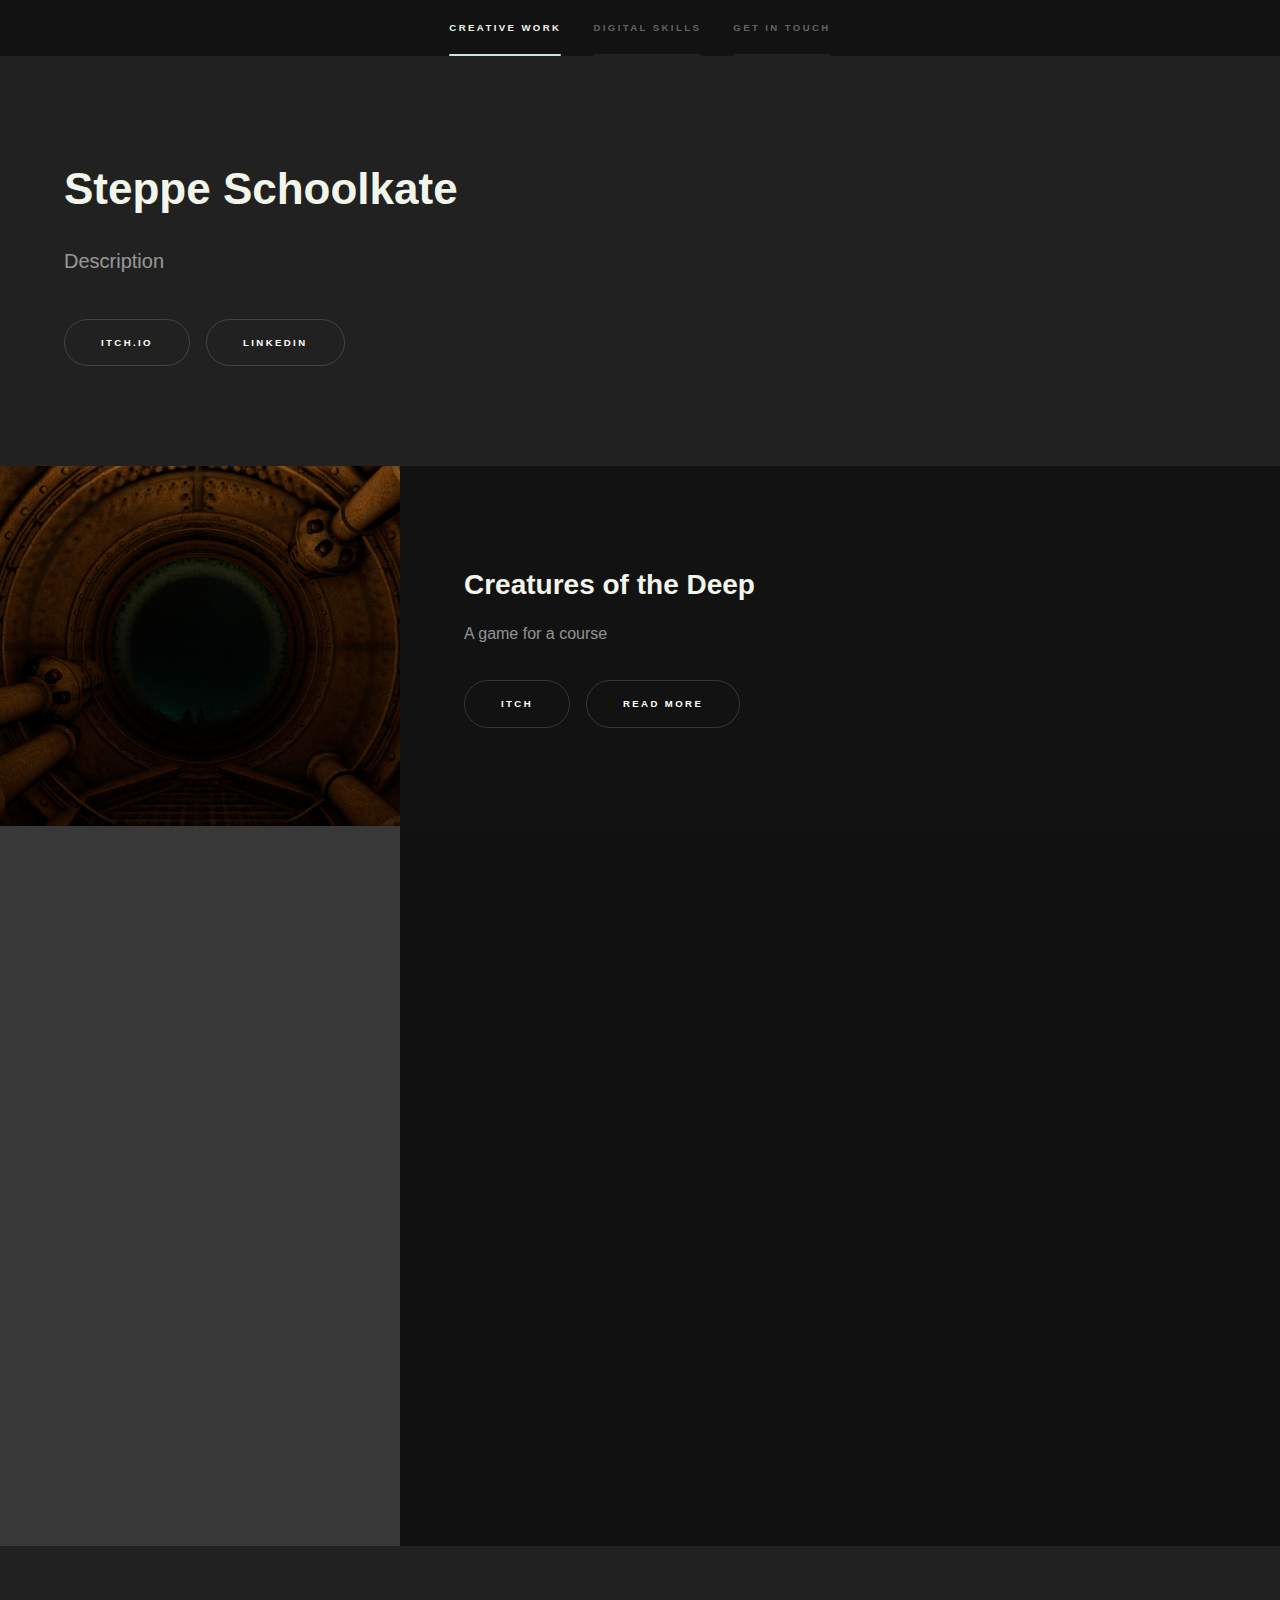
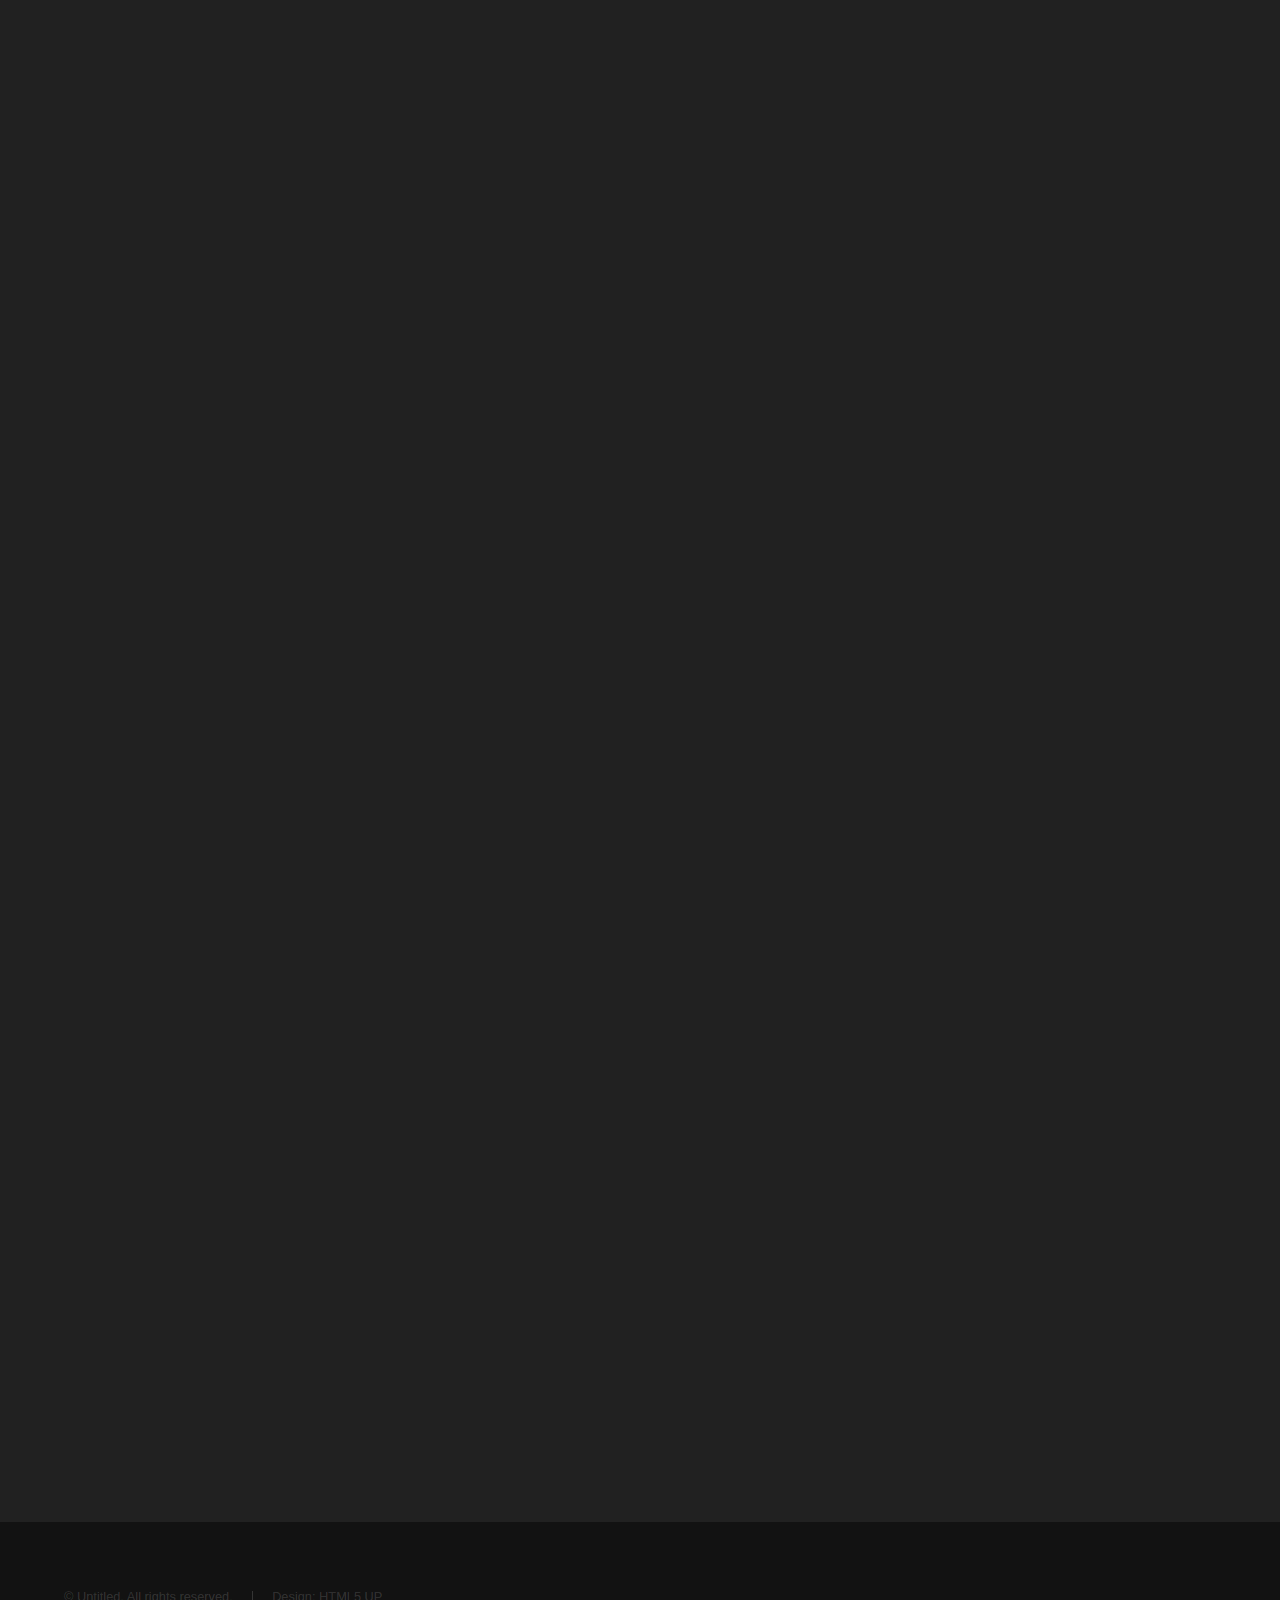
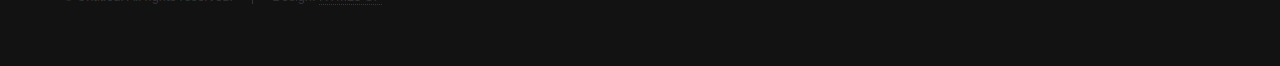
==== commit a23f921e: "Looks better now" ====
--- a/index.html
+++ b/index.html
@@ -39,93 +39,20 @@
 							<h1>Steppe Schoolkate</h1>
 							<p>Description</p>
 							<ul class="actions">
-								<li><a href="https://grassland.itch.io/" class="button scrolly">Itch.io</a><a href="https://www.linkedin.com/in/steppe-schoolkate/" class="button scrolly">LinkedIn</a></li>
+								<li><a href="https://grassland.itch.io/" class="button scrolly">Itch.io</a></li>
+								<li><a href="https://www.linkedin.com/in/steppe-schoolkate/" class="button scrolly">LinkedIn</a></li>
 							</ul>
 						</div>
 					</section>
-				<script>
-					GetCreativeWorks();
-				</script>
 				<!-- One -->
-					<section id="one" class="wrapper style2 spotlights">
-						<section>
-							<a href="#" class="image"><img src="images/poster.png" alt="" data-position="center center" /></a>
-							<div class="content">
-								<div class="inner">
-									<h2>Creatures of the Deep</h2>
-									<p>Game for course</p>
-									<ul class="actions">
-										<li><a href="generic.html" class="button">Itch</a></li>
-									</ul>
-								</div>
-							</div>
-						</section>
-						<section>
-							<a href="#" class="image"><img src="images/pic02.jpg" alt="" data-position="top center" /></a>
-							<div class="content">
-								<div class="inner">
-									<h2>Anomaly Clean-up Squad</h2>
-									<p>Phasellus convallis elit id ullamcorper pulvinar. Duis aliquam turpis mauris, eu ultricies erat malesuada quis. Aliquam dapibus.</p>
-									<ul class="actions">
-										<li><a href="generic.html" class="button">Itch</a></li>
-									</ul>
-								</div>
-							</div>
-						</section>
-						<section>
-							<a href="#" class="image"><img src="images/pic02.jpg" alt="" data-position="top center" /></a>
-							<div class="content">
-								<div class="inner">
-									<h2>Clouddivers (Working Title)</h2>
-									<p>Phasellus convallis elit id ullamcorper pulvinar. Duis aliquam turpis mauris, eu ultricies erat malesuada quis. Aliquam dapibus.</p>
-									<ul class="actions">
-										<li><a href="generic.html" class="button">Itch</a></li>
-									</ul>
-								</div>
-							</div>
-						</section>
-						<section>
-							<a href="#" class="image"><img src="images/pic02.jpg" alt="" data-position="top center" /></a>
-							<div class="content">
-								<div class="inner">
-									<h2>Thingamajig-inator</h2>
-									<p>Phasellus convallis elit id ullamcorper pulvinar. Duis aliquam turpis mauris, eu ultricies erat malesuada quis. Aliquam dapibus.</p>
-									<ul class="actions">
-										<li><a href="generic.html" class="button">Itch</a></li>
-									</ul>
-								</div>
-							</div>
-						</section>
-						<section>
-							<a href="#" class="image"><img src="images/pic02.jpg" alt="" data-position="top center" /></a>
-							<div class="content">
-								<div class="inner">
-									<h2>>Hotfix</h2>
-									<p>Phasellus convallis elit id ullamcorper pulvinar. Duis aliquam turpis mauris, eu ultricies erat malesuada quis. Aliquam dapibus.</p>
-									<ul class="actions">
-										<li><a href="generic.html" class="button">Itch</a></li>
-									</ul>
-								</div>
-							</div>
-						</section>
-						<section>
-							<a href="#" class="image"><img src="images/pic02.jpg" alt="" data-position="top center" /></a>
-							<div class="content">
-								<div class="inner">
-									<h2>Possessed Possessions in a Bag</h2>
-									<p>Phasellus convallis elit id ullamcorper pulvinar. Duis aliquam turpis mauris, eu ultricies erat malesuada quis. Aliquam dapibus.</p>
-									<ul class="actions">
-										<li><a href="generic.html" class="button">Itch</a></li>
-									</ul>
-								</div>
-							</div>
-						</section>
-					</section>
-
+					<section id="one" class="wrapper style2 spotlights"></section>
+					<script>
+						GetCreativeWorks('one');
+					</script>
 				<!-- Two -->
 					<section id="two" class="wrapper style3 fade-up">
 						<div class="inner">
-							<h2>What we do</h2>
+							<h2>What I do</h2>
 							<p>Description.</p>
 							<div class="features">
 								<section>
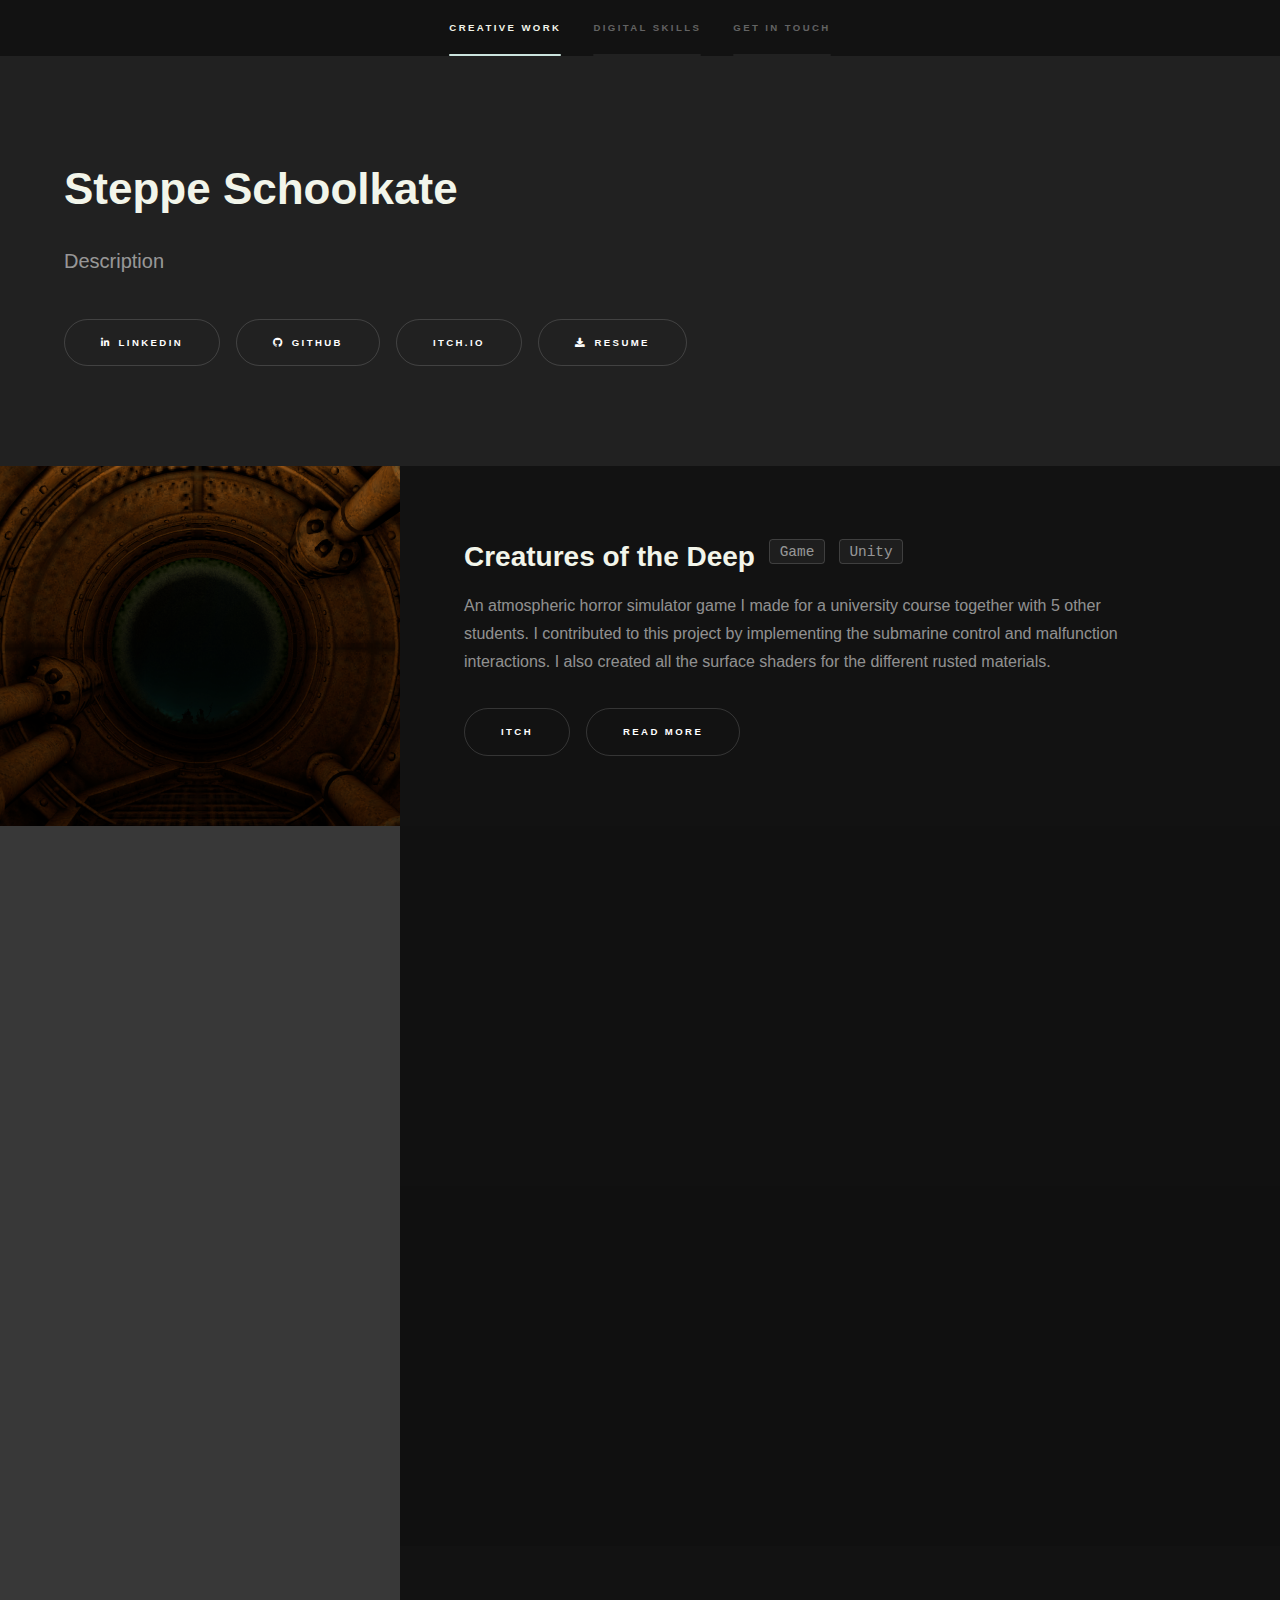
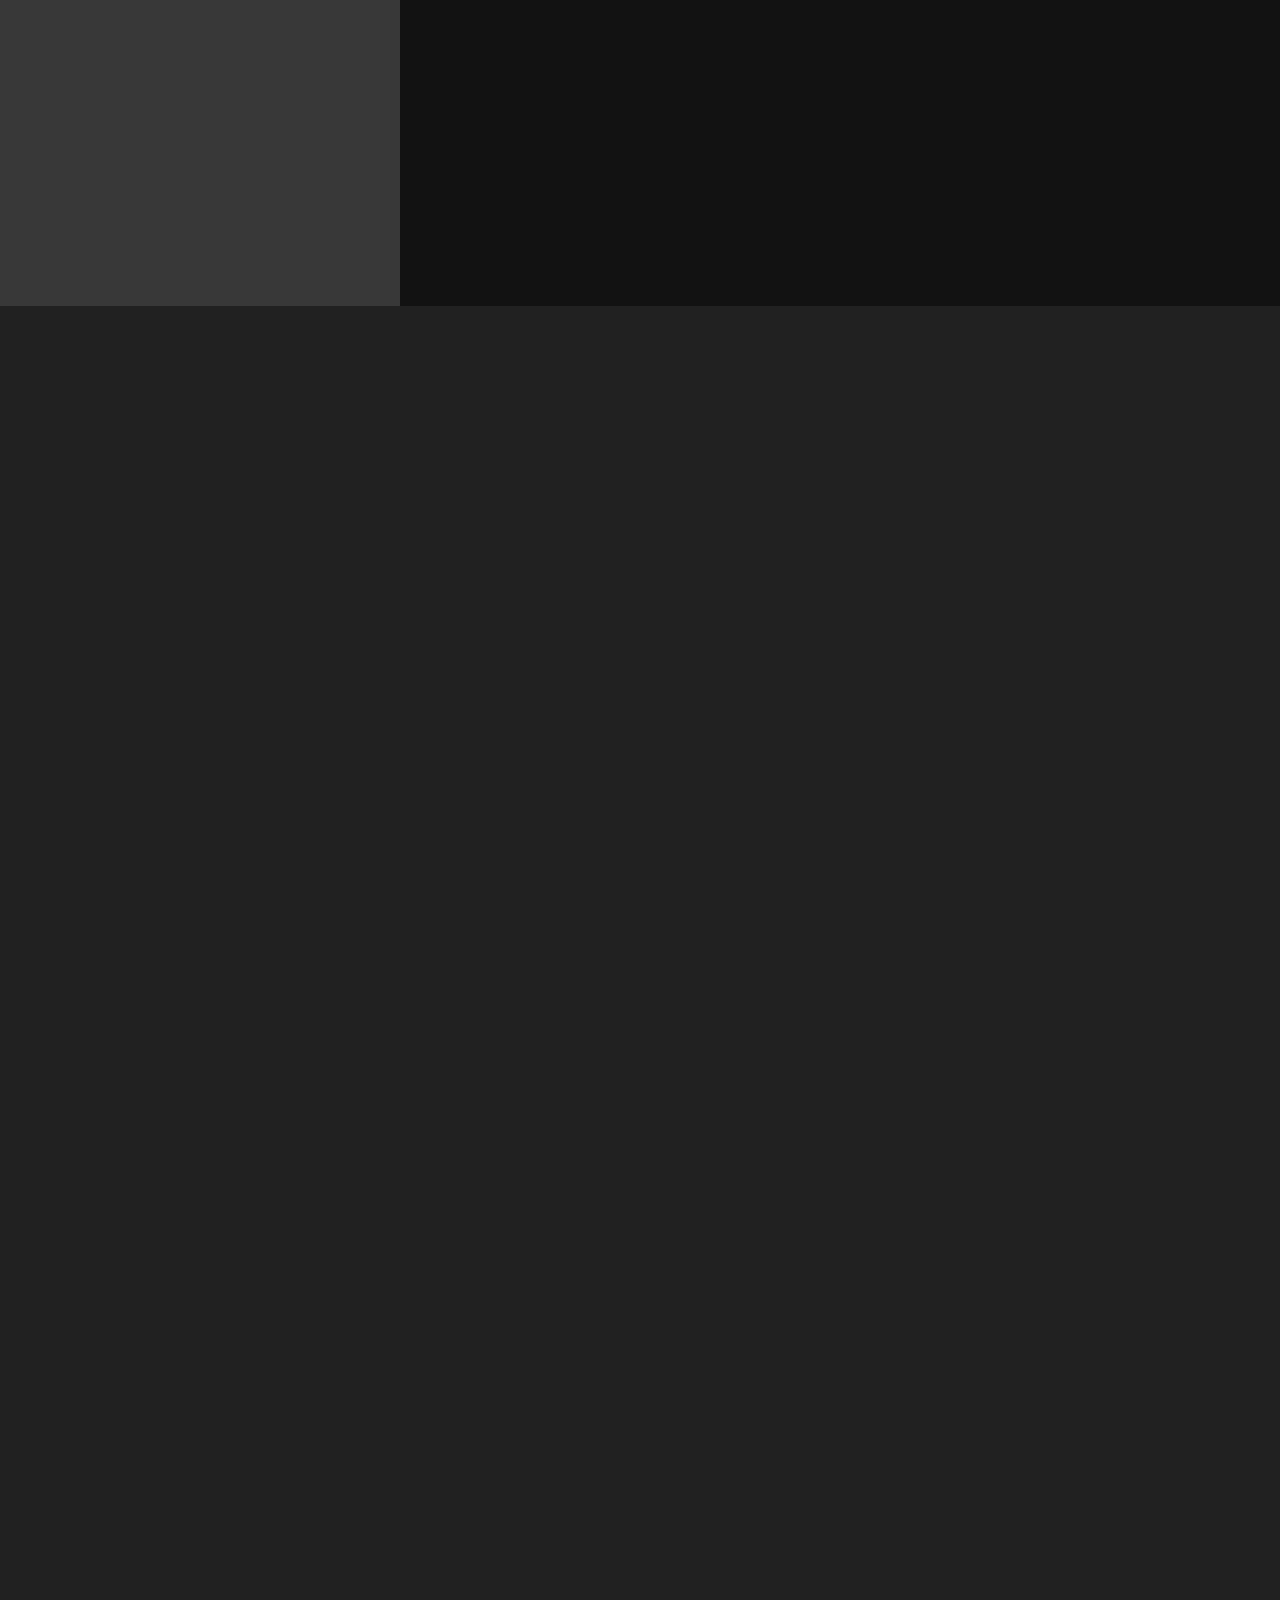
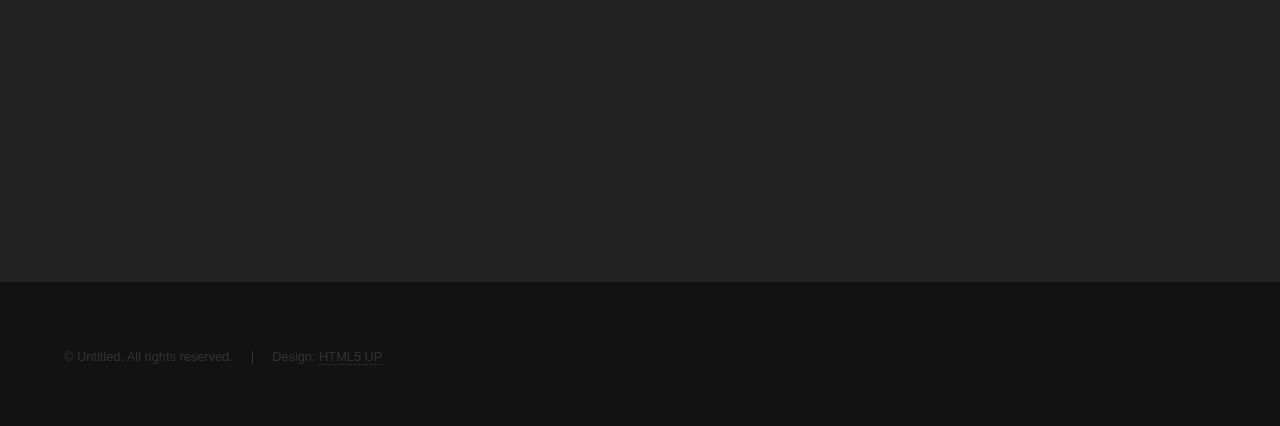
==== commit 36e78b2a: "Added tags" ====
--- a/index.html
+++ b/index.html
@@ -39,8 +39,12 @@
 							<h1>Steppe Schoolkate</h1>
 							<p>Description</p>
 							<ul class="actions">
-								<li><a href="https://grassland.itch.io/" class="button scrolly">Itch.io</a></li>
-								<li><a href="https://www.linkedin.com/in/steppe-schoolkate/" class="button scrolly">LinkedIn</a></li>
+								<li><a href="https://www.linkedin.com/in/steppe-schoolkate/" class="button scrolly icon brands fa-linkedin-in">LinkedIn</a></li>
+								<li><a href="https://github.com/" class="button scrolly icon brands fa-github">GitHub</a></li>
+								<li><a href="https://grassland.itch.io/" class="button scrolly ">Itch.io</a></li>
+								<li><a href="" class="button scrolly icon solid fa-download">Resume</a></li>
+
+								
 							</ul>
 						</div>
 					</section>
--- a/assets/css/main.css
+++ b/assets/css/main.css
@@ -3910,4 +3910,26 @@
 				background-attachment: scroll;
 			}
 
-		}+		}
+
+
+ul.title-tag-list {
+			display: -moz-flex;
+			display: -webkit-flex;
+			display: -ms-flex;
+			display: flex;
+			cursor: default;
+			list-style: none;
+			padding-left: 0;
+			margin: 0;
+			padding: 0;
+		}
+
+		ul.title-tag-list li {
+			vertical-align: middle;
+			padding: 0;
+		}
+
+code.tag {
+	margin: 0 0 .5em 1em;
+}